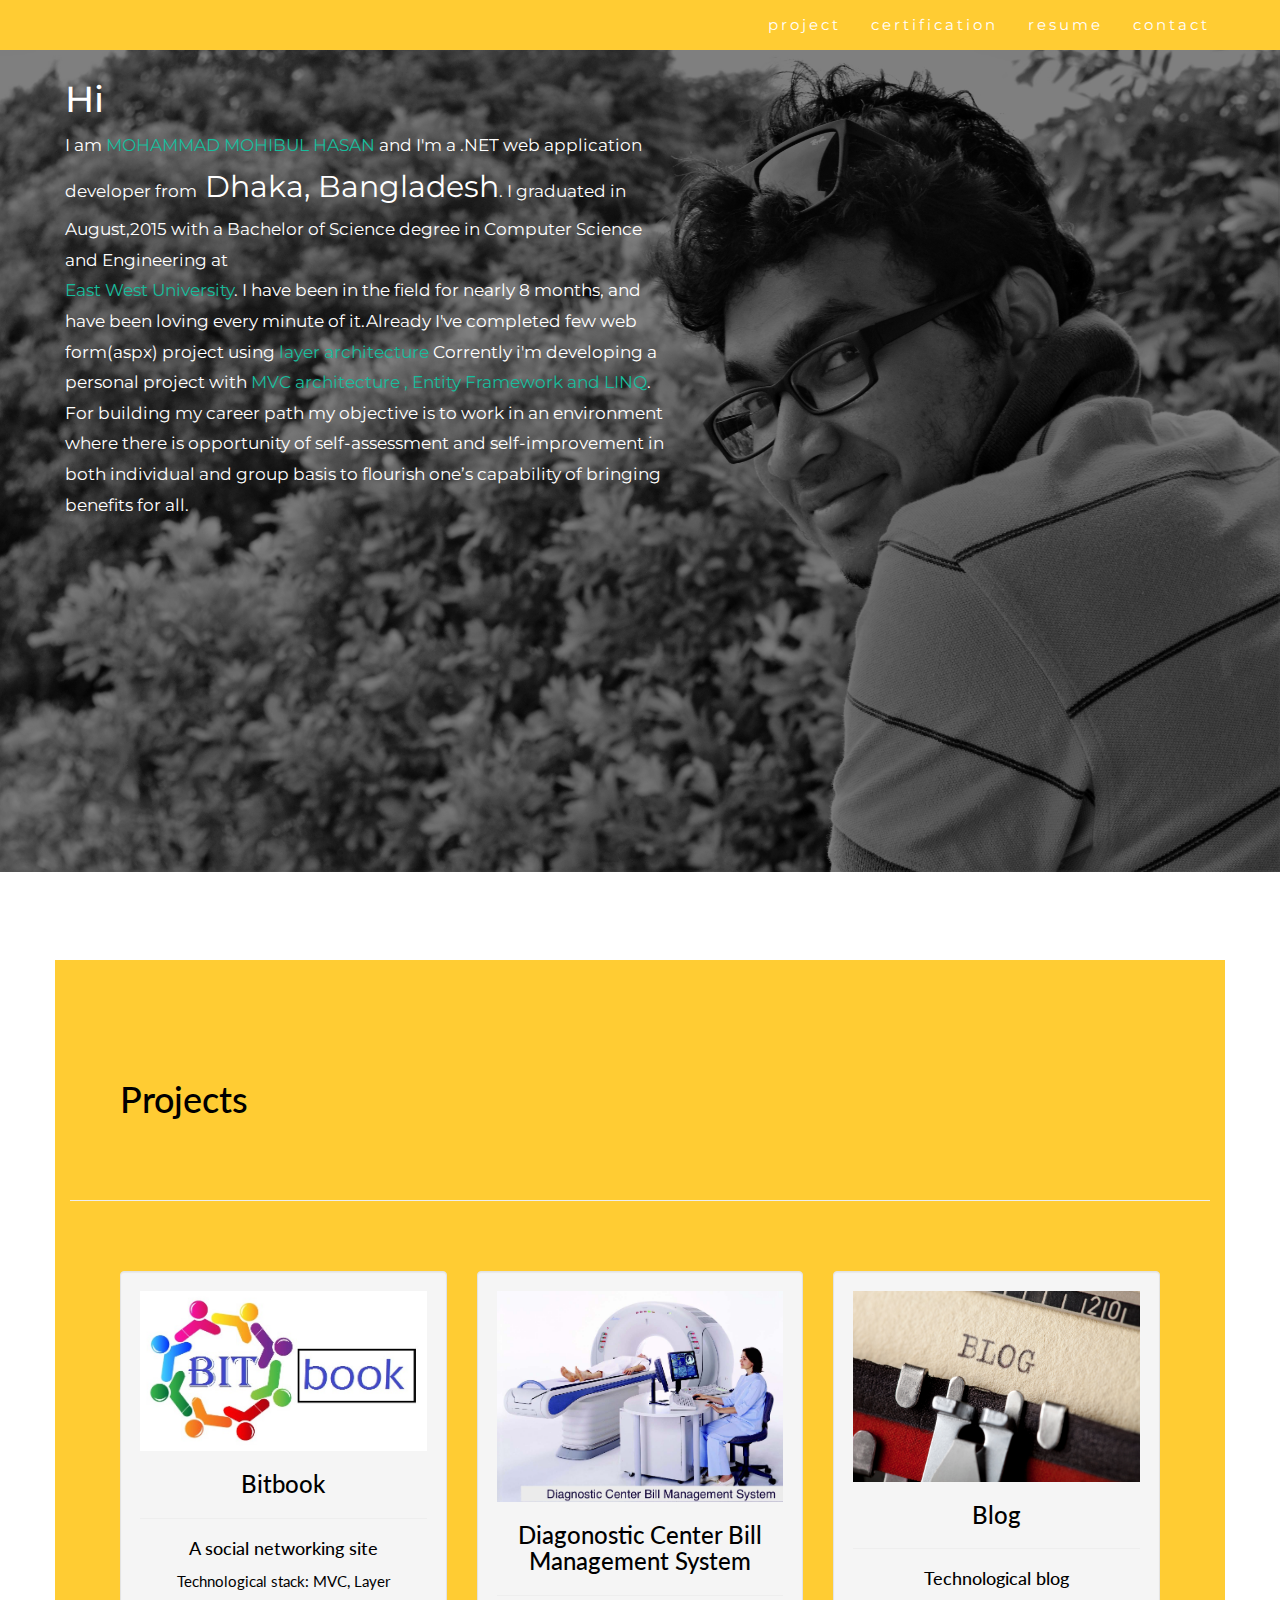
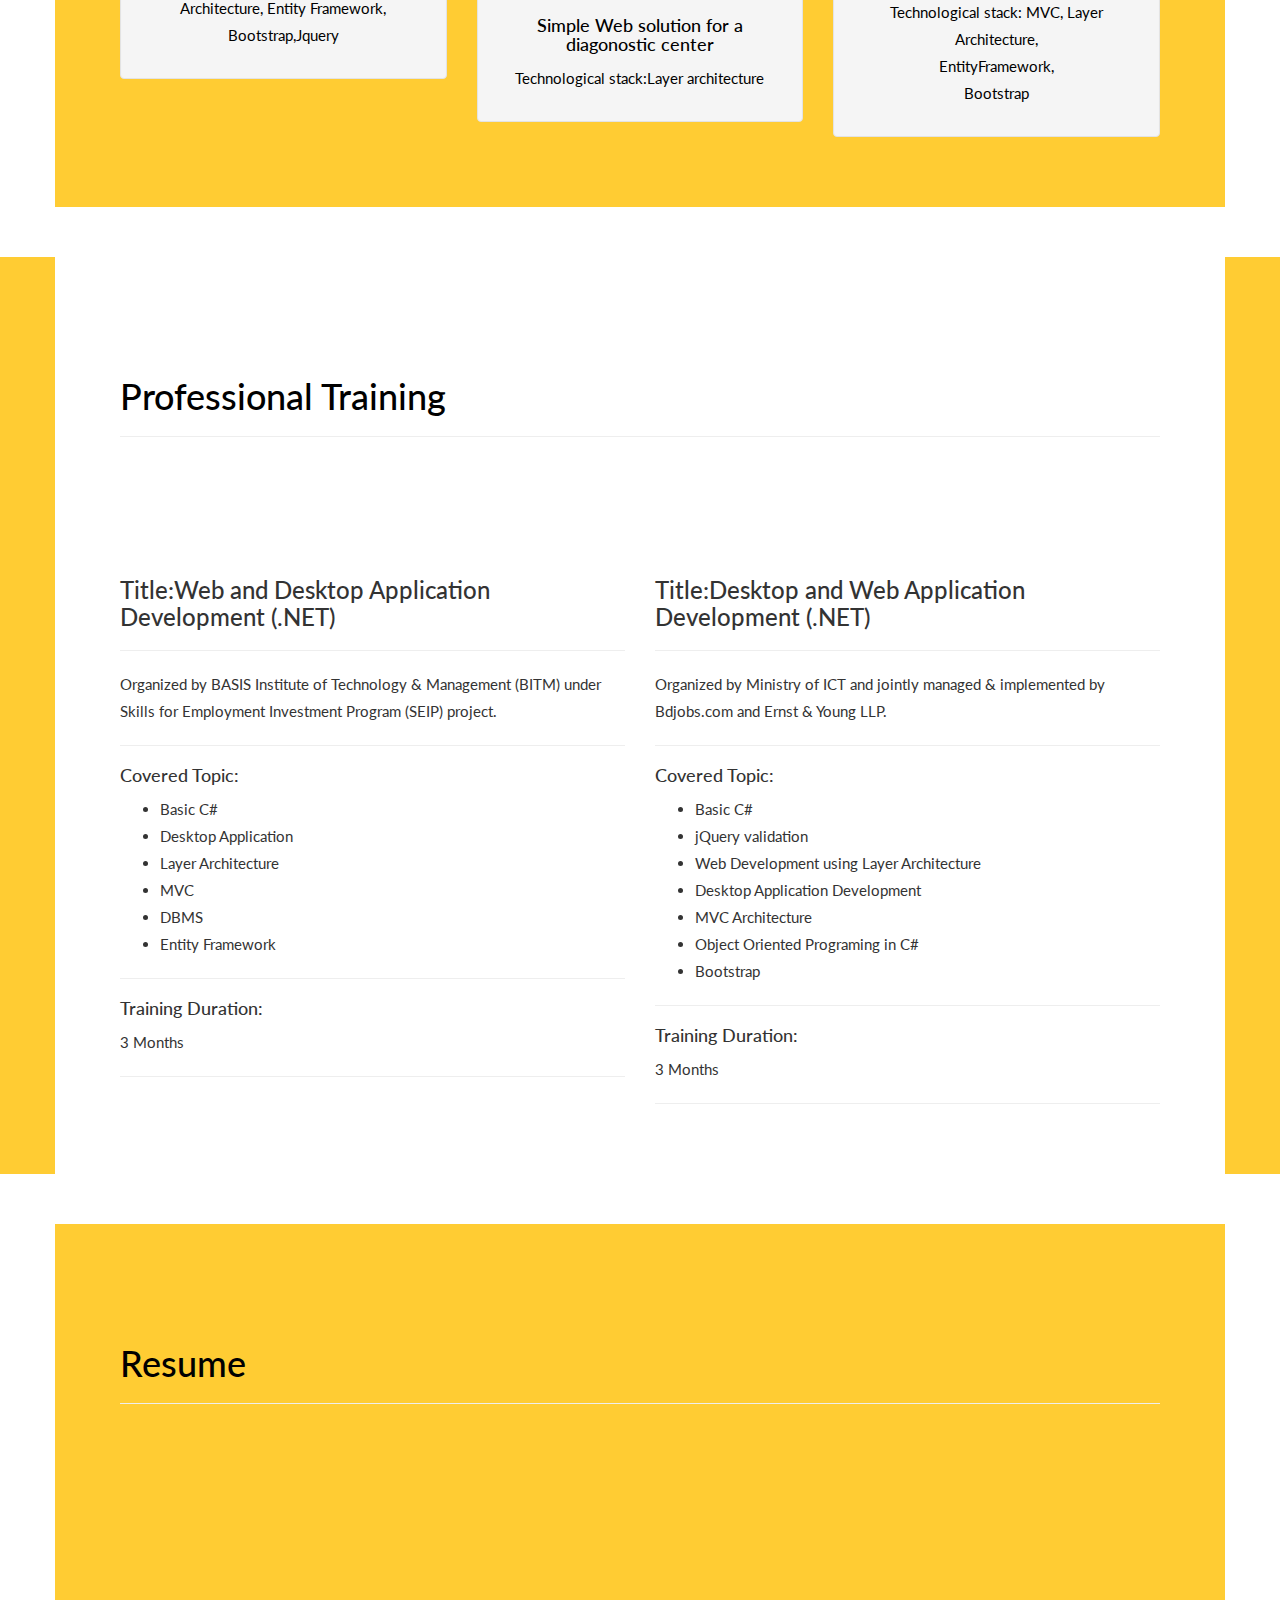
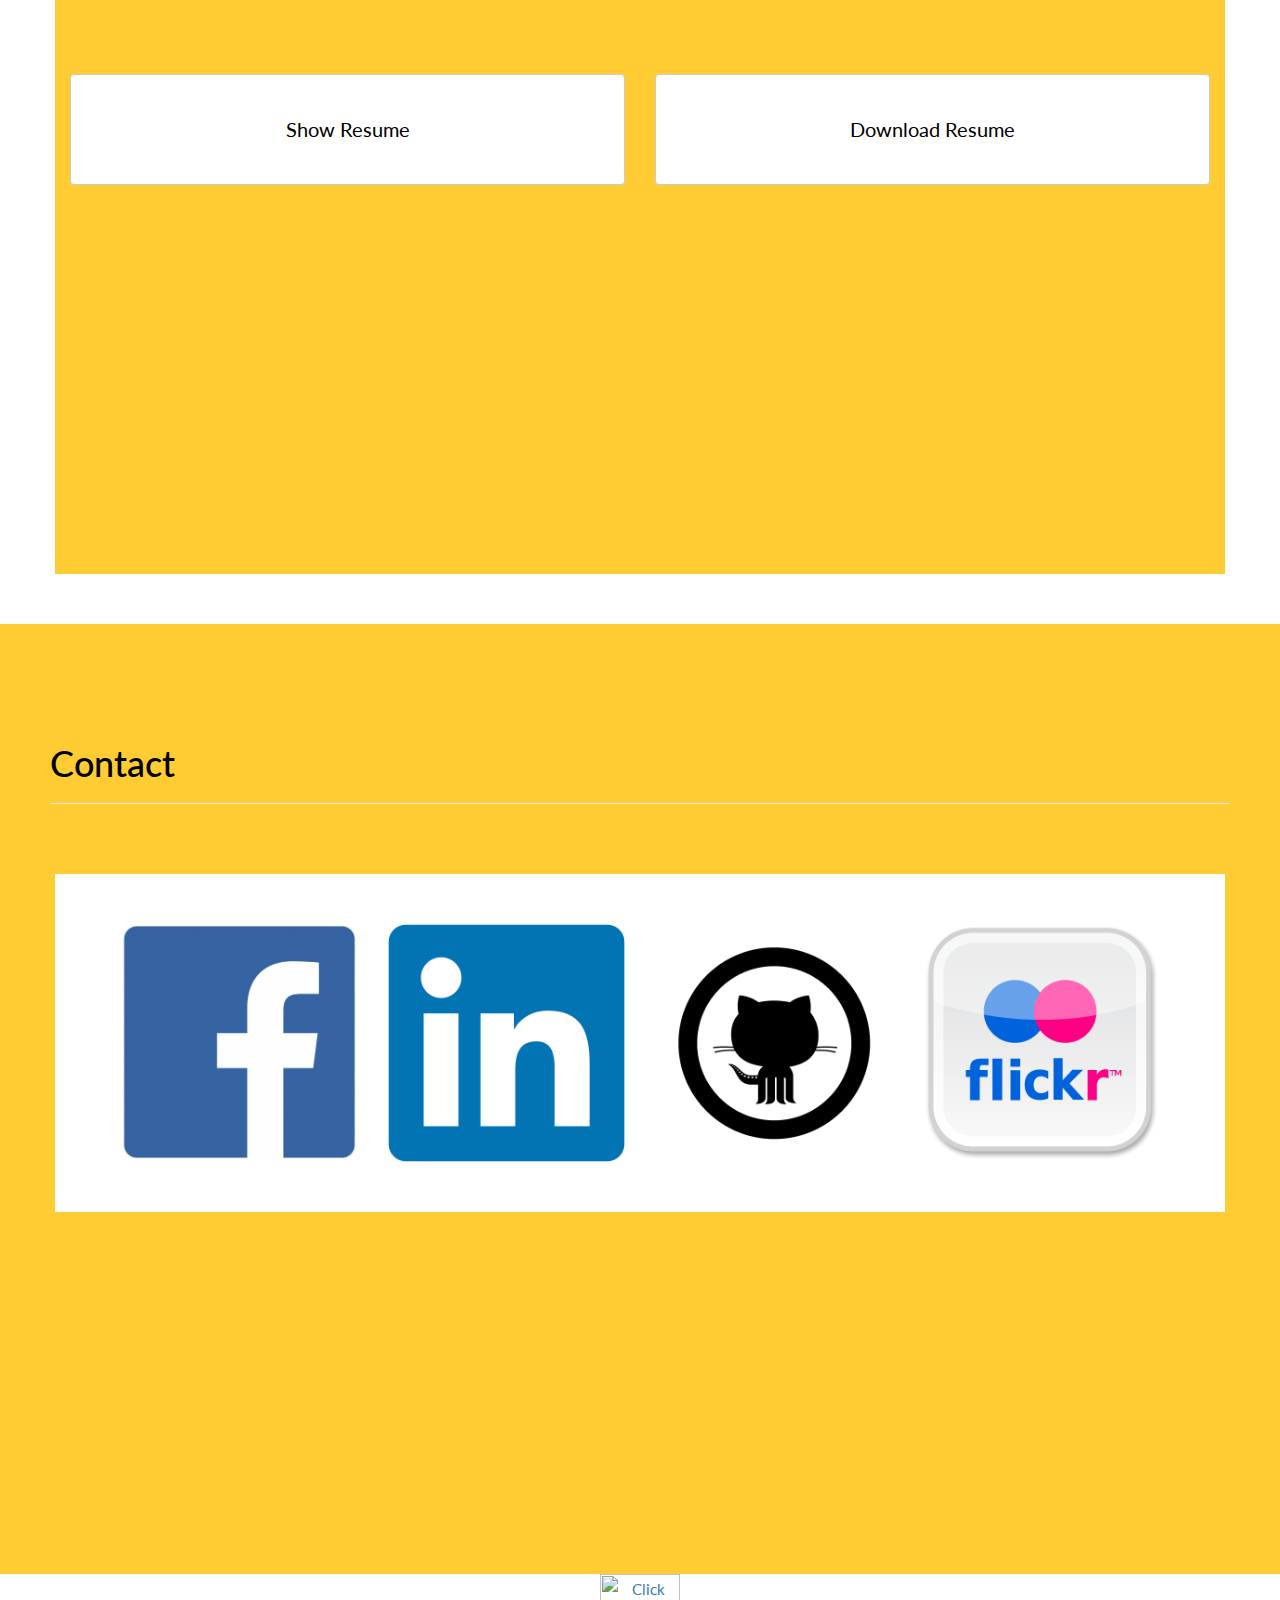
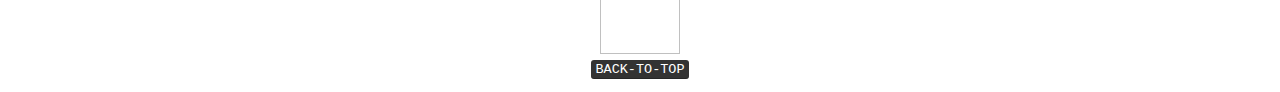
==== index.html @ 099cf095 "chnge well class for screen" ====
<!DOCTYPE html>
<html lang="en">
<head>

<title>mhpeash-Portfolio</title>
<meta charset="utf-8">
<meta name="description" content="I'm Mohammad Mohibul Hasan from Dhaka Bangladesh.This is my Portfolio">
<meta name="words" content="mhpeash,mhpeash portfolio,portfolio,Portfolio,my portfolio">
<meta name="viewport" content="width=device-width, initial-scale=1">
<link rel="stylesheet" href="bootstrap.min.css">
<link href="http://fonts.googleapis.com/css?family=Montserrat" rel="stylesheet" type="text/css">
<link href="http://fonts.googleapis.com/css?family=Lato" rel="stylesheet" type="text/css">
<link href="https://fonts.googleapis.com/css?family=Anton" rel="stylesheet">
<script type="text/javascript" src="jquery-1.12.4.min.js"></script>
<script type="text/javascript" src="bootstrap.min.js"></script>

<style >

  body
  {
      font: 400 15px Lato, sans-serif;
      line-height: 1.8;

  }

  #bg1
  {
    background-image: url("p1.1.jpg");
    background-size:100% 80%;
    background-repeat: no-repeat;
    padding: 0px;
    margin-top:0px;
  }
  #rowbg
  {
    background-color:rgba(0,0,0,0.5);
    height:872px;
    width:100%;
    margin:0px;
  }


.sectiontr
{
  background-color:rgb(255,204,51);
  margin-top:50px;
  margin-bottom:50px;
}
.sectionstruct
{
  //background-color: rgb(24,188,156);
//  background-color: black;
  height:950px;
}

.container-fluid
{
  padding: 0px;
}

  .navbar
  {
    margin-bottom:0px;
    background-color:rgb(255,204,51);
    z-index: 9999;
    border: 0;
    font-size: 15px !important;
    line-height: 1.42857143 !important;
    letter-spacing: 3px;
    border-radius: 0;
    font-family: Montserrat, sans-serif;
  }

  .navbar li a, .navbar .navbar-brand
  {
      color: #fff !important;
  }
  .navbar-nav li a:hover, .navbar-nav li.active a
   {
      color: black !important;
      background-color: #fff !important;
  }
  .navbar-default .navbar-toggle
   {
      border-color: transparent;
      color: #fff !important;
  }
  footer .glyphicon
   {
    font-size: 50px;
    margin-bottom: 20px;
    color:rgb(255,204,51);
  }
  .slideanim
  {
    visibility:hidden;
  }
  .slide
   {
    animation-name: slide;
    -webkit-animation-name: slide;
    animation-duration: 1s;
    -webkit-animation-duration: 1s;
    visibility: visible;
  }


#covertext
{
  color: #fff;
  font-size: 17px;
  font-family: Montserrat, sans-serif;
  margin: 60px 50px;
}

#textsection
{
  margin-top:50px;
  padding: 50px;
  color: black;
}

.grow:hover
{
    -webkit-transform: scale(1.3);
    -ms-transform: scale(1.3);
    transform: scale(1.3);
}

#Project .well a
{
  text-decoration: none;
  color: black;

}

/* Add shadows on hover */
#Project .well:hover
 {
    box-shadow: 0 8px 12px 0  black;
}

#resume .btn
{
  padding: 40px;
  color:black;
  font-size: 20px;
  margin-top: 200px;
}

#resume .btn:hover
{
  color:rgb(255,204,51);
  background-color: black;

}
#resume .btn a:hover
{
  text-decoration: none;
  //color:rgb(255,204,51);

  color: rgb(13,175,74);
}
.cvheader
{
background-color: rgba(149, 204, 46, 0.8);
 color:black;
 width: 100%;
 height: 70px;
 padding:20px;
 font-size:25px;

}

.cvinfo
{
	margin-top:40px;
	padding-bottom:20px;
	font-family:sans-serif,Verdana;
	font-size:20px;
	color:black;
}

#contact a:hover
{
  border: 1px solid black;
}


/* Change the width of the three columns to 100%
(to stack horizontally on small screens) */
@media only screen and (max-width: 600px)
 {
    .well
     {
        //width: 80%;
        //height: 50%;
    }
}

  @keyframes slide {
    0% {
      opacity: 0;
      transform: translateY(70%);
    }
    100% {
      opacity: 1;
      transform: translateY(0%);
    }
  }
  @-webkit-keyframes slide {
    0% {
      opacity: 0;
      -webkit-transform: translateY(70%);
    }
    100% {
      opacity: 1;
      -webkit-transform: translateY(0%);
    }
  }
  @media screen and (max-width: 768px) {
    .col-sm-4 {
      text-align: center;
      margin: 25px 0;
    }

  }
  @media screen and (max-width: 480px) {
    .logo {
        font-size: 150px;
    }

  }
  @media screen and (max-width:513px)
  {
    #covertext
    {
      font-size:15px;
    }
  }

  @media screen and (max-width:784px)
  {
    .img-responsive
    {
      width: 150px;
      height: 150px;
    }
  }

  @@media screen and (max-width:400px)
  {
    .well
    {
      font-size: 10px;
    }

  }
  @media screen and (max-width:380px)
  {
    #covertext
    {
      font-size:10px;
    }
  }

  @media screen and (min-width:1400px)
   {
    #bg1
    {
        background-size:100% 86%;
    }
    #rowbg
    {
      height: 935px;
    }
.sectiontr
    {
      margin-top: 110px;
      margin-bottom: 100px;
    }
  }


  @media screen and (max-width:1024px)
  {
    #bg1
    {
      //  background-size:100% 65%;
    }
    #rowbg
    {
    //  height: 710px;
    }

  }


</style>
</head>
<body id="myPage" data-spy="scroll" data-target=".navbar" data-offset="60">

<!--..............................navbar section............................................................................-->
<nav class="navbar navbar-default navbar-fixed-top" style="background-color:rgb(255,204,51)">
<div class="container">
  <button type="button" class="navbar-toggle" data-toggle="collapse" data-target="#myNavbar">
          <span class="icon-bar"></span>
          <span class="icon-bar"></span>
          <span class="icon-bar"></span>
        </button>
<div class="collapse navbar-collapse" id="myNavbar">

<ul class="nav navbar-nav navbar-right">
  <li><a href="#Project">project</a></li>
  <li><a href="#training">certification</a></li>
  <li><a href="#resume">resume</a></li>
  <li><a href="#contact">contact</a></li>
</ul>
</div>

</div> <!--end header container-->
</nav>
<!--end nav section-->


<!--.........................................................Intro section-->
<div class="container-fluid" id="bg1">
  <div class="container-fluid" style="height:1090px;width:100%;padding:0px">
      <div class="row" id="rowbg">

          <div class="col-sm-6" id="covertext">
								<h1>Hi</h1>
                <p> I am <span style="color:rgb(24,188,156)">
	              MOHAMMAD MOHIBUL HASAN</span> and I'm a .NET web application
                  developer from<span style="font-size:30px"> Dhaka, Bangladesh</span>. I graduated in August,2015 with a
                  Bachelor of Science degree in Computer Science and Engineering
                  at<br>
                  <a href="http://www.ewubd.edu"><span style="color:rgb(24,188,156);text-decoration:none">East West University</span></a>. I
                  have been in the field for nearly 8 months, and have been loving
                  every minute of it.Already I've completed few web form(aspx)
                  project using<span style="color:rgb(24,188,156)"> layer architecture</span> Corrently i'm developing a
                  personal project with<span style="color:rgb(24,188,156)"> MVC architecture , Entity Framework and LINQ</span>.
                  For building my career path my objective is to work in an
                  environment where there is opportunity of self-assessment and
                  self-improvement in both individual and group basis to flourish
                  one’s capability of bringing benefits for all.</p>
          </div>
          <div class="col-sm-6"></div>
      </div>
</div>
</div> <!--end info container section-->



<!--..........................................Project Section -->
<div id="Project" class="container" style="background-color:rgb(255,204,51);margin-top:-130px;color:black">
    <div id="textsection"><h1>Projects</h1></div><hr>

    <div class="row text-center" style="padding:50px">
        <div class="col-sm-4">
          <div class="well">
            <a href="https://github.com/mhpeash/Project-BitBook"><img src="BitBook.jpg" class="img-responsive">
              <h3>Bitbook</h3><hr>
              <h4>A social networking site</h4>
              <p>Technological stack: MVC, Layer Architecture, Entity Framework, <br>Bootstrap,Jquery</p>
            </a>
          </div>
        </div>

        <div class="col-sm-4">
          <div class="well">
            <a href="https://github.com/mhpeash/Diagnostic-Center-Bill-Management-System-">
              <img src="dsbms.jpg" class="img-responsive">
              <h3>Diagonostic Center Bill Management System</h3><hr>
              <h4>Simple Web solution for a diagonostic center</h4>
              <p>Technological stack:Layer architecture</p>
            </a>
          </div>
        </div>

        <div class="col-sm-4">
          <div class="well">
            <a href="https://github.com/mhpeash/Blog"><img src="blog.jpg" class="img-responsive">
              <h3>Blog</h3><hr>
              <h4>Technological blog</h4>
              <p>Technological stack: MVC, Layer Architecture, <br>EntityFramework, <br>Bootstrap</p>
            </a>
          </div>
        </div>
</div> <!-- end row-->
</div> <!--end project container-->


<!--........................................ Container (Training Section) -->
<div id="training" class="container-fluid sectiontr "  style="">

  <div class="container" style="background-color:white">
      <div id="textsection"><h1>Professional Training</h1><hr></div>

      <div class="row" style="padding:50px">
        <div class="col-sm-6">
              <h3>Title:Web and Desktop Application Development (.NET)</h3><hr>
              <p>
                Organized by <bold>BASIS</bold>  Institute of Technology & Management
                (BITM) under Skills for Employment Investment Program (SEIP) project.
              </p> <hr>
              <h4>Covered Topic:</h4>
              <ul>
                <li>Basic C#</li>
                <li>Desktop Application</li>
                <li>Layer Architecture</li>
                <li>MVC</li>
                <li>DBMS</li>
                <li>Entity Framework</li>
              </ul>
              <hr>
              <h4>Training Duration:</h4>3 Months <hr>
        </div>

        <div class="col-sm-6">

          <h3>Title:Desktop and Web Application Development (.NET)</h3><hr>
          <p>
            Organized by <bold>Ministry of ICT</bold>  and jointly managed & implemented by Bdjobs.com and Ernst & Young LLP.
          </p> <hr>
          <h4>Covered Topic:</h4>
          <ul>
            <li>Basic C#</li>
            <li>jQuery validation</li>
            <li>Web Development using Layer Architecture</li>
            <li>Desktop Application Development</li>
            <li>MVC Architecture</li>
            <li>Object Oriented Programing in C#</li>
            <li>Bootstrap</li>
          </ul>
          <hr>
          <h4>Training Duration:</h4>3 Months <hr>
        </div>
    </div>

  </div>

</div>
<!--..........end of training section-->







<!-- .......................................................Container (Resume Section) -->
<div id="resume" class="container sectionstruct" style="background-color:rgb(255,204,51);margin-top:50px">
  <div id="textsection"><h1>Resume</h1><hr></div>
  <div class="row" >
      <div class="col-sm-6">

        <button type="button" class="btn btn-default btn-block"data-toggle="modal" data-target="#myModal">Show Resume</button>

				<!--modal test-->
        <div class="modal fade" id="myModal" role="dialog">
					<div class="modal-dialog">

						<!-- Modal content-->
						<div class="modal-content">
							  <div class="modal-header">
								    <button type="button" class="close" data-dismiss="modal">&times;</button>
								  <!--  <h2 class="modal-title" style="background-color: rgba(149, 204, 46, 0.8);">Resume of Md. Mohibul Hasan</h2>-->
							  </div>

							  <div class="modal-body">

                  <div class="container-fluid">

                      <div class="row" id="cvupper">
                        <div class="col-sm-4"><img  class="img-thumbnail" src="https://github.com/mhpeash/oldPortfolio/blob/master/mhpeash.jpg?raw=true" width="280" height="200"></div>
                        <div class="col-sm-8" id="cvupperright">
                          <h1>MOHAMMAD MOHIBUL HASAN</h1><br>127/1 East Goran, Road No #08, Khilgaon, Dhaka-1219
                          <br> <kbd> Phone:</kbd>+88-01671498008 <br>
                         <kbd>E-mail:</kbd> mhpeash@gmail.com <br>
												 <kbd>Linkedin:</kbd> <a href="https://www.linkedin.com/in/mhpeash">https://www.linkedin.com/in/mhpeash</a>
                          <hr>


                        </div>
                      </div>


                      <div class="cvheader"><strong>Career Objective</strong></div>
                        <p class="cvinfo">
                          To work in an environment where there is opportunity of self-assessment and
                          self-improvement in both individual and group basis to flourish one's capability
                          of bringing benefits for all.
                        </p>
<!--
                        <div class="cvheader"><strong>Contemporary Status</strong></div>
                        <p class="cvinfo">
                          Fresh Graduate. Looking for a entry level job.
                        </p>


-->
                        <div class="cvheader"><strong>Certification</strong></div>
												<div class="cvinfo">
													<ul>
														<li>
															Desktop and Web Application Development (.NET)
														Organized by Ministry of ICT and jointly managed & implemented by Bdjobs.com and Ernst & Young LLP.
													</li>
														<li>
															Completed three months training on Web Application Development (.Net)
														organized by<strong> BASIS Institute of Technology & Management (BITM)</strong> under
														Skills for Employment Investment Program (SEIP) project.
														</li>
													</ul>

												</div>



		  <div class="cvheader"><strong>Skills and Competence</strong></div>
			<div class="cvinfo">
				<ul>
							<li><strong>Programming Language:</strong>C, C#, Prolog</li>
							<li><strong>Model Checking language:</strong>PROMEL</li>
							<li><strong>Web Design:</strong> HTML5 , CSS3, Bootstrap, JQuery</li>
							<li><strong>Framework:</strong> Entity framework with MVC Architecture</li>
							<li><strong>Database:</strong>Microsoft SQL Server 2013</li>
							<li><strong>Project Management Tool:</strong> Trello</li>
							<li><strong>Operating System:</strong>Windows ,Linux(Ubuntu)</li>
							<li><strong>Tools:</strong>Microsoft Visual Studio 2013, Microsoft SQL Server 2012 ,
																												Pspice, Spin Model Checker, UML, Adobe Photoshop, Adobe Light Room, Movie Maker,
																												Wondershare, AVS Video Editor</li>
							<li>Have practical experience on multi-layer architecture through a project</li>
							<li> Sound knowledge on object oriented programming</li>
							<li>Networking Tools: Wireshark, Fing, TeamViewer</li>
							<li>Ability to convey technical solutions in a clear and concise manner.</li>
							<li>Have basic concepts about IP configuration</li>
							<li>Practical experience about LAN through connecting multiple machine</li>
							<li>Capable of configuring networking devices like router and switch</li>
							<li>Capable of installing computer hardware like motherboard, processor RAM etc.</li>


				</ul>
			</div>



<div class="cvheader"><strong>Projects</strong></div>
  <div class="cvinfo">
														<p>
															<strong>(I) Title:Diagnostic Center Bill Management System</strong> <br>
															This web application will manage billing activities for a small diagnostic center. Followings are the features of the mentioned application
<ul>
	<li>Test Type Setup</li>
	<li>Test Set-Up</li>
	<li>Test Request Entry</li>
	<li>Date Wise Dew Bill</li>
	<li>Date Wise Total Bill</li>
	<li>Search Bill by Name</li>


</ul>
<strong>Technology Stack:</strong> Three Layer Architecture
<strong>	Contribution:</strong>
Basically, I have implemented the Test Type Setup, Test Set-up, Test Request Entry and search bill by Patient Name.
<br>
<strong>Project URL:</strong><a href="https://github.com/mhpeash/DCBMS">https://github.com/mhpeash/DCBMS</a>

													</p>
													 <hr>
<p>
<strong>	(II) Title: Hekkur Diary (Technological Blog )</strong> <br>
	Currently I’m working with this project. This blog is consist with few features like
<ul>
	<li>Blog’s post authentication by admin </li>
	<li> Searching Post</li>
	<li> Create account </li>
	<li>Edit user all information</li>
	<li>Posting in blog</li>
	<li>Commenting</li>
	<li>Deleting Post</li>
	<li>Reset Password</li>


</ul>

<strong>	Technology Stack: </strong>MVC, Entity framework, Layer Architecture, Lambda Expression, LINQ, Bootstrap
	<strong>Tools used in the project: </strong>Microsoft Visual Studio 13, Microsoft SQL Server 12, Resharper
	<br>
	<strong>Project URL:</strong> <a href="https://github.com/mhpeash/Blog">https://github.com/mhpeash/Blog</a>
</p>
      <hr>
			<p>


																<strong>(III) Title: BitBook (A Social Networking Site)</strong>

																	This web application provides below features like
																<ul>
																	<li>Create account</li>
																	<li>	update status
																	</li>
																	<li>	remove status</li>
																	<li>	change cover photo</li>
																		 <li>change profile photo</li>
																		 <li>search friend</li>
																		 <li>reset password</li>
																		 <li>add friend request</li>
																		 <li>logout.</li>
																		 All description are shown in project URL
																</ul>


															<strong>Project URL: </strong> <a href="https://github.com/mhpeash/Project-BitBook">https://github.com/mhpeash/Project-BitBook</a>




			</p>
<hr>
<p>
			         <strong> (IV)Project Title:</strong> Verification of Web Service Composition Using SPIN.
							 <br><strong>Tools used in the project:</strong> Active TCL, Cygwin, Graphviz-2.34, GsView.
							 <br><strong>Project Description:</strong> In web service there are huge business transaction
							 occurs and sometimes it needs to deal with faults that can arise in any stage of transaction, while roll
							  back mechanism is not possible. In order to achieve a common business goal, the protocol of interaction
								 must be correct. In our project we have established a Buyer-Broker model and encode this overall model
								  into PROMELA (Model checking Language). If any oversight happened then a compensation mechanism has been
									 used to handle the situation. We have used linear temporal logic for verifying the model accuracy
							 <br><strong>Contribution:</strong> Basically, I have implemented the compensation mechanism part and also tested
							 the overall model by using temporal logic.

</p>

                            </div>



                          <div class="cvheader"><strong>Academic Qualification</strong></div>
                          <div class="cvinfo text-center">
                            <table border="1px">
                              <tr>
                                <th>Year</th>
                                <th>Examination</th>
                                <th>Institute</th>
                                <th>Result (GPA)</th>
                              </tr>
                              <tr>
                                <td>2011-2015</td>
                                <td>BSc In Computer Science and Engineering</td>
                                <td>Department of Computer Science and Engineering, East West University, Dhaka</td>
                                <td>2.54(Out of 4)<br>(Self-administered CGPA Scale)</td>
                              </tr>

                              <tr>
                                <td>2009</td>
                                <td>Higher Secondary Certificate</td>
                                <td>Bir Shrestha Noor Mohammad Rifles Public School and College</td>
                                <td>4.10 (Out Of 5)</td>
                              </tr>

                              <tr>
                                <td>2007</td>
                                <td>Secondary School Certificate</td>
                                <td>Khilgaon Government High School and College</td>
                                <td>5.00 (Out Of 5)</td>
                              </tr>
                            </table>
                          </div>

                          <div class="cvheader"><strong>Extra-Curricular Activities</strong></div>
                          <div class="cvinfo">
														<ul>
															<li>Microsoft Student Partner from January to August, 2014.</li>
															<li>  Data Accumulator, which was relevant with a Research that linked with idea
		                            about Disaster and management System on school going children funded by Department of Sociology, East West University.</li>
																<li> Have some experience with video editing through my departmental rag program.</li>
														</ul>


                          </div>


                          <div class="cvheader"><strong>Strengths</strong></div>
                          <div class="cvinfo">
                            # A team player
                            <br># Analytical Skills
                            <br># Innovative in solving problems
                            <br># Evaluate options before making decisions
                            <br># Quick Learner
                            <br># Energetic Mentality for solving problem
                          </div>

                          <div class="cvheader"><strong>Language Skills</strong></div>
                          <div class="cvinfo">
														<ul>
															<li>Bangla: Native Language</li>
															<li>English:Can speak and write</li>
															<li>Hindi: Can speak and understand</li>
														</ul>
                          </div>

                            <div class="cvheader"><strong>Personal Information</strong></div>
                            <div class="cvinfo">

                              <strong>Father's Name: </strong>Mohammad Musharraf Hossain<br>
                              <strong>Mother's name: </strong>Rokeya Begum<br>
                              <strong>Date of Birth:</strong> August 28, 1992<br>
                              <strong>Nationality: </strong>Bangladeshi<br>
                              <strong>Religion: </strong>Islam, Sunni<br>
                              <strong>Marital Status: </strong>Single<br>
                              <strong>Permanent Address:</strong> 127/1 East Goran, Road No #08, Khilgaon, Dhaka-1219<br>
                              <strong>Present Address:</strong> 127/1 East Goran, Road No #08, Khilgaon, Dhaka-1219
                            </div>


                            <div class="cvheader"><strong>References</strong></div>
                            <div class="cvinfo">
                              # <strong>Dr. Shamim Hasnat Ripon</strong>, Chairperson and Associate Professor, Department of Computer Science and Engineering, East West University Dhaka. Email:ndshr@ewubd.edu
                              Tel: 09666775577, Ext. 221 <br>
                              # <strong>Dr. Md. Nawab Yousuf Ali</strong> Associate Professor, Department of Computer Science and Engineering, East West University, Dhaka.
                              Phone: 09666775577, Ext: 107 Email: nawab@ewubd.edu
                          </div>


                        </div>


							  </div> <!--end modal body section-->

							  <div class="modal-footer">
								<button type="button" class="btn btn-warning" data-dismiss="modal">Close</button>
							  </div>

						</div> <!--end modal content-->

					</div>
				</div>

      </div>


      <div class="col-sm-6">
          <button type="button" class="btn btn-default btn-block" onClick="location.href='https://raw.githubusercontent.com/mhpeash/Portfolio/master/Resume%20Of%20Mohammad%20Mohibul%20Hasan.pdf'" value='Download Resume'>

					Download Resume
          </button>
    </div>
</div>
</div><!--end of resume section-->



<!--............................................. Container (Contact Section) -->



<div id="contact" class="container-fluid sectionstruct" style="background-color:rgb(255,204,51);margin-top:50px">

  <div id="textsection"><h1>Contact</h1><hr></div>
  <div class="container" style="background-color:white">
    <div class="row" style="padding:50px">

      <div class="col-sm-3">
        <a href="https://facebook.com/mmhpeash">
            <img src="facebook.jpg" class="img-responsive" title="Follow me on facebook">
        </a>

      </div>

      <div class="col-sm-3">
        <a href="https://bd.linkedin.com/in/mhpeash">
          <img src="linkedin.png" class="img-responsive " title="Follow me on Linkedin">
        </a>

      </div>

      <div class="col-sm-3">
        <a href="https://github.com/mhpeash"><img src="git.png" class="img-responsive " title="Follow me on Github"></a>

      </div>

      <div class="col-sm-3">
            <a href="https://www.flickr.com/photos/mhpeash/">
            <img src="flickr.png" class="img-responsive " title="Follow me on Flickr">
            </a>

      </div>

    </div>

  </div>

</div>


<!--..............................................................footer section -->
<footer class="container-fluid text-center">

  <a href="#myPage"title="To Top">
    <!--<span class="glyphicon glyphicon-arrow-up">-->
    		<img src="http://www.bme.psu.ac.th/img/5743aa706e5a9dd67c646efd_back_to_top_icon_regular.png" width="80" height="80" title="Click">
    </span>

  </a>
  <p><kbd>BACK-TO-TOP</kbd></p>

</footer>
<!--........................end footer here.........................-->



<script>
$(document).ready(function(){
  // Add smooth scrolling to all links in navbar + footer link
  $(".navbar a, footer a[href='#myPage']").on('click', function(event) {
    // Make sure this.hash has a value before overriding default behavior
    if (this.hash !== "") {
      // Prevent default anchor click behavior
      event.preventDefault();

      // Store hash
      var hash = this.hash;

      // Using jQuery's animate() method to add smooth page scroll
      // The optional number (900) specifies the number of milliseconds it takes to scroll to the specified area
      $('html, body').animate({
        scrollTop: $(hash).offset().top
      }, 900, function(){

        // Add hash (#) to URL when done scrolling (default click behavior)
        window.location.hash = hash;
      });
    } // End if
  });

  $(window).scroll(function() {
    $(".slideanim").each(function(){
      var pos = $(this).offset().top;

      var winTop = $(window).scrollTop();
        if (pos < winTop + 600) {
          $(this).addClass("slide");
        }
    });
  });
})
</script>
</body>
</html>
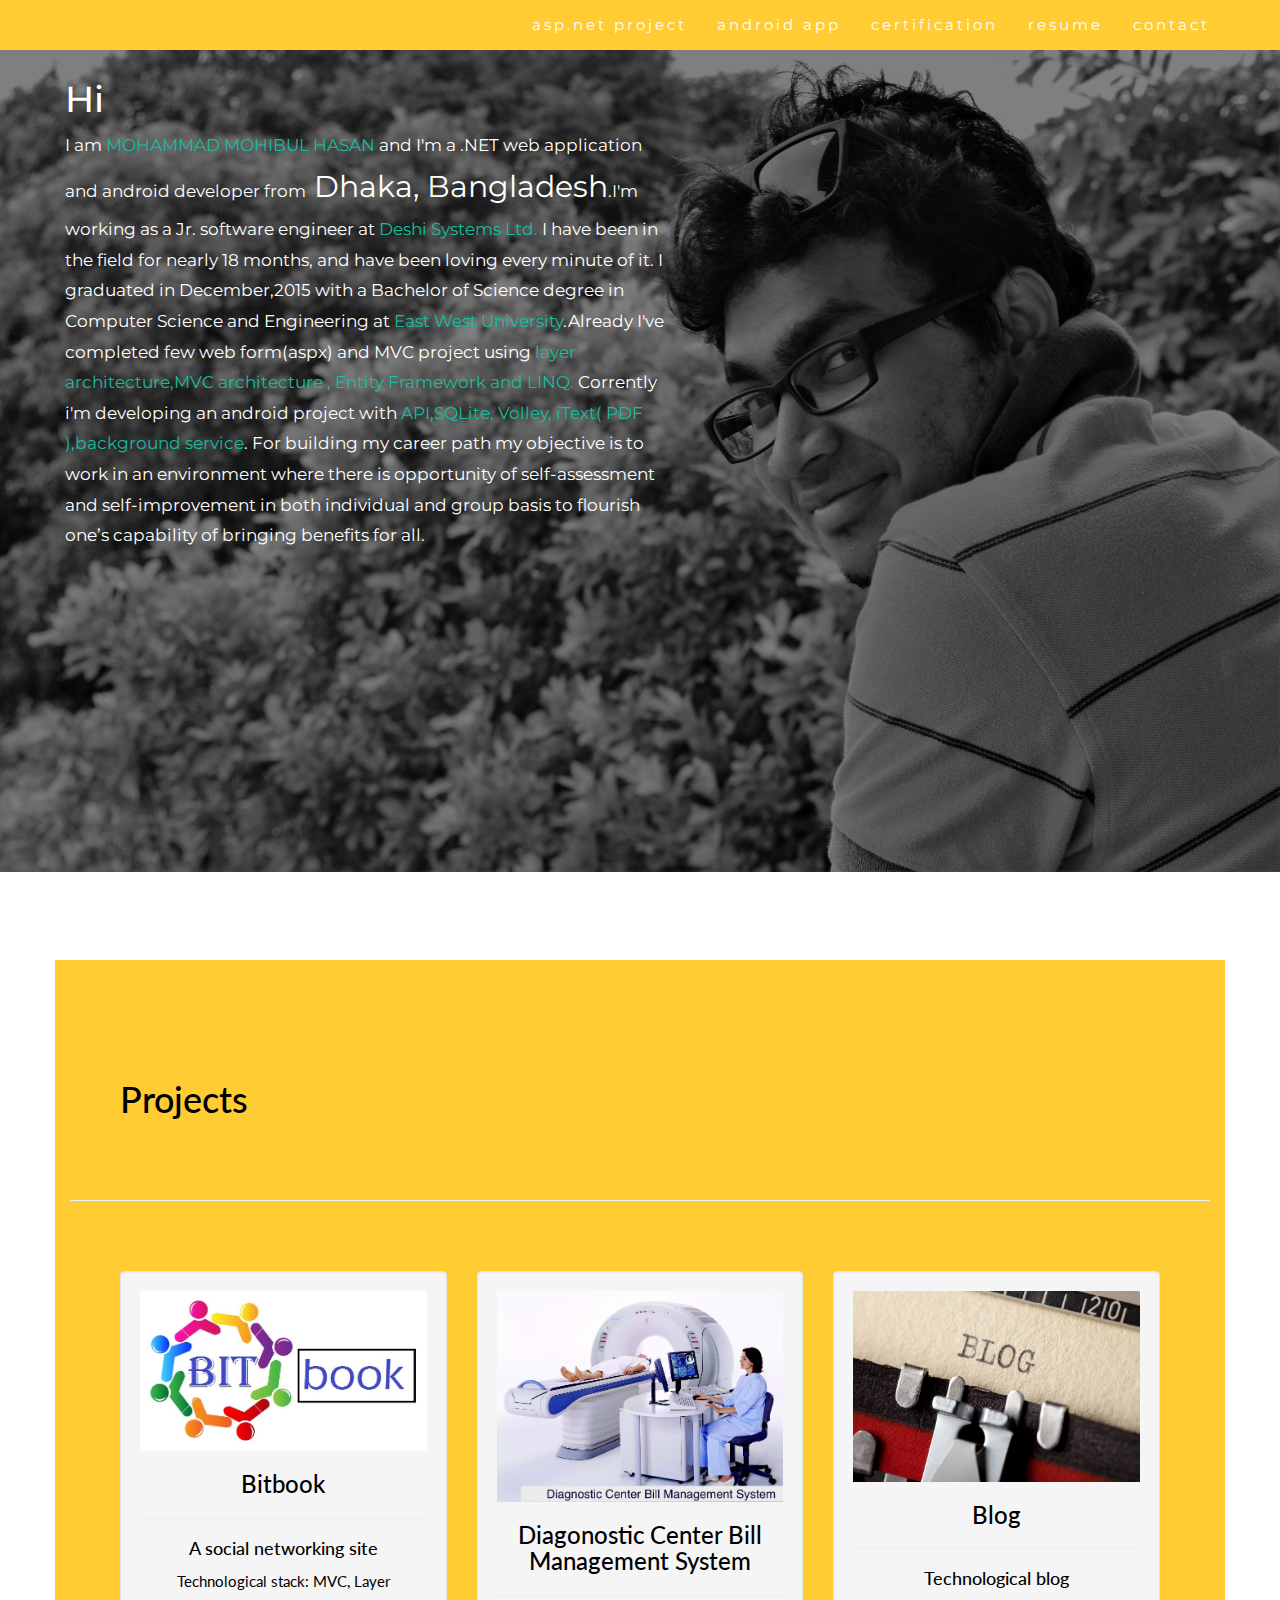
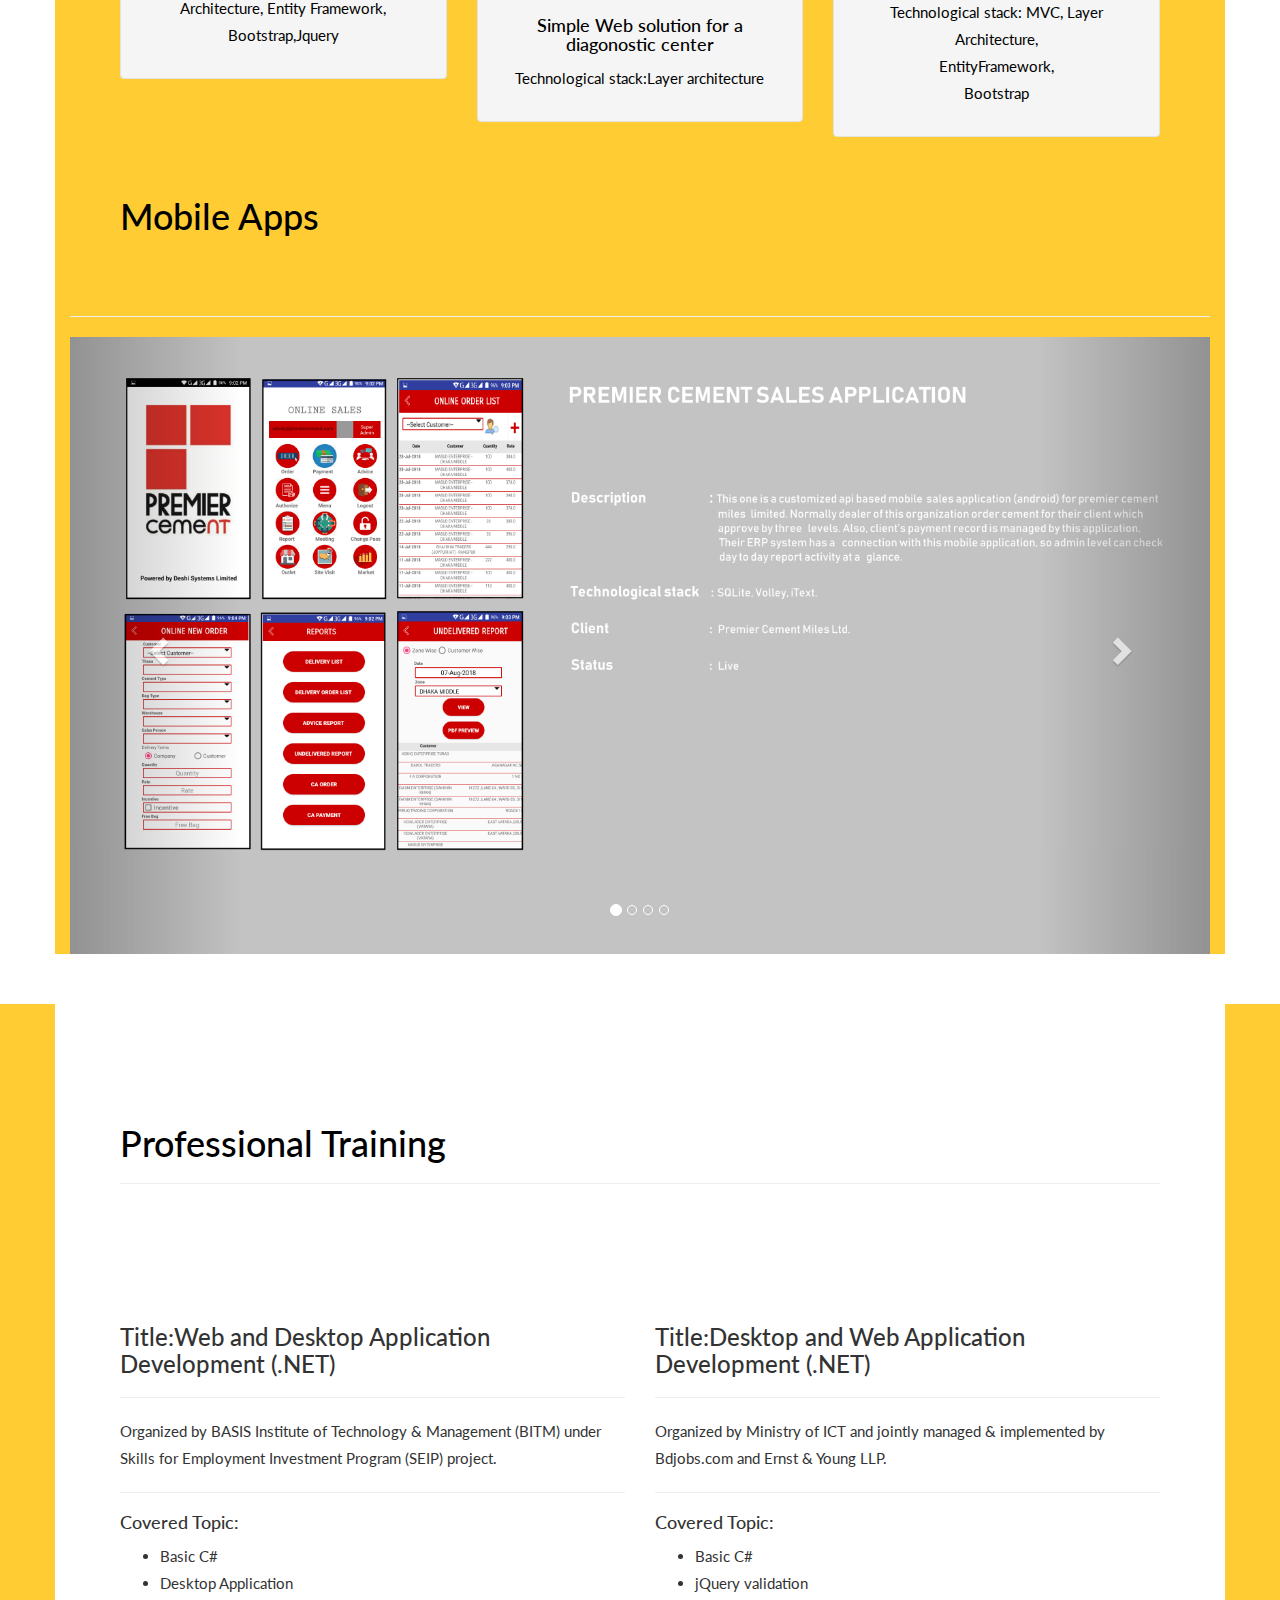
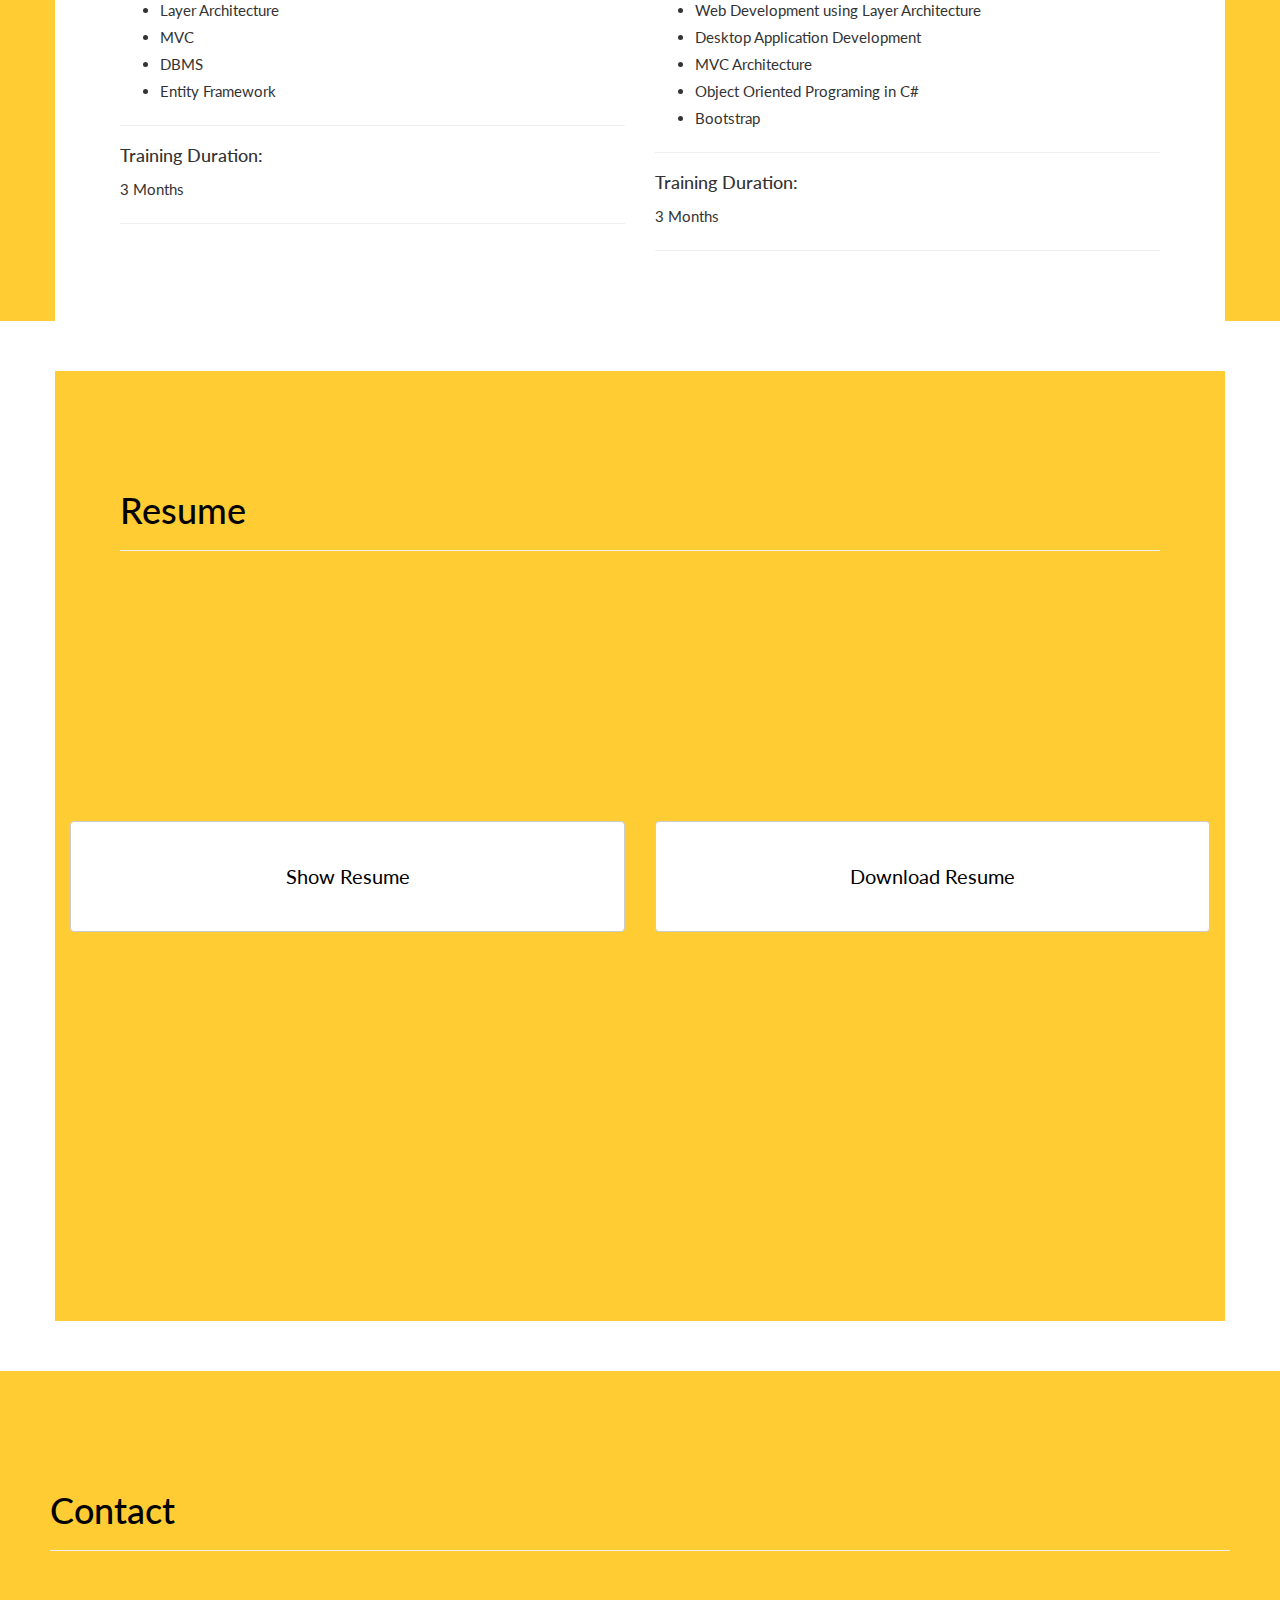
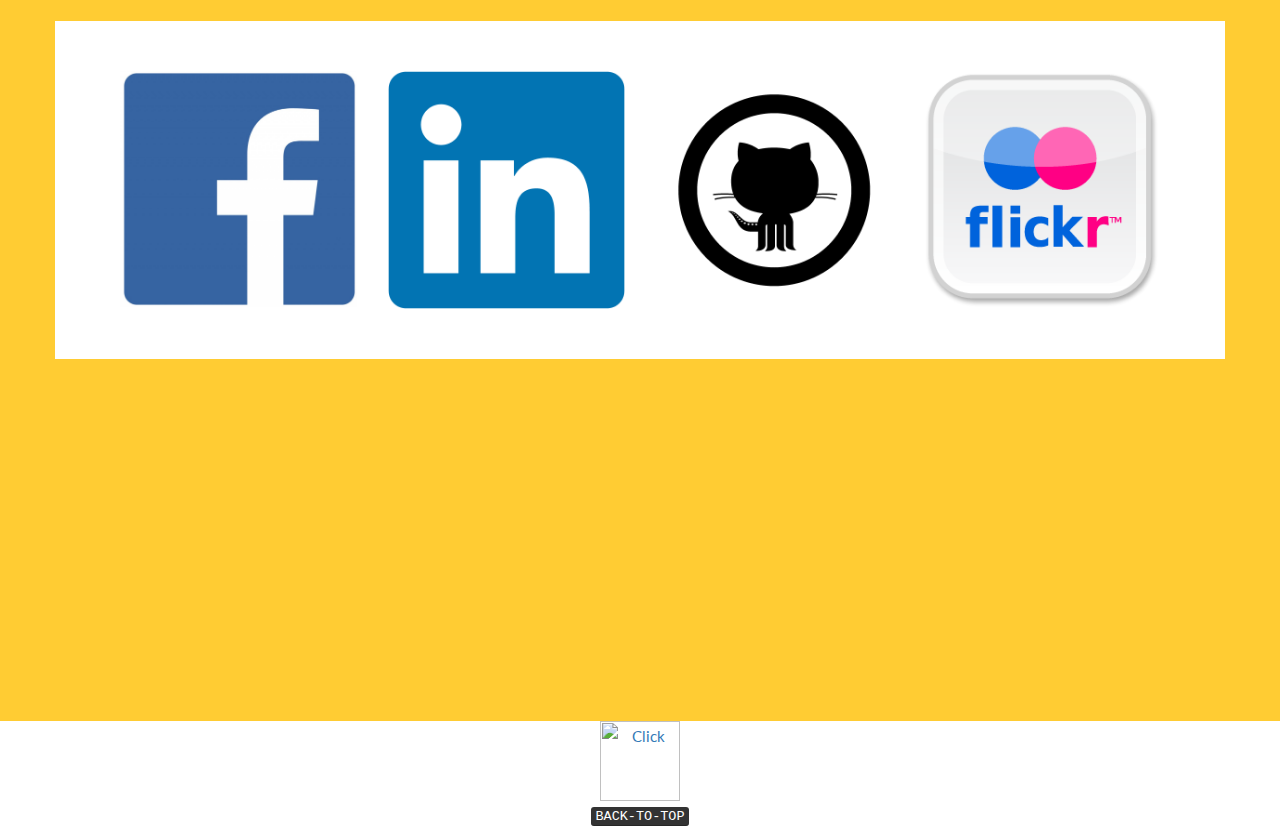
==== commit 9a51c481: "add android project" ====
--- a/index.html
+++ b/index.html
@@ -5,14 +5,17 @@
 <title>mhpeash-Portfolio</title>
 <meta charset="utf-8">
 <meta name="description" content="I'm Mohammad Mohibul Hasan from Dhaka Bangladesh.This is my Portfolio">
-<meta name="words" content="mhpeash,mhpeash portfolio,portfolio,Portfolio,my portfolio">
+<meta name="keywords" content="mhpeash,mhpeash portfolio,portfolio,Portfolio,my portfolio">
 <meta name="viewport" content="width=device-width, initial-scale=1">
 <link rel="stylesheet" href="bootstrap.min.css">
 <link href="http://fonts.googleapis.com/css?family=Montserrat" rel="stylesheet" type="text/css">
 <link href="http://fonts.googleapis.com/css?family=Lato" rel="stylesheet" type="text/css">
 <link href="https://fonts.googleapis.com/css?family=Anton" rel="stylesheet">
+ <link rel="stylesheet" href="https://maxcdn.bootstrapcdn.com/bootstrap/3.3.7/css/bootstrap.min.css">
 <script type="text/javascript" src="jquery-1.12.4.min.js"></script>
 <script type="text/javascript" src="bootstrap.min.js"></script>
+<script src="https://ajax.googleapis.com/ajax/libs/jquery/3.3.1/jquery.min.js"></script>
+  <script src="https://maxcdn.bootstrapcdn.com/bootstrap/3.3.7/js/bootstrap.min.js"></script>
 
 <style >
 
@@ -297,6 +300,7 @@
 
 
 </style>
+
 </head>
 <body id="myPage" data-spy="scroll" data-target=".navbar" data-offset="60">
 
@@ -311,7 +315,8 @@
 <div class="collapse navbar-collapse" id="myNavbar">
 
 <ul class="nav navbar-nav navbar-right">
-  <li><a href="#Project">project</a></li>
+  <li><a href="#Project">asp.net project</a></li>
+  <li><a href="#Android">android app</a></li>
   <li><a href="#training">certification</a></li>
   <li><a href="#resume">resume</a></li>
   <li><a href="#contact">contact</a></li>
@@ -331,15 +336,15 @@
           <div class="col-sm-6" id="covertext">
 								<h1>Hi</h1>
                 <p> I am <span style="color:rgb(24,188,156)">
-	              MOHAMMAD MOHIBUL HASAN</span> and I'm a .NET web application
-                  developer from<span style="font-size:30px"> Dhaka, Bangladesh</span>. I graduated in August,2015 with a
+	              MOHAMMAD MOHIBUL HASAN</span> and I'm a .NET web application and android 
+                  developer from<span style="font-size:30px"> Dhaka, Bangladesh</span>.I'm working as a Jr. software engineer at  <a href="http://www.deshisysltd.com"><span style="color:rgb(24,188,156);text-decoration:none">Deshi Systems Ltd.</span></a>
+				  I have been in the field for nearly 18 months, and have been loving every minute of it.
+				  I graduated in December,2015 with a
                   Bachelor of Science degree in Computer Science and Engineering
-                  at<br>
-                  <a href="http://www.ewubd.edu"><span style="color:rgb(24,188,156);text-decoration:none">East West University</span></a>. I
-                  have been in the field for nearly 8 months, and have been loving
-                  every minute of it.Already I've completed few web form(aspx)
-                  project using<span style="color:rgb(24,188,156)"> layer architecture</span> Corrently i'm developing a
-                  personal project with<span style="color:rgb(24,188,156)"> MVC architecture , Entity Framework and LINQ</span>.
+                  at
+                  <a href="http://www.ewubd.edu"><span style="color:rgb(24,188,156);text-decoration:none">East West University</span></a>.Already I've completed few web form(aspx) and MVC
+                  project using<span style="color:rgb(24,188,156)"> layer architecture,MVC architecture , Entity Framework and LINQ.</span> Corrently i'm developing an android 
+                  project with<span style="color:rgb(24,188,156)"> API,SQLite, Volley, iText( PDF ),background service</span>.
                   For building my career path my objective is to work in an
                   environment where there is opportunity of self-assessment and
                   self-improvement in both individual and group basis to flourish
@@ -389,6 +394,79 @@
         </div>
 </div> <!-- end row-->
 </div> <!--end project container-->
+
+
+<!--..........................................android Project Section -->
+<div id="Android" class="container" style="background-color:rgb(255,204,51);margin-top:-130px;color:black">
+    <div id="textsection"><h1>Mobile Apps</h1></div><hr>
+
+    <!-- <div class="row text-center" style="padding:50px">
+	</div> -->
+	<div id="myCarousel" class="carousel slide" data-ride="carousel">
+    <!-- Indicators -->
+    <ol class="carousel-indicators">
+      <li data-target="#myCarousel" data-slide-to="0" class="active"></li>
+      <li data-target="#myCarousel" data-slide-to="1"></li>
+      <li data-target="#myCarousel" data-slide-to="2"></li>
+      <li data-target="#myCarousel" data-slide-to="3"></li>
+    </ol>
+
+    <!-- Wrapper for slides -->
+    <div class="carousel-inner" role="listbox">
+
+      <div class="item active">
+        <img src="pcml.png" alt="Chania" style="width:100%;">
+       <!--  <div class="carousel-caption">
+          <h3>Chania</h3>
+          <p>The atmosphere in Chania has a touch of Florence and Venice.</p>
+        </div> -->
+      </div>
+
+      <div class="item">
+        <img src="map.png" alt="Chania" style="width:100%;">
+       <!--  <div class="carousel-caption">
+          <h3>Chania</h3>
+          <p>The atmosphere in Chania has a touch of Florence and Venice.</p>
+        </div> -->
+      </div>
+    
+      <div class="item">
+        <img src="teachers.png" alt="Flower" style="width:100%;">
+       <!--  <div class="carousel-caption">
+          <h3>Flowers</h3>
+          <p>Beautiful flowers in Kolymbari, Crete.</p>
+        </div> -->
+      </div>
+
+      <div class="item">
+        <img src="pti.png" alt="Flower" style="width:100%;">
+       <!--  <div class="carousel-caption">
+          <h3>Flowers</h3>
+          <p>Beautiful flowers in Kolymbari, Crete.</p>
+        </div> -->
+      </div>
+  
+    </div>
+
+    <!-- Left and right controls -->
+    <a class="left carousel-control" href="#myCarousel" role="button" data-slide="prev">
+      <span class="glyphicon glyphicon-chevron-left" aria-hidden="true"></span>
+      <span class="sr-only">Previous</span>
+    </a>
+    <a class="right carousel-control" href="#myCarousel" role="button" data-slide="next">
+      <span class="glyphicon glyphicon-chevron-right" aria-hidden="true"></span>
+      <span class="sr-only">Next</span>
+    </a>
+  </div>
+	
+       
+</div> <!-- end row-->
+</div> <!--end android project container-->
+
+
+
+
+
 
 
 <!--........................................ Container (Training Section) -->
@@ -742,7 +820,7 @@
 
 
       <div class="col-sm-6">
-          <button type="button" class="btn btn-default btn-block" onClick="location.href='https://raw.githubusercontent.com/mhpeash/Portfolio/master/Resume%20Of%20Mohammad%20Mohibul%20Hasan.pdf'" value='Download Resume'>
+          <button type="button" class="btn btn-default btn-block" onClick="location.href='https://github.com/mhpeash/mhpeash.github.io/raw/master/Resume%20of%20Md.%20Mohibul%20Hasan.pdf'" value='Download Resume'>
 
 					Download Resume
           </button>
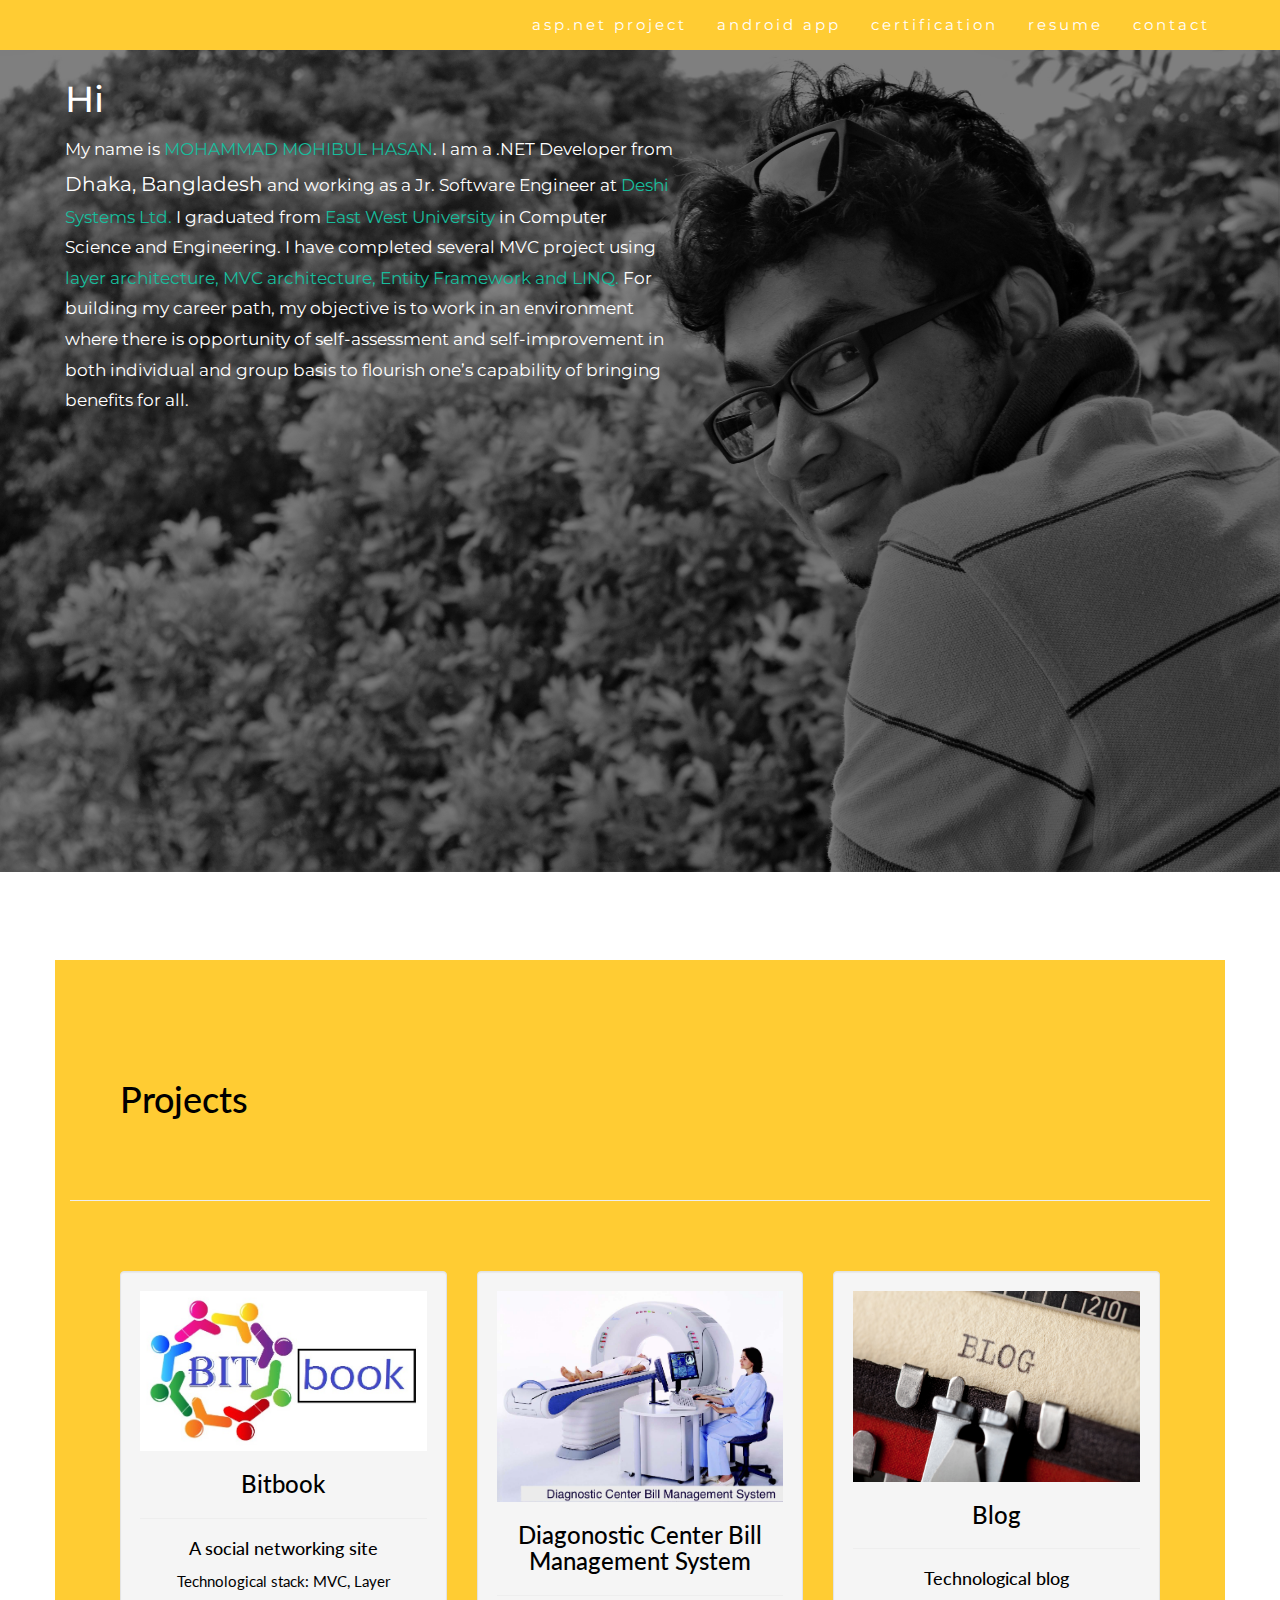
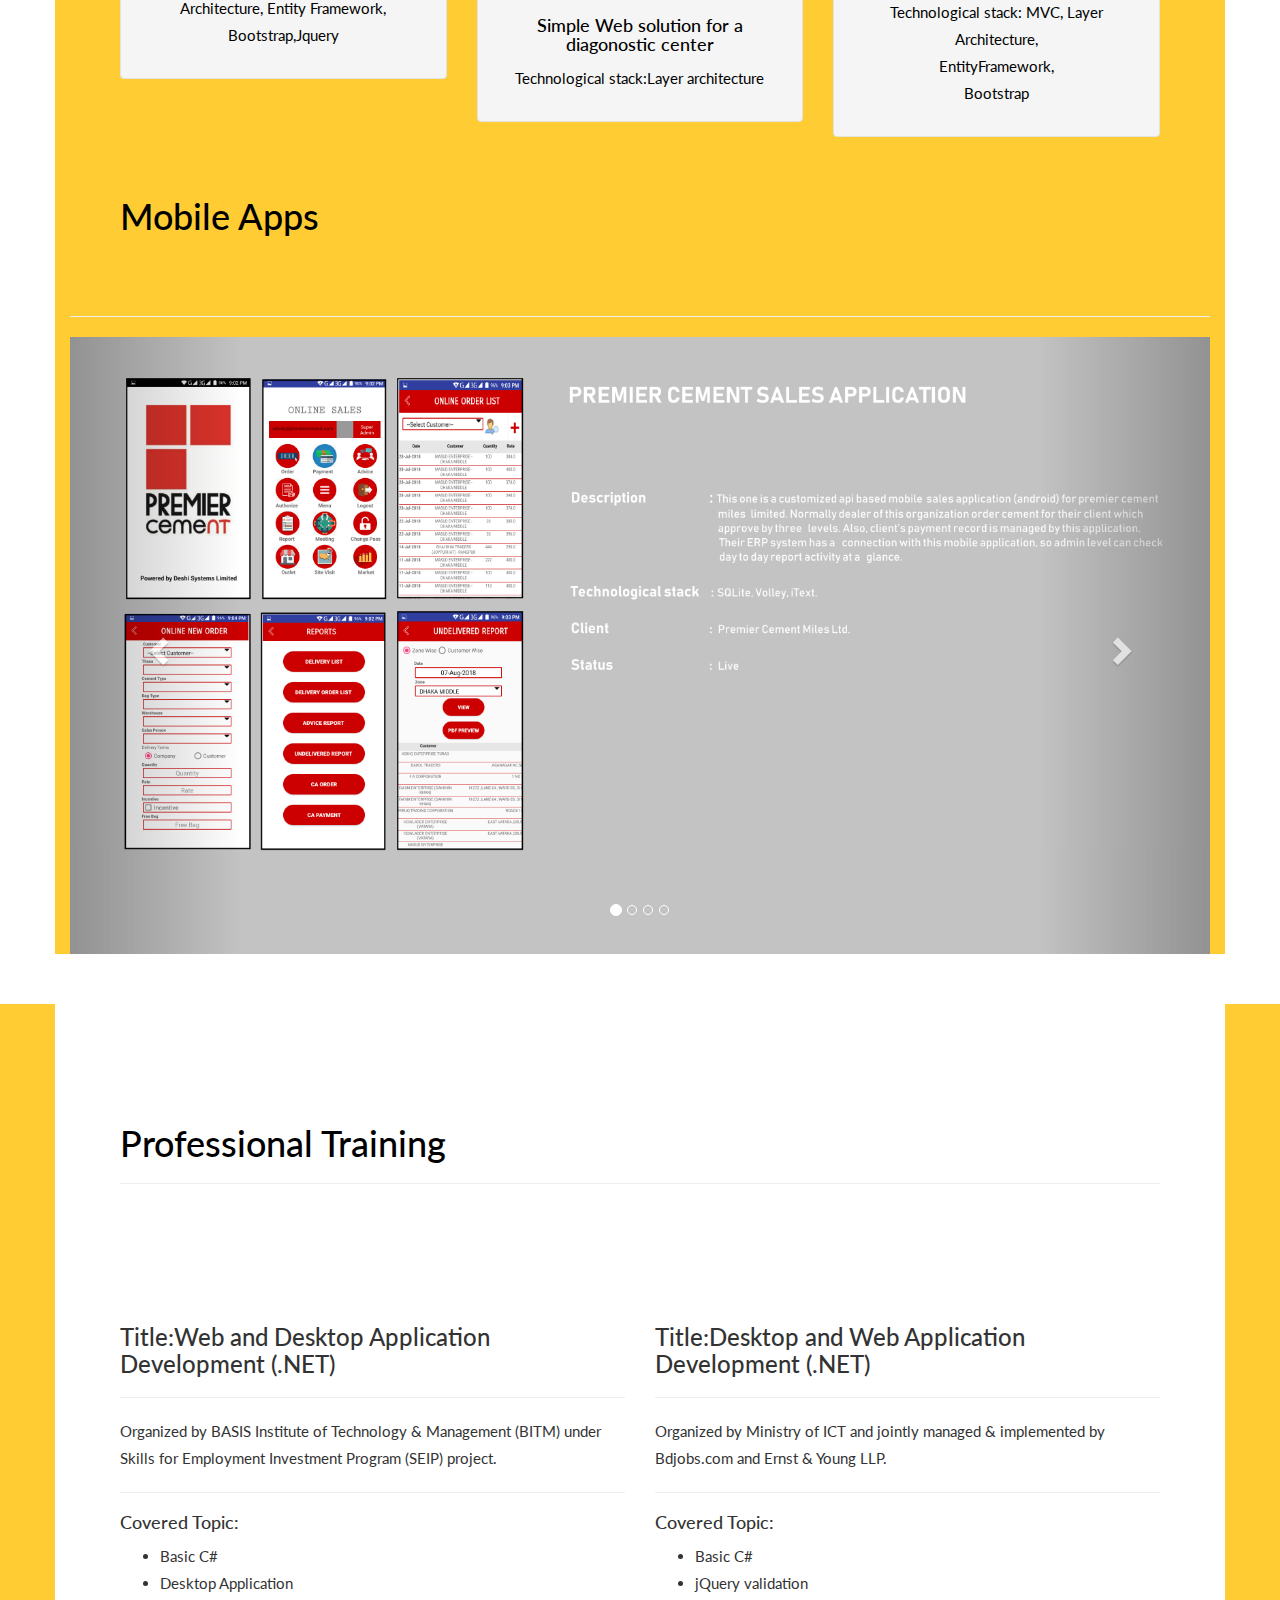
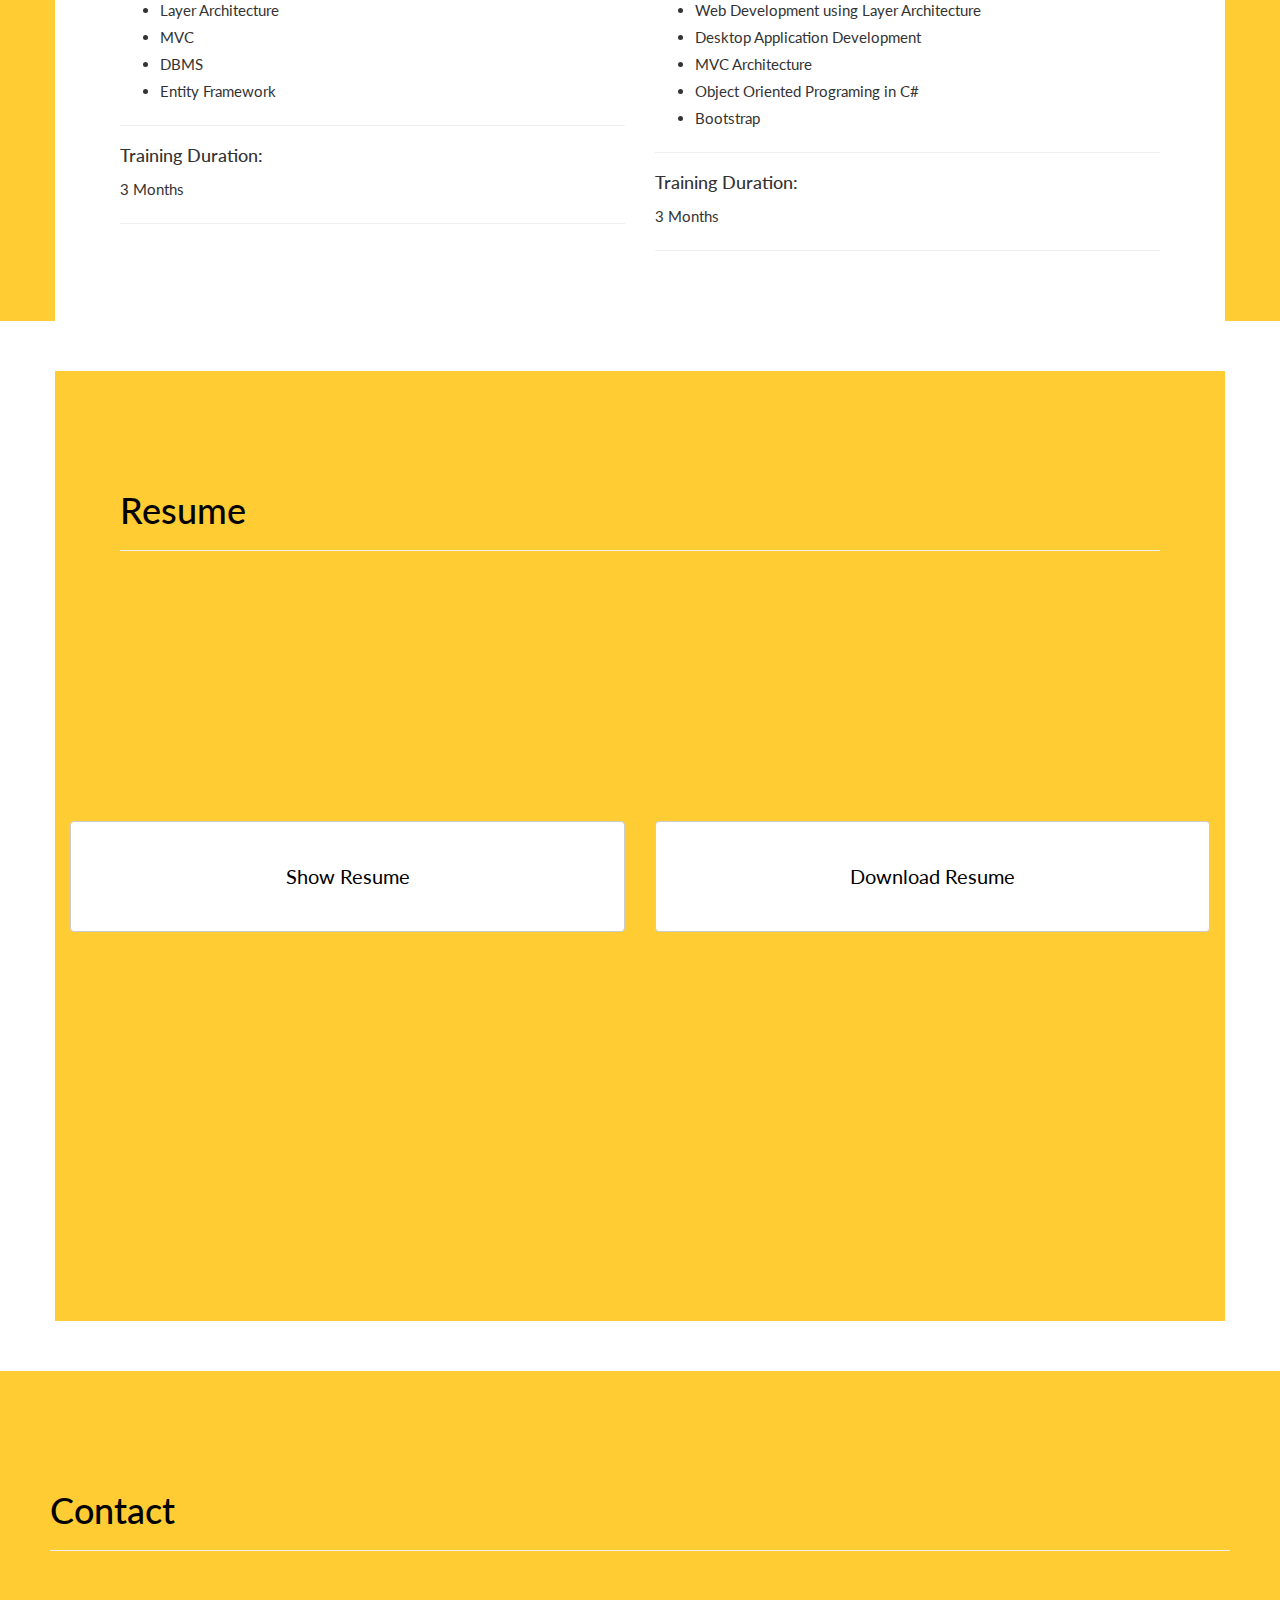
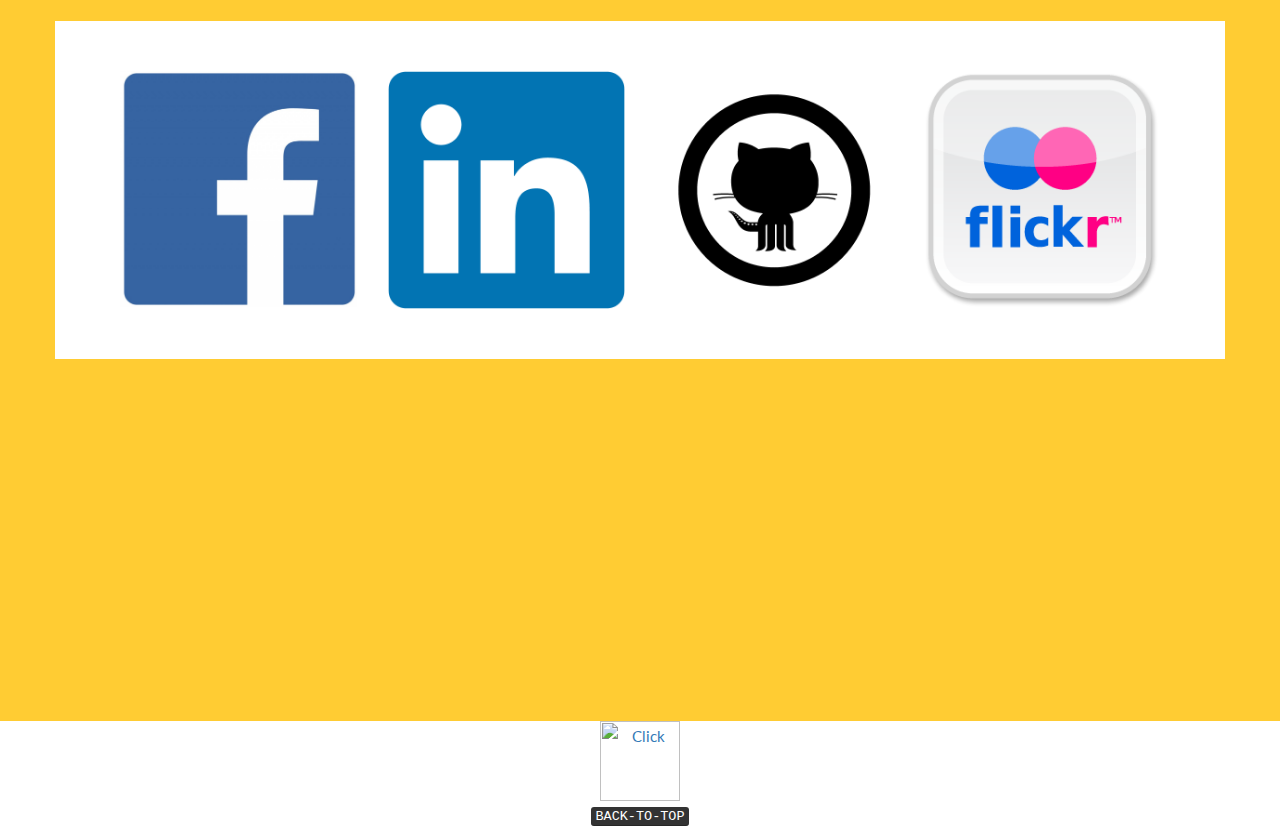
==== commit f8ba6a1e: "basic info update" ====
--- a/index.html
+++ b/index.html
@@ -335,20 +335,12 @@
 
           <div class="col-sm-6" id="covertext">
 								<h1>Hi</h1>
-                <p> I am <span style="color:rgb(24,188,156)">
-	              MOHAMMAD MOHIBUL HASAN</span> and I'm a .NET web application and android 
-                  developer from<span style="font-size:30px"> Dhaka, Bangladesh</span>.I'm working as a Jr. software engineer at  <a href="http://www.deshisysltd.com"><span style="color:rgb(24,188,156);text-decoration:none">Deshi Systems Ltd.</span></a>
-				  I have been in the field for nearly 18 months, and have been loving every minute of it.
-				  I graduated in December,2015 with a
-                  Bachelor of Science degree in Computer Science and Engineering
-                  at
-                  <a href="http://www.ewubd.edu"><span style="color:rgb(24,188,156);text-decoration:none">East West University</span></a>.Already I've completed few web form(aspx) and MVC
-                  project using<span style="color:rgb(24,188,156)"> layer architecture,MVC architecture , Entity Framework and LINQ.</span> Corrently i'm developing an android 
-                  project with<span style="color:rgb(24,188,156)"> API,SQLite, Volley, iText( PDF ),background service</span>.
-                  For building my career path my objective is to work in an
-                  environment where there is opportunity of self-assessment and
-                  self-improvement in both individual and group basis to flourish
-                  one’s capability of bringing benefits for all.</p>
+                <p> My name is <span style="color:rgb(24,188,156)">MOHAMMAD MOHIBUL HASAN</span>.
+                    I am a .NET Developer from<span style="font-size:20px"> Dhaka, Bangladesh</span> and working as a Jr. Software Engineer at  <a href="http://www.deshisysltd.com"><span style="color:rgb(24,188,156);text-decoration:none">Deshi Systems Ltd.</span></a>
+				            I graduated from <a href="http://www.ewubd.edu"><span style="color:rgb(24,188,156);text-decoration:none">East West University</span></a> in Computer Science and Engineering.
+                    I have completed several MVC project using<span style="color:rgb(24,188,156)"> layer architecture, MVC architecture, Entity Framework and LINQ.</span>
+                    For building my career path, my objective is to work in an environment where there is opportunity of self-assessment and
+                    self-improvement in both individual and group basis to flourish one’s capability of bringing benefits for all.</p>
           </div>
           <div class="col-sm-6"></div>
       </div>
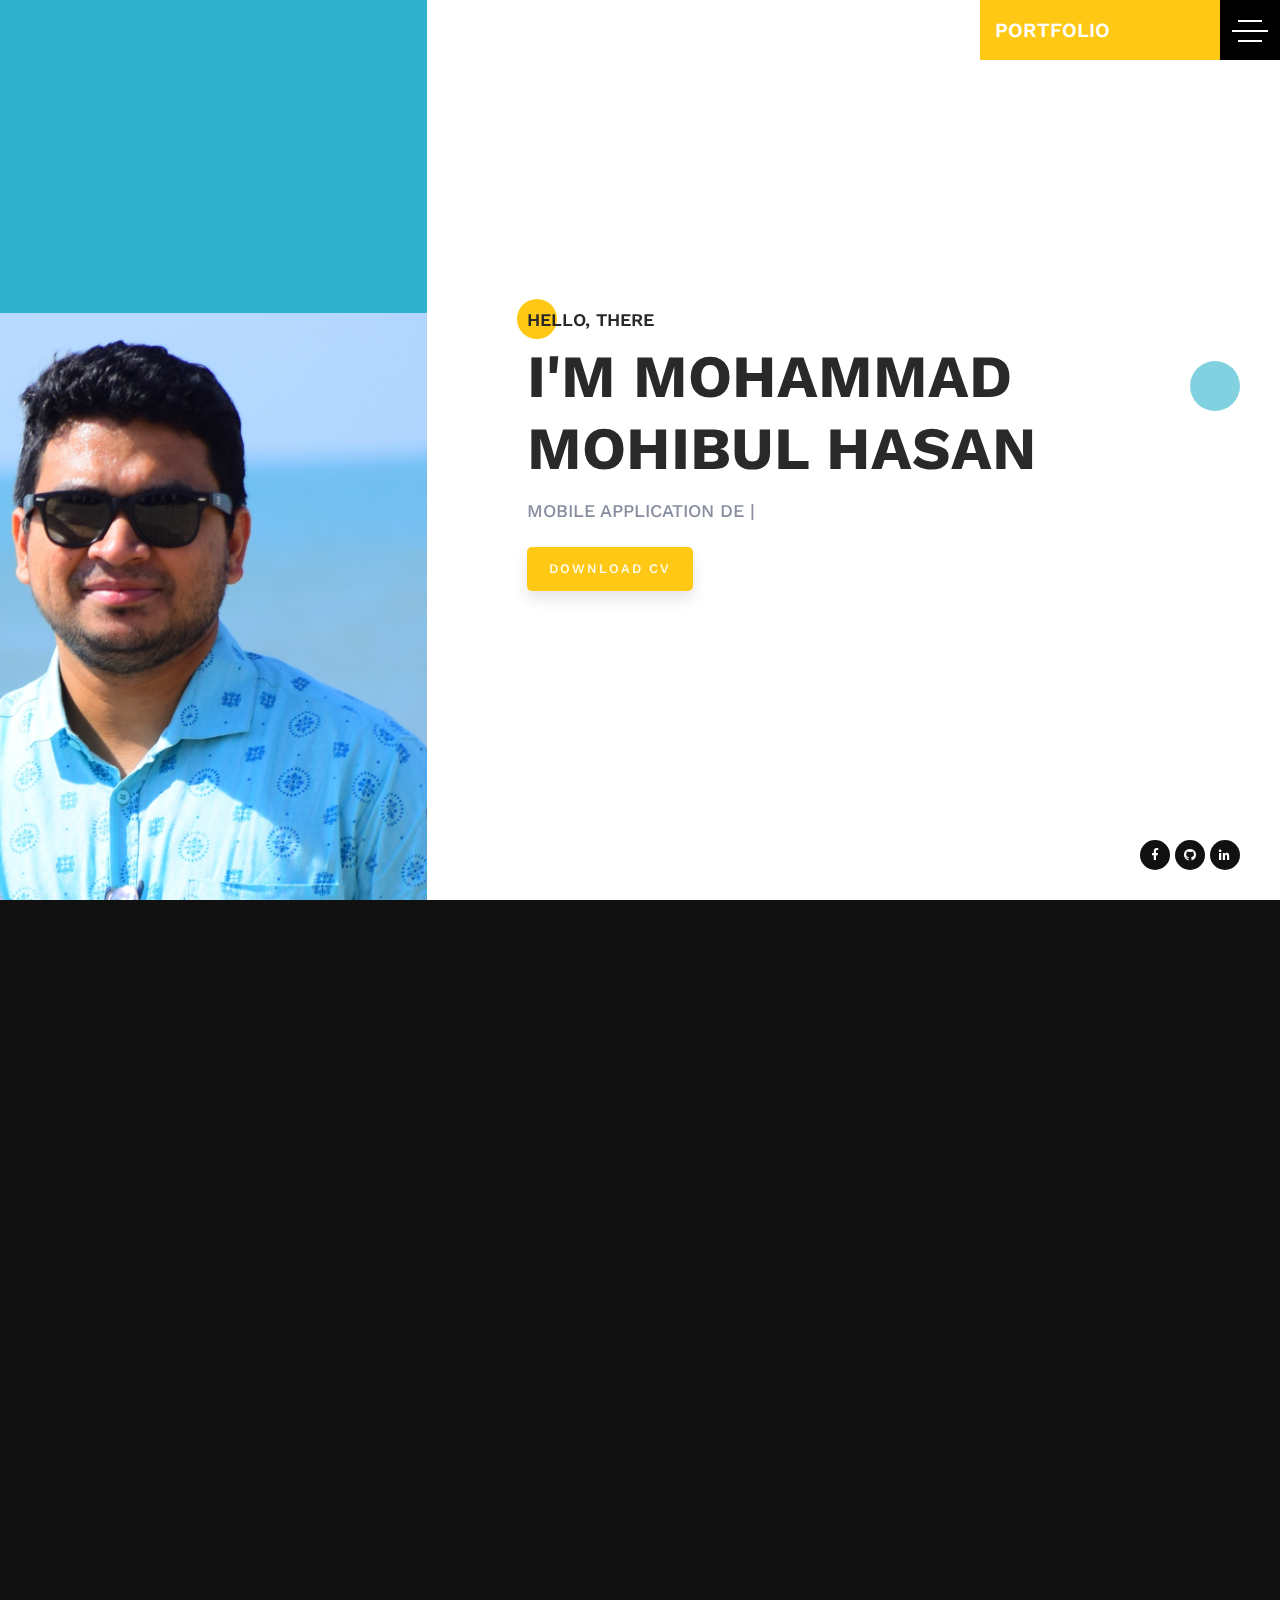
==== commit a2aa7312: "new site launch" ====
--- a/index.html
+++ b/index.html
@@ -1,921 +1,966 @@
 <!DOCTYPE html>
-<html lang="en">
+<html lang="zxx" class="no-js">
+<meta http-equiv="content-type" content="text/html;charset=UTF-8" />
 <head>
-
-<title>mhpeash-Portfolio</title>
-<meta charset="utf-8">
-<meta name="description" content="I'm Mohammad Mohibul Hasan from Dhaka Bangladesh.This is my Portfolio">
-<meta name="keywords" content="mhpeash,mhpeash portfolio,portfolio,Portfolio,my portfolio">
-<meta name="viewport" content="width=device-width, initial-scale=1">
-<link rel="stylesheet" href="bootstrap.min.css">
-<link href="http://fonts.googleapis.com/css?family=Montserrat" rel="stylesheet" type="text/css">
-<link href="http://fonts.googleapis.com/css?family=Lato" rel="stylesheet" type="text/css">
-<link href="https://fonts.googleapis.com/css?family=Anton" rel="stylesheet">
- <link rel="stylesheet" href="https://maxcdn.bootstrapcdn.com/bootstrap/3.3.7/css/bootstrap.min.css">
-<script type="text/javascript" src="jquery-1.12.4.min.js"></script>
-<script type="text/javascript" src="bootstrap.min.js"></script>
-<script src="https://ajax.googleapis.com/ajax/libs/jquery/3.3.1/jquery.min.js"></script>
-  <script src="https://maxcdn.bootstrapcdn.com/bootstrap/3.3.7/js/bootstrap.min.js"></script>
-
-<style >
-
-  body
-  {
-      font: 400 15px Lato, sans-serif;
-      line-height: 1.8;
-
-  }
-
-  #bg1
-  {
-    background-image: url("p1.1.jpg");
-    background-size:100% 80%;
-    background-repeat: no-repeat;
-    padding: 0px;
-    margin-top:0px;
-  }
-  #rowbg
-  {
-    background-color:rgba(0,0,0,0.5);
-    height:872px;
-    width:100%;
-    margin:0px;
-  }
-
-
-.sectiontr
-{
-  background-color:rgb(255,204,51);
-  margin-top:50px;
-  margin-bottom:50px;
-}
-.sectionstruct
-{
-  //background-color: rgb(24,188,156);
-//  background-color: black;
-  height:950px;
-}
-
-.container-fluid
-{
-  padding: 0px;
-}
-
-  .navbar
-  {
-    margin-bottom:0px;
-    background-color:rgb(255,204,51);
-    z-index: 9999;
-    border: 0;
-    font-size: 15px !important;
-    line-height: 1.42857143 !important;
-    letter-spacing: 3px;
-    border-radius: 0;
-    font-family: Montserrat, sans-serif;
-  }
-
-  .navbar li a, .navbar .navbar-brand
-  {
-      color: #fff !important;
-  }
-  .navbar-nav li a:hover, .navbar-nav li.active a
-   {
-      color: black !important;
-      background-color: #fff !important;
-  }
-  .navbar-default .navbar-toggle
-   {
-      border-color: transparent;
-      color: #fff !important;
-  }
-  footer .glyphicon
-   {
-    font-size: 50px;
-    margin-bottom: 20px;
-    color:rgb(255,204,51);
-  }
-  .slideanim
-  {
-    visibility:hidden;
-  }
-  .slide
-   {
-    animation-name: slide;
-    -webkit-animation-name: slide;
-    animation-duration: 1s;
-    -webkit-animation-duration: 1s;
-    visibility: visible;
-  }
-
-
-#covertext
-{
-  color: #fff;
-  font-size: 17px;
-  font-family: Montserrat, sans-serif;
-  margin: 60px 50px;
-}
-
-#textsection
-{
-  margin-top:50px;
-  padding: 50px;
-  color: black;
-}
-
-.grow:hover
-{
-    -webkit-transform: scale(1.3);
-    -ms-transform: scale(1.3);
-    transform: scale(1.3);
-}
-
-#Project .well a
-{
-  text-decoration: none;
-  color: black;
-
-}
-
-/* Add shadows on hover */
-#Project .well:hover
- {
-    box-shadow: 0 8px 12px 0  black;
-}
-
-#resume .btn
-{
-  padding: 40px;
-  color:black;
-  font-size: 20px;
-  margin-top: 200px;
-}
-
-#resume .btn:hover
-{
-  color:rgb(255,204,51);
-  background-color: black;
-
-}
-#resume .btn a:hover
-{
-  text-decoration: none;
-  //color:rgb(255,204,51);
-
-  color: rgb(13,175,74);
-}
-.cvheader
-{
-background-color: rgba(149, 204, 46, 0.8);
- color:black;
- width: 100%;
- height: 70px;
- padding:20px;
- font-size:25px;
-
-}
-
-.cvinfo
-{
-	margin-top:40px;
-	padding-bottom:20px;
-	font-family:sans-serif,Verdana;
-	font-size:20px;
-	color:black;
-}
-
-#contact a:hover
-{
-  border: 1px solid black;
-}
-
-
-/* Change the width of the three columns to 100%
-(to stack horizontally on small screens) */
-@media only screen and (max-width: 600px)
- {
-    .well
-     {
-        //width: 80%;
-        //height: 50%;
-    }
-}
-
-  @keyframes slide {
-    0% {
-      opacity: 0;
-      transform: translateY(70%);
-    }
-    100% {
-      opacity: 1;
-      transform: translateY(0%);
-    }
-  }
-  @-webkit-keyframes slide {
-    0% {
-      opacity: 0;
-      -webkit-transform: translateY(70%);
-    }
-    100% {
-      opacity: 1;
-      -webkit-transform: translateY(0%);
-    }
-  }
-  @media screen and (max-width: 768px) {
-    .col-sm-4 {
-      text-align: center;
-      margin: 25px 0;
-    }
-
-  }
-  @media screen and (max-width: 480px) {
-    .logo {
-        font-size: 150px;
-    }
-
-  }
-  @media screen and (max-width:513px)
-  {
-    #covertext
-    {
-      font-size:15px;
-    }
-  }
-
-  @media screen and (max-width:784px)
-  {
-    .img-responsive
-    {
-      width: 150px;
-      height: 150px;
-    }
-  }
-
-  @@media screen and (max-width:400px)
-  {
-    .well
-    {
-      font-size: 10px;
-    }
-
-  }
-  @media screen and (max-width:380px)
-  {
-    #covertext
-    {
-      font-size:10px;
-    }
-  }
-
-  @media screen and (min-width:1400px)
-   {
-    #bg1
-    {
-        background-size:100% 86%;
-    }
-    #rowbg
-    {
-      height: 935px;
-    }
-.sectiontr
-    {
-      margin-top: 110px;
-      margin-bottom: 100px;
-    }
-  }
-
-
-  @media screen and (max-width:1024px)
-  {
-    #bg1
-    {
-      //  background-size:100% 65%;
-    }
-    #rowbg
-    {
-    //  height: 710px;
-    }
-
-  }
-
-
-</style>
+  <meta charset="utf-8">
+  <meta http-equiv="X-UA-Compatible" content="IE=edge">
+  <meta name="viewport" content="width=device-width, initial-scale=1, shrink-to-fit=no">
+  <!--
+  <!-- Page Title -->
+  <title>Peash - Personal Portfolio</title>
+  <!-- / -->
+
+  <!---Font Icon-->
+  <link href="static/plugin/font-awesome/css/fontawesome-all.min.css" rel="stylesheet">
+  <link href="static/plugin/themify-icons/themify-icons.css" rel="stylesheet">
+  <!-- / -->
+
+  <!-- Plugin CSS -->
+  <link href="static/plugin/bootstrap/css/bootstrap.min.css" rel="stylesheet">
+  <link href="static/plugin/owl-carousel/css/owl.carousel.min.css" rel="stylesheet">
+  <link href="static/plugin/magnific/magnific-popup.css" rel="stylesheet">
+  <link href="static/plugin/nav/css/component.css" rel="stylesheet" />
+  <!-- / -->
+
+  <!-- Theme Style -->
+
+  <link href="static/css/styles.css" rel="stylesheet">
+  <link href="static/css/color/default.css" rel="stylesheet">
+
+  <script src="static/plugin/nav/js/modernizr-custom.js"></script>
+  <!-- / -->
+
+  <!-- Favicon -->
+  <link rel="icon" href="favicon.ico" />
+  <!-- / -->
+
 
 </head>
-<body id="myPage" data-spy="scroll" data-target=".navbar" data-offset="60">
-
-<!--..............................navbar section............................................................................-->
-<nav class="navbar navbar-default navbar-fixed-top" style="background-color:rgb(255,204,51)">
-<div class="container">
-  <button type="button" class="navbar-toggle" data-toggle="collapse" data-target="#myNavbar">
-          <span class="icon-bar"></span>
-          <span class="icon-bar"></span>
-          <span class="icon-bar"></span>
-        </button>
-<div class="collapse navbar-collapse" id="myNavbar">
-
-<ul class="nav navbar-nav navbar-right">
-  <li><a href="#Project">asp.net project</a></li>
-  <li><a href="#Android">android app</a></li>
-  <li><a href="#training">certification</a></li>
-  <li><a href="#resume">resume</a></li>
-  <li><a href="#contact">contact</a></li>
-</ul>
-</div>
-
-</div> <!--end header container-->
-</nav>
-<!--end nav section-->
-
-
-<!--.........................................................Intro section-->
-<div class="container-fluid" id="bg1">
-  <div class="container-fluid" style="height:1090px;width:100%;padding:0px">
-      <div class="row" id="rowbg">
-
-          <div class="col-sm-6" id="covertext">
-								<h1>Hi</h1>
-                <p> My name is <span style="color:rgb(24,188,156)">MOHAMMAD MOHIBUL HASAN</span>.
-                    I am a .NET Developer from<span style="font-size:20px"> Dhaka, Bangladesh</span> and working as a Jr. Software Engineer at  <a href="http://www.deshisysltd.com"><span style="color:rgb(24,188,156);text-decoration:none">Deshi Systems Ltd.</span></a>
-				            I graduated from <a href="http://www.ewubd.edu"><span style="color:rgb(24,188,156);text-decoration:none">East West University</span></a> in Computer Science and Engineering.
-                    I have completed several MVC project using<span style="color:rgb(24,188,156)"> layer architecture, MVC architecture, Entity Framework and LINQ.</span>
-                    For building my career path, my objective is to work in an environment where there is opportunity of self-assessment and
-                    self-improvement in both individual and group basis to flourish one’s capability of bringing benefits for all.</p>
+
+<!-- Body Start -->
+<body class="dark-body">
+   <!-- Loading -->
+  <div id="loading">
+    <div class="load-circle"><span class="one"></span></div>
+  </div>
+  <!-- / -->
+
+
+  <!-- navigation -->
+  <nav class="pages-nav">
+    <div class="pages-nav__item"><a class="link link--page" href="#home">Home</a></div>
+    <div class="pages-nav__item"><a class="link link--page" href="#about">About Me</a></div>
+    <div class="pages-nav__item"><a class="link link--page" href="#resume">Resume</a></div>
+    <div class="pages-nav__item"><a class="link link--page" href="#portfolio">Portfolio</a></div>
+    <div class="pages-nav__item"><a class="link link--page" href="#contact">Contact Me</a></div>
+  </nav>
+  <!-- /navigation-->
+
+  <div class="pages-stack">
+
+    <!-- 
+    ====================
+    Home Banner
+    ====================
+     -->
+    <div class="page home-banner white-bg" id="home">
+      <div class="container-fluid p-0">
+        <div class="row no-gutters full-screen">
+          <div class="col-lg-3 col-xl-4 blue-bg">
+            <div class="d-flex align-items-end home-user-avtar v-center-box">
+              <img src="static/img/unnamed.jpg" title="" alt="">
+            </div>
           </div>
-          <div class="col-sm-6"></div>
-      </div>
-</div>
-</div> <!--end info container section-->
-
-
-
-<!--..........................................Project Section -->
-<div id="Project" class="container" style="background-color:rgb(255,204,51);margin-top:-130px;color:black">
-    <div id="textsection"><h1>Projects</h1></div><hr>
-
-    <div class="row text-center" style="padding:50px">
-        <div class="col-sm-4">
-          <div class="well">
-            <a href="https://github.com/mhpeash/Project-BitBook"><img src="BitBook.jpg" class="img-responsive">
-              <h3>Bitbook</h3><hr>
-              <h4>A social networking site</h4>
-              <p>Technological stack: MVC, Layer Architecture, Entity Framework, <br>Bootstrap,Jquery</p>
-            </a>
+          <div class="col-lg-9 col-xl-8">
+            <div class="page-scroll">
+              <div class="page-content">
+                <div class="v-center-box d-flex align-items-center">
+                  <div class="home-text">
+                    <h6 class="dark-color theme-after">Hello, There</h6>
+                    <h1 class="dark-color blue-after">I'm Mohammad Mohibul Hasan</h1>
+                    <p>Mobile Application <span id="type-it"></span></p>
+                    <div class="btn-bar">
+                      <a href="#" class="btn btn-theme" onClick="location.href='https://github.com/mhpeash/mhpeash.github.io/raw/master/Resume%20of%20Md.%20Mohibul%20Hasan.pdf'">Download CV</a>
+                    </div>
+                  </div>
+                  <ul class="social-icons">
+                    <li><a class="facebook" href="https://www.facebook.com/mmhpeash/"><i class="fab fa-facebook-f"></i></a></li>
+                <!--     <li><a class="twitter" href="#"><i class="fab fa-twitter"></i></a></li> -->
+                    <li><a class="github" href="https://github.com/mhpeash"><i class="fab  fa-github"></i></a></li>
+                    <li><a class="linkedin" href="https://www.linkedin.com/in/mhpeash/"><i class="fab fa-linkedin-in"></i></a></li>
+                  </ul>
+                </div>
+               </div> 
+             </div>
           </div>
         </div>
-
-        <div class="col-sm-4">
-          <div class="well">
-            <a href="https://github.com/mhpeash/Diagnostic-Center-Bill-Management-System-">
-              <img src="dsbms.jpg" class="img-responsive">
-              <h3>Diagonostic Center Bill Management System</h3><hr>
-              <h4>Simple Web solution for a diagonostic center</h4>
-              <p>Technological stack:Layer architecture</p>
-            </a>
+      </div>
+    </div>
+
+    <!-- 
+    ====================
+    About Us
+    ====================
+     -->
+    <div class="page about-section white-bg" id="about">
+      <div class="container-fluid p-0">
+        <div class="row no-gutters">
+          <div class="col-lg-3 col-xl-4 page-title" style="background-image: url(static/img/title-1.jpg); ">
+            <div class="v-center-box d-flex align-items-end">
+              <h2>About Me</h2>
+            </div>
           </div>
-        </div>
-
-        <div class="col-sm-4">
-          <div class="well">
-            <a href="https://github.com/mhpeash/Blog"><img src="blog.jpg" class="img-responsive">
-              <h3>Blog</h3><hr>
-              <h4>Technological blog</h4>
-              <p>Technological stack: MVC, Layer Architecture, <br>EntityFramework, <br>Bootstrap</p>
-            </a>
+          <div class="col-lg-9 col-xl-8">
+            <div class="page-scroll">
+              <div class="page-content">
+
+                <!-- 
+                ==========================
+                  Page Titel
+                ==========================
+                -->
+                <div class="section-titel">
+                  <h6 class="theme-after dark-color">WHO I AM</h6>
+                  <div class="st-title">
+                    <h2 class="theme-after dark-color">ABOUT</h2>
+                  </div>
+                </div>
+
+                <!-- 
+                ==========================
+                  About Us
+                ==========================
+                -->
+                <div class="row">
+                  <div class="col-md-4  effect">
+                    <img src="static/img/my-pic.jpg" title="" alt="">
+                  </div>
+                  <div class="col-md-8 md-m-30px-t">
+                    <div class="about-text">
+                      <h3 class="dark-color">I'm Mohammad Mohibul Hasan </h3>
+                      <p class="m-0px">I am a native android application developer from Dhaka,
+					  Bangladesh, and working as an android app developer (equivalent to executive grade) at Crown Cement PLC . Previously I was involved with the app development in agro business and fintech company etc. For the last 6 years, I’m developing native android applications that deliver companies desired products and make business operation smoother. Relevant keywords that cover technical specifications of my application are given below .</p>
+             <br><br>  <span class="kbdd">     
+              <kbd>Sales force location tracking</kbd>
+              <kbd>RXjave</kbd>     <kbd>MVVM</kbd>     <kbd>LiveData</kbd>
+	<kbd>Foreground services</kbd>   <kbd> Payment Gateway</kbd>  <br> 
+	<kbd>  Firebase - Cloud Messaging Service</kbd> <kbd>Push notification</kbd>  <br>	
+	<kbd>Firebase Crashlytics</kbd>		<kbd>Location tracking</kbd> <br>
+	<kbd>Geo Location</kbd>  <kbd>Background services</kbd>		<br>
+	<kbd>SDK integration</kbd> <kbd>Alerm Manager</kbd> <br> <kbd>API integration</kbd>
+				</span>
+
+				   </div> <!-- about-text -->
+
+                   <!--  <div class="row m-30px-t">
+                      <div class="col-md-6 col-sm-6 m-30px-b">
+                        <div class="feature-box">
+                          <i class="icon dark-color theme-after ti-ruler-pencil"></i>
+                          <div class="feature-content">
+                            <h5 class="dark-color">Development</h5>
+                            <p>Lorem ipsum dolor sit amet, consectetur adipisicing elit, sed do eiusmod tempor incididunt.</p>
+                          </div>
+                        </div>
+                      </div> <!-- col -->
+
+                    <!--   <div class="col-md-6 col-sm-6 m-30px-b">
+                        <div class="feature-box">
+                          <i class="icon dark-color theme-after ti-image"></i>
+                          <div class="feature-content">
+                            <h5 class="dark-color">Graphic</h5>
+                            <p>Lorem ipsum dolor sit amet, consectetur adipisicing elit, sed do eiusmod tempor incididunt.</p>
+                          </div>
+                        </div>
+                      </div>  --><!-- col -->
+
+                     <!--  <div class="col-md-6 col-sm-6 m-30px-b">
+                        <div class="feature-box">
+                          <i class="icon dark-color theme-after ti-brush-alt"></i>
+                          <div class="feature-content">
+                            <h5 class="dark-color">Web design</h5>
+                            <p>Lorem ipsum dolor sit amet, consectetur adipisicing elit, sed do eiusmod tempor incididunt.</p>
+                          </div>
+                        </div>
+                      </div> --> <!-- col -->
+
+                      <!-- <div class="col-md-6 col-sm-6 m-30px-b">
+                        <div class="feature-box">
+                          <i class="icon dark-color theme-after ti-mobile"></i>
+                          <div class="feature-content">
+                            <h5 class="dark-color">Mobile apps</h5>
+                            <p>Lorem ipsum dolor sit amet, consectetur adipisicing elit, sed do eiusmod tempor incididunt.</p>
+                          </div>
+                        </div>
+                      </div> <!-- col -->
+                    <!-- </div>  --><!-- row -->
+
+                   <!--  <div class="btn-bar">
+                      <a href="#" class="btn btn-theme">Download CV</a>
+                    </div> -->
+
+                  </div>
+                </div> <!-- row -->
+
+                <!-- 
+                ==========================
+                  Counter
+                ==========================
+                -->
+               <!--  <div class="counter-row m-50px-t p-40px-t lg-m-35px-t lg-p-25px-t sm-p-15px-t">
+                  <div class="row">
+                    <div class="col-md-3 col-sm-6 md-m-15px-tb">
+                      <div class="counter-col counter-box">
+                        <div class="counter-data" data-count="375">
+                            <i class="theme-color ti-face-smile"></i>
+                            <div class="count dark-color">375</div>
+                            <h6>Happy Clients</h6>
+                        </div>
+                      </div>
+                    </div> --> <!-- col -->
+<!-- 
+                    <div class="col-md-3 col-sm-6 md-m-15px-tb">
+                      <div class="counter-col counter-box">
+                        <div class="counter-data" data-count="375">
+                            <i class="theme-color ti-headphone"></i>
+                            <div class="count dark-color">375</div>
+                            <h6>Telephonic Talk</h6>
+                        </div>
+                      </div>
+                    </div> --> <!-- col -->
+
+                   <!--  <div class="col-md-3 col-sm-6 md-m-15px-tb">
+                      <div class="counter-col counter-box">
+                        <div class="counter-data" data-count="375">
+                            <i class="theme-color ti-camera"></i>
+                            <div class="count dark-color">375</div>
+                            <h6>Photo Capture</h6>
+                        </div>
+                      </div>
+                    </div>  --><!-- col -->
+
+                   <!--  <div class="col-md-3 col-sm-6 md-m-15px-tb">
+                      <div class="counter-col counter-box">
+                        <div class="counter-data" data-count="375">
+                            <i class="theme-color ti-thumb-up"></i>
+                            <div class="count dark-color">375</div>
+                            <h6>Projects</h6>
+                        </div>
+                      </div>
+                    </div> --> <!-- col -->
+
+                <!--   </div> <!-- row -->
+               <!--  </div>  -->
+
+              </div> <!-- page-content -->
+            </div> <!-- page-scroll  -->
           </div>
-        </div>
-</div> <!-- end row-->
-</div> <!--end project container-->
-
-
-<!--..........................................android Project Section -->
-<div id="Android" class="container" style="background-color:rgb(255,204,51);margin-top:-130px;color:black">
-    <div id="textsection"><h1>Mobile Apps</h1></div><hr>
-
-    <!-- <div class="row text-center" style="padding:50px">
-	</div> -->
-	<div id="myCarousel" class="carousel slide" data-ride="carousel">
-    <!-- Indicators -->
-    <ol class="carousel-indicators">
-      <li data-target="#myCarousel" data-slide-to="0" class="active"></li>
-      <li data-target="#myCarousel" data-slide-to="1"></li>
-      <li data-target="#myCarousel" data-slide-to="2"></li>
-      <li data-target="#myCarousel" data-slide-to="3"></li>
-    </ol>
-
-    <!-- Wrapper for slides -->
-    <div class="carousel-inner" role="listbox">
-
-      <div class="item active">
-        <img src="pcml.png" alt="Chania" style="width:100%;">
-       <!--  <div class="carousel-caption">
-          <h3>Chania</h3>
-          <p>The atmosphere in Chania has a touch of Florence and Venice.</p>
-        </div> -->
+        </div> <!-- row -->
       </div>
-
-      <div class="item">
-        <img src="map.png" alt="Chania" style="width:100%;">
-       <!--  <div class="carousel-caption">
-          <h3>Chania</h3>
-          <p>The atmosphere in Chania has a touch of Florence and Venice.</p>
-        </div> -->
+    </div>
+
+    <!-- 
+    ====================
+    Services
+    ====================
+     -->
+    <div class="page resume-section white-bg" id="resume">
+      <div class="container-fluid p-0">
+        <div class="row no-gutters">
+          <div class="col-lg-3 col-xl-4 page-title" style="background-image: url(static/img/title-2.jpg); ">
+            <div class="v-center-box d-flex align-items-end">
+              <h2>My Resume</h2>
+            </div>
+          </div>
+          <div class="col-lg-9 col-xl-8">
+            <div class="page-scroll">
+              <div class="page-content">
+
+                <!-- 
+                ==========================
+                  Page Titel
+                ==========================
+                -->
+                <div class="section-titel">
+                  <h6 class="theme-after dark-color">History</h6>
+                  <div class="st-title">
+                    <h2 class="theme-after dark-color">My Resume</h2>
+                  </div>
+                </div>
+
+                <!-- 
+                ==========================
+                  Resume Box
+                ==========================
+                -->
+                <div class="row">
+                  <div class="col-md-6">
+                    <div class="resume-row">
+                      <h2 class="theme-after dark-color">Experience</h2>
+                      <ul>
+                        <li>
+                          <div class="r-name">
+                            <i class="theme-bg ti-briefcase"></i>
+                            <span class="dark-color">Mobile App Developer</span>
+                            <span>Crown Cement PLC. Level-6 Delta Life Tower, Gulshan Circle-2 Dhaka</span>
+                            <label>June 2022 - Present</label>
+                          </div>
+                          <div class="r-info">
+                            <p>Lorem ipsum dolor sit amet, consectetur adipisicing elit, sed do eiusmod tempor incididunt ut labore et dolore magna aliqua. Ut enim ad minim veniam, quis nostrud exercitation ullamco laboris nisi ut aliquip ex ea commodo</p>
+                          </div>
+                        </li>
+					            <li>
+                          <div class="r-name">
+                            <i class="theme-bg ti-briefcase"></i>
+                            <span class="dark-color">Android App Developer. </span>
+                            <span>Aftab Bahumukhi Farms Ltd. House:59/B, Laqman Center, Kamal ataturk avinue, Banani dhaka</span>
+                            <label>February 2020 - June 2022</label>
+                          </div>
+                          <div class="r-info">
+                            <p>Lorem ipsum dolor sit amet, consectetur adipisicing elit, sed do eiusmod tempor incididunt ut labore et dolore magna aliqua. Ut enim ad minim veniam, quis nostrud exercitation ullamco laboris nisi ut aliquip ex ea commodo</p>
+                          </div>
+                        </li>
+                        <li>
+                          <div class="r-name">
+                            <i class="theme-bg ti-briefcase"></i>
+                            <span class="dark-color">Jr. Mobile App Developer. </span>
+                            <span>shurjoMukhi Ltd. House:320,Road:21,Mohakhali DOHS </span>
+                            <label>April 2019 - Present</label>
+                          </div>
+                          <div class="r-info">
+                            <p>Lorem ipsum dolor sit amet, consectetur adipisicing elit, sed do eiusmod tempor incididunt ut labore et dolore magna aliqua. Ut enim ad minim veniam, quis nostrud exercitation ullamco laboris nisi ut aliquip ex ea commodo</p>
+                          </div>
+                        </li>
+                        <li>
+                          <div class="r-name">
+                            <i class="theme-bg ti-briefcase"></i>
+                            <span class="dark-color">Programmer</span>
+                            <span>Deshi Systems Ltd. House:08,Block:E,Rampura Banasree,Dhaka</span>
+                            <label>Sept 2017 - March 2019</label>
+                          </div>
+                          <div class="r-info">
+                            <p>Lorem ipsum dolor sit amet, consectetur adipisicing elit, sed do eiusmod tempor incididunt ut labore et dolore magna aliqua. Ut enim ad minim veniam, quis nostrud exercitation ullamco laboris nisi ut aliquip ex ea commodo</p>
+                          </div>
+                        </li>
+                      </ul>
+                    </div>
+                  </div> <!-- col -->
+                  <div class="col-md-6">
+                    <div class="resume-row">
+                      <h2 class="theme-after dark-color">Education</h2>
+                      <ul>
+                        <li>
+                          <div class="r-name">
+                            <i class="theme-bg fas fa-graduation-cap"></i>
+                            <span class="dark-color">Bsc in CSE | East West University</span>
+                            <label>Jan 2011 - Dec 2015</label>
+                          </div>
+                        </li>
+                      <li>
+                          <div class="r-name">
+                            <i class="theme-bg fas fa-graduation-cap"></i>
+                            <span class="dark-color">HSC | Rifles School & College</span>
+                            <label>2009</label>
+                          </div>
+                        </li>
+                      <li>
+                          <div class="r-name">
+                            <i class="theme-bg fas fa-graduation-cap"></i>
+                            <span class="dark-color">SSC | Khilgaon Govt.High School & College</span>
+                            <label>2007</label>
+                          </div>
+                        </li>
+                      </ul>
+                    </div>
+
+<!-- Certificate -->
+<div class="resume-row">
+  <h2 class="theme-after dark-color">Certification</h2>
+  <ul>
+    <li>
+      <div class="r-name">
+        <i class="theme-bg ti-ruler-pencil"></i>
+        <span class="dark-color">Web Application Development </span>
+        <span>Organizer:Jointly ministry of ICT, bdjobs and Ernst & Young LLP</span>
+        <label>Duration: 4 Months</label>
       </div>
-    
-      <div class="item">
-        <img src="teachers.png" alt="Flower" style="width:100%;">
-       <!--  <div class="carousel-caption">
-          <h3>Flowers</h3>
-          <p>Beautiful flowers in Kolymbari, Crete.</p>
-        </div> -->
+
+    </li>
+    <li>
+      <div class="r-name">
+        <i class="theme-bg ti-ruler-pencil"></i>
+        <span class="dark-color">Desktop & Web Application Development</span>
+        <span>Organizer:BITM,SEIP Project</span>
+        <label>Duration :3 Months</label>
       </div>
-
-      <div class="item">
-        <img src="pti.png" alt="Flower" style="width:100%;">
-       <!--  <div class="carousel-caption">
-          <h3>Flowers</h3>
-          <p>Beautiful flowers in Kolymbari, Crete.</p>
-        </div> -->
+    </li>
+  </ul>
+</div>
+
+<!-- Certificate ends -->
+
+                  </div> <!-- col -->
+                </div> <!-- row -->
+
+                <div class="skill-row m-30px-t sm-m-20px-t">
+                    <div class="sub-title m-30px-b">
+                      <h2 class="dark-color theme-after">My Skills</h2>
+                    </div>
+
+                    
+                </div>
+
+              </div> <!-- page-content -->
+            </div> <!-- page-scroll  -->
+          </div>
+        </div> <!-- row -->
       </div>
+    </div>
+
+    <!-- 
+    ====================
+    Portfolio
+    ====================
+     -->
+    <div class="page white-bg" id="portfolio">
+      <div class="container-fluid p-0">
+        <div class="row no-gutters">
+          <div class="col-lg-3 col-xl-4 page-title" style="background-image: url(static/img/title-3.jpg); ">
+            <div class="v-center-box d-flex align-items-end">
+              <h2>My Projects</h2>
+            </div>
+          </div>
+          <div class="col-lg-9 col-xl-8">
+            <div class="page-scroll">
+              <div class="page-content">
+
+                <!-- 
+                ==========================
+                  Page Titel
+                ==========================
+                -->
+                <div class="section-titel">
+                  <h6 class="theme-after dark-color">Recent Tasks</h6>
+                  <div class="st-title">
+                    <h2 class="theme-after dark-color">My Projects</h2>
+                  </div>
+                </div>
+
+                <!-- 
+                ==========================
+                  Portfolio
+                ==========================
+                -->
+                <div class="portfolio-section">
+                  <div class="portfolio-filter m-10px-b">
+                    <ul class="filter text-left text-md-center">
+                      <li class="active theme-after" data-filter="*">All</li>
+                      <li class="theme-after" data-filter=".photoshop">Sales</li>
+                      <li class="theme-after" data-filter=".website">Tools</li>
+                      <li class="theme-after" data-filter=".apps">Calling</li>
+                    </ul>
+                  </div> <!-- Portfolio Filter -->
+
+                  <div class="portfolio-content">
+                    <ul class="portfolio-cols portfolio-cols-3">
+                      <li class="portfolio-item website">
+                        <div class="portfolio-col portfolio-hover-01">
+                          <div class="portfolio-img">
+                            <a href="#">
+                              <img src="static/img/portfolio-1.gif" title="" alt="">
+                            </a>
+                            <div class="hover">
+                                <div class="action-btn">
+                                  <!-- <a href="http://www.youtube.com/watch?v=0O2aH4XLbto" class="popup-video theme-color"><i class="fa fa-play"></i></a> -->
+                                  <a class="lightbox-gallery theme-color" href="static/img/portfolio-1.jpg" title="Lightbox gallery image title...">
+                                    <i class="fas fa-expand"></i>
+                                  </a>
+                                  <a href="#" class="theme-color">
+                                    <i class="fa fa-link"></i>
+                                  </a>
+                                </div> <!-- Video Btn -->
+                            </div> <!-- Hover -->
+                          </div>
+
+                          <div class="portfolio-info">
+                            <h5>Crown Feat</h5>
+                            <span>Sales force automation | Sales App</span>
+                          </div>
+                        </div> <!-- Portfolio -->
+                      </li> <!-- col -->
+                      <li class="portfolio-item photoshop website">
+                        <div class="portfolio-col portfolio-hover-01">
+                          <div class="portfolio-img">
+                            <a href="#">
+                              <img src="static/img/abfl_preview.gif" title="" alt="">
+                            </a>
+                            <div class="hover">
+                                <div class="action-btn">
+                                <!--   <a href="http://www.youtube.com/watch?v=0O2aH4XLbto" class="popup-video theme-color"><i class="fa fa-play"></i></a> -->
+                                  <a class="lightbox-gallery theme-color" href="static/img/portfolio-4.jpg" title="Lightbox gallery image title...">
+                                    <i class="fas fa-expand"></i>
+                                  </a>
+                                  <a href="https://play.google.com/store/apps/details?id=com.mhpeash.scantoconnectwifi" class="theme-color">
+                                    <i class="fa fa-link"></i>
+                                  </a>
+                                </div> <!-- Video Btn -->
+                            </div> <!-- Hover -->
+                          </div>
+
+                          <div class="portfolio-info">
+                            <h5>ABFL Sales</h5>
+                            <span>Sales force automation | Sales App</span>
+                          </div>
+                        </div> <!-- Portfolio -->
+                      </li> <!-- col -->
+
+                      <li class="portfolio-item photoshop apps">
+                        <div class="portfolio-col portfolio-hover-01">
+                          <div class="portfolio-img">
+                            <a href="#">
+                              <img src="static/img/sofol_songi_preview.gif" title="" alt="">
+                            </a>
+                            <div class="hover">
+                                <div class="action-btn">
+                                 <!--  <a href="http://www.youtube.com/watch?v=0O2aH4XLbto" class="popup-video theme-color"><i class="fa fa-play"></i></a> -->
+                                  <a class="lightbox-gallery theme-color" href="static/img/portfolio-7.jpg" title="Lightbox gallery image title...">
+                                    <i class="fas fa-expand"></i>
+                                  </a>
+                                  <a href="https://play.google.com/store/apps/details?id=com.mhpeash.copytextlive" class="theme-color">
+                                    <i class="fa fa-link"></i>
+                                  </a>
+                                </div> <!-- Video Btn -->
+                            </div> <!-- Hover -->
+                          </div>
+
+                          <div class="portfolio-info">
+                            <h5>Aftab Shofol Songi</h5>
+                            <span>Dealer/Retailer sales portal</span>
+                          </div>
+                        </div> <!-- Portfolio -->
+                      </li> <!-- col -->
+
+
+
+                      <li class="portfolio-item apps">
+                        <div class="portfolio-col portfolio-hover-01">
+                          <div class="portfolio-img">
+                            <a href="#">
+                              <img src="static/img/copy_preview.gif" title="" alt="">
+                            </a>
+                            <div class="hover">
+                                <div class="action-btn">
+                                <!--   <a href="http://www.youtube.com/watch?v=0O2aH4XLbto" class="popup-video theme-color"><i class="fa fa-play"></i></a> -->
+                                  <a class="lightbox-gallery theme-color" href="static/img/portfolio-2.jpg" title="Lightbox gallery image title...">
+                                    <i class="fas fa-expand"></i>
+                                  </a>
+                                  <a href="" class="theme-color">
+                                    <i class="fa fa-link"></i>
+                                  </a>
+                                </div> <!-- Video Btn -->
+                            </div> <!-- Hover -->
+                          </div>
+
+                          <div class="portfolio-info">
+                            <h5>Copy text live</h5>
+                            <span>Google ML-KIT based app </span>
+                          </div>
+                        </div> <!-- Portfolio -->
+                      </li> <!-- col -->
+
+                      <li class="portfolio-item photoshop apps">
+                        <div class="portfolio-col portfolio-hover-01">
+                          <div class="portfolio-img">
+                            <a href="#">
+                              <img src="static/img/dpdc_preview.gif" title="" alt="">
+                            </a>
+                            <div class="hover">
+                                <div class="action-btn">
+                                <!--   <a href="http://www.youtube.com/watch?v=0O2aH4XLbto" class="popup-video theme-color"><i class="fa fa-play"></i></a> -->
+                                  <a class="lightbox-gallery theme-color" href="static/img/portfolio-3.jpg" title="Lightbox gallery image title...">
+                                    <i class="fas fa-expand"></i>
+                                  </a>
+                                  <a href="#" class="theme-color">
+                                    <i class="fa fa-link"></i>
+                                  </a>
+                                </div> <!-- Video Btn -->
+                            </div> <!-- Hover -->
+                          </div>
+
+                          <div class="portfolio-info">
+                            <h5>EBillDPDC</h5>
+                            <span>Webview based mobile app</span>
+                          </div>
+                        </div> <!-- Portfolio -->
+                      </li> <!-- col -->
+
+                      
+
+                      <li class="portfolio-item photoshop apps">
+                        <div class="portfolio-col portfolio-hover-01">
+                          <div class="portfolio-img">
+                            <a href="#">
+                              <img src="static/img/parking_preview.gif" title="" alt="">
+                            </a>
+                            <div class="hover">
+                                <div class="action-btn">
+                                 <!--  <a href="http://www.youtube.com/watch?v=0O2aH4XLbto" class="popup-video theme-color"><i class="fa fa-play"></i></a> -->
+                                  <a class="lightbox-gallery theme-color" href="static/img/portfolio-5.jpg" title="Lightbox gallery image title...">
+                                    <i class="fas fa-expand"></i>
+                                  </a>
+                                  <a href="#" class="theme-color">
+                                    <i class="fa fa-link"></i>
+                                  </a>
+                                </div> <!-- Video Btn -->
+                            </div> <!-- Hover -->
+                          </div>
+
+                          <div class="portfolio-info">
+                            <h5>Parking</h5>
+                            <span>Offline parking solution</span>
+                          </div>
+                        </div> <!-- Portfolio -->
+                      </li> <!-- col -->
+
+                      <li class="portfolio-item app website">
+                        <div class="portfolio-col portfolio-hover-01">
+                          <div class="portfolio-img">
+                            <a href="#">
+                              <img src="static/img/retail_preview.gif" title="" alt="">
+                            </a>
+                            <div class="hover">
+                                <div class="action-btn">
+                         <!--          <a href="http://www.youtube.com/watch?v=0O2aH4XLbto" class="popup-video theme-color"><i class="fa fa-play"></i></a> -->
+                                  <a class="lightbox-gallery theme-color" href="static/img/portfolio-6.jpg" title="Lightbox gallery image title...">
+                                    <i class="fas fa-expand"></i>
+                                  </a>
+                                  <a href="#" class="theme-color">
+                                    <i class="fa fa-link"></i>
+                                  </a>
+                                </div> <!-- Video Btn -->
+                            </div> <!-- Hover -->
+                          </div>
+
+                          <div class="portfolio-info">
+                            <h5>Moblie Recharge App</h5>
+                            <span>Mobile recharge app for retailer</span>
+                          </div>
+                        </div> <!-- Portfolio -->
+                      </li> <!-- col -->
+					  
+					  
+					   <li class="portfolio-item photoshop apps">
+                        <div class="portfolio-col portfolio-hover-01">
+                          <div class="portfolio-img">
+                            <a href="#">
+                              <img src="static/img/oak_preview.gif" title="" alt="">
+                            </a>
+                            <div class="hover">
+                                <div class="action-btn">
+                                 <!--  <a href="http://www.youtube.com/watch?v=0O2aH4XLbto" class="popup-video theme-color"><i class="fa fa-play"></i></a> -->
+                                  <a class="lightbox-gallery theme-color" href="static/img/portfolio-8.jpg" title="Lightbox gallery image title...">
+                                    <i class="fas fa-expand"></i>
+                                  </a>
+                                  <a href="#" class="theme-color">
+                                    <i class="fa fa-link"></i>
+                                  </a>
+                                </div> <!-- Video Btn -->
+                            </div> <!-- Hover -->
+                          </div>
+
+                          <div class="portfolio-info">
+                            <h5>1OAK Food & Beverage</h5>
+                            <span>Drinking water delivery system</span>
+                          </div>
+                        </div> <!-- Portfolio -->
+                      </li> <!-- col -->
+
+					   <li class="portfolio-item photoshop apps">
+                        <div class="portfolio-col portfolio-hover-01">
+                          <div class="portfolio-img">
+                            <a href="#">
+                              <img src="static/img/scan_preview.gif" title="" alt="">
+                            </a>
+                            <div class="hover">
+                                <div class="action-btn">
+                                 <!--  <a href="http://www.youtube.com/watch?v=0O2aH4XLbto" class="popup-video theme-color"><i class="fa fa-play"></i></a> -->
+                                  <a class="lightbox-gallery theme-color" href="static/img/portfolio-9.jpg" title="Lightbox gallery image title...">
+                                    <i class="fas fa-expand"></i>
+                                  </a>
+                                  <a href="#" class="theme-color">
+                                    <i class="fa fa-link"></i>
+                                  </a>
+                                </div> <!-- Video Btn -->
+                            </div> <!-- Hover -->
+                          </div>
+
+                          <div class="portfolio-info">
+                            <h5>Scan & Connect</h5>
+                            <span>Network tool for password encrypt </span>
+                          </div>
+                        </div> <!-- Portfolio -->
+                      </li> <!-- col -->
+
+                      <li class="portfolio-item photoshop apps">
+                        <div class="portfolio-col portfolio-hover-01">
+                          <div class="portfolio-img">
+                            <a href="#">
+                              <img src="static/img/calling_preview.gif" title="" alt="">
+                            </a>
+                            <div class="hover">
+                                <div class="action-btn">
+                                 <!--  <a href="http://www.youtube.com/watch?v=0O2aH4XLbto" class="popup-video theme-color"><i class="fa fa-play"></i></a> -->
+                                  <a class="lightbox-gallery theme-color" href="static/img/portfolio-10.jpg" title="Lightbox gallery image title...">
+                                    <i class="fas fa-expand"></i>
+                                  </a>
+                                  <a href="#" class="theme-color">
+                                    <i class="fa fa-link"></i>
+                                  </a>
+                                </div> <!-- Video Btn -->
+                            </div> <!-- Hover -->
+                          </div>
+
+                          <div class="portfolio-info">
+                            <h5>BCS calling app</h5>
+                            <span>Sinch service based audio/video calling app</span>
+                          </div>
+                        </div> <!-- Portfolio -->
+                      </li> <!-- col -->
+
+                      <li class="portfolio-item photoshop apps">
+                        <div class="portfolio-col portfolio-hover-01">
+                          <div class="portfolio-img">
+                            <a href="#">
+                              <img src="static/img/video_preview.png" title="" alt="">
+                            </a>
+                            <div class="hover">
+                                <div class="action-btn">
+                                 <!--  <a href="http://www.youtube.com/watch?v=0O2aH4XLbto" class="popup-video theme-color"><i class="fa fa-play"></i></a> -->
+                                  <a class="lightbox-gallery theme-color" href="static/img/portfolio-11.jpg" title="Lightbox gallery image title...">
+                                    <i class="fas fa-expand"></i>
+                                  </a>
+                                  <a href="#" class="theme-color">
+                                    <i class="fa fa-link"></i>
+                                  </a>
+                                </div> <!-- Video Btn -->
+                            </div> <!-- Hover -->
+                          </div>
+
+                          <div class="portfolio-info">
+                            <h5>Simple video player</h5>
+                            <span>Pet-project for video player</span>
+                          </div>
+                        </div> <!-- Portfolio -->
+                      </li> <!-- col -->
+
+
+                    </ul> <!-- row -->
+                  </div> <!-- portfolio content -->
+                </div>
+
+                <!-- 
+                ==========================
+                  Testimonials
+                ==========================
+                -->
+                <!-- <div class="testimonial-section m-30px-t sm-m-20px-t">
+                  <div class="sub-title m-30px-b">
+                      <h2 class="dark-color theme-after">What People Say?</h2>
+                  </div>
+
+                  <div id="client-slider-single" class="owl-carousel">
+                    <div class="testimonial-col">
+                        <div class="say">
+                          <p>Lorem Ipsum is simply dummy text of the printing and typesetting industry. Lorem Ipsum has been the industry's standard dummy text ever since the 1500s.</p>
+                        </div>
+                        <div class="user">
+                          <div class="img">
+                            <img src="static/img/avtar1.jpg" alt="" title="">
+                          </div>
+                          <div class="name">
+                            <span>Jennifer Lutheran</span>
+                            <label>CEO</label>
+                          </div>
+                        </div>
+                    </div>
+
+                    <div class="testimonial-col">
+                        <div class="say">
+                          <p>Lorem Ipsum is simply dummy text of the printing and typesetting industry. Lorem Ipsum has been the industry's standard dummy text ever since the 1500s.</p>
+                        </div>
+                        <div class="user">
+                          <div class="img">
+                            <img src="static/img/avtar1.jpg" alt="" title="">
+                          </div>
+                          <div class="name">
+                            <span>Salma Hayek</span>
+                            <label>CEO</label>
+                          </div>
+                        </div>
+                    </div>
+
+                    <div class="testimonial-col">
+                        <div class="say">
+                          <p>Lorem Ipsum is simply dummy text of the printing and typesetting industry. Lorem Ipsum has been the industry's standard dummy text ever since the 1500s.</p>
+                        </div>
+                        <div class="user">
+                          <div class="img">
+                            <img src="static/img/avtar1.jpg" alt="" title="">
+                          </div>
+                          <div class="name">
+                            <span>Martin Lutheran</span>
+                            <label>CEO</label>
+                          </div>
+                        </div>
+                    </div>
+                  </div> <!-- owl -->
+            F  <!-- </div> -->
+
+              </div> <!-- page-content -->
+            </div> <!-- page-scroll  -->
+          </div>
+        </div> <!-- row -->
+      </div>
+    </div>
+
+    <!-- 
+    ====================
+    Contact us
+    ====================
+     -->
+    <div class="page white-bg" id="contact">
+      <div class="container-fluid p-0">
+        <div class="row no-gutters">
+          <div class="col-lg-3 col-xl-4 page-title" style="background-image: url(static/img/title-4.jpg); ">
+            <div class="v-center-box d-flex align-items-end">
+              <h2>Contact Me</h2>
+            </div>
+          </div>
+          <div class="col-lg-9 col-xl-8">
+            <div class="page-scroll">
+              <div class="page-content">
+
+                <!-- 
+                ==========================
+                  Page Titel
+                ==========================
+                -->
+                <div class="section-titel">
+                  <h6 class="theme-after dark-color">Get In Touch</h6>
+                  <div class="st-title">
+                    <h2 class="theme-after dark-color">Contact Me</h2>
+                  </div>
+                </div>
+
+                <!-- 
+                ==========================
+                  Contact Us
+                ==========================
+                -->
+                <div class="row">
+                  <div class="col-lg-12 m-30px-b sm-m-15px-b">
+                    <div class="contact-form">
+                        <h4 class="dark-color font-alt m-20px-b">Say Something</h4>
+                        <form class="contactform" method="post">
+                            <div class="row">
+                              <div class="col-md-6">
+                                <div class="form-group">
+                                  <input id="name" name="name" type="text" placeholder="Name" class="validate form-control" required="">
+                                  <span class="input-focus-effect theme-bg"></span>
+                                </div>
+                                </div>
+                                <div class="col-md-6">
+                                <div class="form-group">
+                                  <input id="email" type="email" placeholder="Email" name="email" class="validate form-control" required="">
+                                  <span class="input-focus-effect theme-bg"></span>
+                                </div>
+                                </div>
+                                <div class="col-md-12">
+                                <div class="form-group">
+                                  <textarea id="message" placeholder="Your Comment" name="message" class="form-control" required=""></textarea>
+                                  <span class="input-focus-effect theme-bg"></span>
+                                </div>
+                               </div>
+                                <div class="col-md-12">
+                                  <div class="send">
+                                     <button class="btn btn-theme" type="submit" name="send"> send message</button>
+                                  </div>
+                                  <span class="output_message"></span>
+                                </div>
+                              </div>
+                        </form>
+                    </div>
+                  </div> <!-- col -->
+                </div>
+
+                <div class="row">
+                  <div class="col-md-4 m-15px-tb">
+                    <div class="contact-info">
+                        <i class="theme-color ti-location-pin"></i>
+                        <h6 class="dark-color font-alt">Our Address</h6>
+                        <p>123 Stree New York City , USA 750065.</p>
+                    </div>
+                  </div>
+                  <div class="col-md-4 m-15px-tb">
+                    <div class="contact-info">
+                      <i class="theme-color ti-mobile"></i>
+                      <h6 class="dark-color font-alt">Our Phone</h6>
+                      <p>Office: +004 444 444<br>
+                        Office: +004 444 444<br></p>
+                    </div>
+                  </div>
+                  <div class="col-md-4 m-15px-tb sm-m-0px-b">
+                    <div class="contact-info">
+                        <i class="theme-color ti-email"></i>
+                        <h6 class="dark-color font-alt">Our Email</h6>
+                        <p>info@domain.com<br>contact@domain.com</p>
+                    </div>
+                  </div>
+                </div>
+
+              </div> <!-- page-content -->
+            </div> <!-- page-scroll  -->
+          </div>
+        </div> <!-- row -->
+      </div>  
+    </div>
+
   
+  </div>
+
+  <!-- 
+    ====================
+    Header
+    ====================
+  -->
+  <header class="header theme-bg">
+    <div class="logo">Portfolio</div>
+    <div class="menu-toggle">
+        <button class="menu-button"><span>Menu</span></button>
     </div>
-
-    <!-- Left and right controls -->
-    <a class="left carousel-control" href="#myCarousel" role="button" data-slide="prev">
-      <span class="glyphicon glyphicon-chevron-left" aria-hidden="true"></span>
-      <span class="sr-only">Previous</span>
-    </a>
-    <a class="right carousel-control" href="#myCarousel" role="button" data-slide="next">
-      <span class="glyphicon glyphicon-chevron-right" aria-hidden="true"></span>
-      <span class="sr-only">Next</span>
-    </a>
-  </div>
-	
-       
-</div> <!-- end row-->
-</div> <!--end android project container-->
-
-
-
-
-
-
-
-<!--........................................ Container (Training Section) -->
-<div id="training" class="container-fluid sectiontr "  style="">
-
-  <div class="container" style="background-color:white">
-      <div id="textsection"><h1>Professional Training</h1><hr></div>
-
-      <div class="row" style="padding:50px">
-        <div class="col-sm-6">
-              <h3>Title:Web and Desktop Application Development (.NET)</h3><hr>
-              <p>
-                Organized by <bold>BASIS</bold>  Institute of Technology & Management
-                (BITM) under Skills for Employment Investment Program (SEIP) project.
-              </p> <hr>
-              <h4>Covered Topic:</h4>
-              <ul>
-                <li>Basic C#</li>
-                <li>Desktop Application</li>
-                <li>Layer Architecture</li>
-                <li>MVC</li>
-                <li>DBMS</li>
-                <li>Entity Framework</li>
-              </ul>
-              <hr>
-              <h4>Training Duration:</h4>3 Months <hr>
-        </div>
-
-        <div class="col-sm-6">
-
-          <h3>Title:Desktop and Web Application Development (.NET)</h3><hr>
-          <p>
-            Organized by <bold>Ministry of ICT</bold>  and jointly managed & implemented by Bdjobs.com and Ernst & Young LLP.
-          </p> <hr>
-          <h4>Covered Topic:</h4>
-          <ul>
-            <li>Basic C#</li>
-            <li>jQuery validation</li>
-            <li>Web Development using Layer Architecture</li>
-            <li>Desktop Application Development</li>
-            <li>MVC Architecture</li>
-            <li>Object Oriented Programing in C#</li>
-            <li>Bootstrap</li>
-          </ul>
-          <hr>
-          <h4>Training Duration:</h4>3 Months <hr>
-        </div>
-    </div>
-
-  </div>
-
-</div>
-<!--..........end of training section-->
-
-
-
-
-
-
-
-<!-- .......................................................Container (Resume Section) -->
-<div id="resume" class="container sectionstruct" style="background-color:rgb(255,204,51);margin-top:50px">
-  <div id="textsection"><h1>Resume</h1><hr></div>
-  <div class="row" >
-      <div class="col-sm-6">
-
-        <button type="button" class="btn btn-default btn-block"data-toggle="modal" data-target="#myModal">Show Resume</button>
-
-				<!--modal test-->
-        <div class="modal fade" id="myModal" role="dialog">
-					<div class="modal-dialog">
-
-						<!-- Modal content-->
-						<div class="modal-content">
-							  <div class="modal-header">
-								    <button type="button" class="close" data-dismiss="modal">&times;</button>
-								  <!--  <h2 class="modal-title" style="background-color: rgba(149, 204, 46, 0.8);">Resume of Md. Mohibul Hasan</h2>-->
-							  </div>
-
-							  <div class="modal-body">
-
-                  <div class="container-fluid">
-
-                      <div class="row" id="cvupper">
-                        <div class="col-sm-4"><img  class="img-thumbnail" src="https://github.com/mhpeash/oldPortfolio/blob/master/mhpeash.jpg?raw=true" width="280" height="200"></div>
-                        <div class="col-sm-8" id="cvupperright">
-                          <h1>MOHAMMAD MOHIBUL HASAN</h1><br>127/1 East Goran, Road No #08, Khilgaon, Dhaka-1219
-                          <br> <kbd> Phone:</kbd>+88-01671498008 <br>
-                         <kbd>E-mail:</kbd> mhpeash@gmail.com <br>
-												 <kbd>Linkedin:</kbd> <a href="https://www.linkedin.com/in/mhpeash">https://www.linkedin.com/in/mhpeash</a>
-                          <hr>
-
-
-                        </div>
-                      </div>
-
-
-                      <div class="cvheader"><strong>Career Objective</strong></div>
-                        <p class="cvinfo">
-                          To work in an environment where there is opportunity of self-assessment and
-                          self-improvement in both individual and group basis to flourish one's capability
-                          of bringing benefits for all.
-                        </p>
-<!--
-                        <div class="cvheader"><strong>Contemporary Status</strong></div>
-                        <p class="cvinfo">
-                          Fresh Graduate. Looking for a entry level job.
-                        </p>
-
-
--->
-                        <div class="cvheader"><strong>Certification</strong></div>
-												<div class="cvinfo">
-													<ul>
-														<li>
-															Desktop and Web Application Development (.NET)
-														Organized by Ministry of ICT and jointly managed & implemented by Bdjobs.com and Ernst & Young LLP.
-													</li>
-														<li>
-															Completed three months training on Web Application Development (.Net)
-														organized by<strong> BASIS Institute of Technology & Management (BITM)</strong> under
-														Skills for Employment Investment Program (SEIP) project.
-														</li>
-													</ul>
-
-												</div>
-
-
-
-		  <div class="cvheader"><strong>Skills and Competence</strong></div>
-			<div class="cvinfo">
-				<ul>
-							<li><strong>Programming Language:</strong>C, C#, Prolog</li>
-							<li><strong>Model Checking language:</strong>PROMEL</li>
-							<li><strong>Web Design:</strong> HTML5 , CSS3, Bootstrap, JQuery</li>
-							<li><strong>Framework:</strong> Entity framework with MVC Architecture</li>
-							<li><strong>Database:</strong>Microsoft SQL Server 2013</li>
-							<li><strong>Project Management Tool:</strong> Trello</li>
-							<li><strong>Operating System:</strong>Windows ,Linux(Ubuntu)</li>
-							<li><strong>Tools:</strong>Microsoft Visual Studio 2013, Microsoft SQL Server 2012 ,
-																												Pspice, Spin Model Checker, UML, Adobe Photoshop, Adobe Light Room, Movie Maker,
-																												Wondershare, AVS Video Editor</li>
-							<li>Have practical experience on multi-layer architecture through a project</li>
-							<li> Sound knowledge on object oriented programming</li>
-							<li>Networking Tools: Wireshark, Fing, TeamViewer</li>
-							<li>Ability to convey technical solutions in a clear and concise manner.</li>
-							<li>Have basic concepts about IP configuration</li>
-							<li>Practical experience about LAN through connecting multiple machine</li>
-							<li>Capable of configuring networking devices like router and switch</li>
-							<li>Capable of installing computer hardware like motherboard, processor RAM etc.</li>
-
-
-				</ul>
-			</div>
-
-
-
-<div class="cvheader"><strong>Projects</strong></div>
-  <div class="cvinfo">
-														<p>
-															<strong>(I) Title:Diagnostic Center Bill Management System</strong> <br>
-															This web application will manage billing activities for a small diagnostic center. Followings are the features of the mentioned application
-<ul>
-	<li>Test Type Setup</li>
-	<li>Test Set-Up</li>
-	<li>Test Request Entry</li>
-	<li>Date Wise Dew Bill</li>
-	<li>Date Wise Total Bill</li>
-	<li>Search Bill by Name</li>
-
-
-</ul>
-<strong>Technology Stack:</strong> Three Layer Architecture
-<strong>	Contribution:</strong>
-Basically, I have implemented the Test Type Setup, Test Set-up, Test Request Entry and search bill by Patient Name.
-<br>
-<strong>Project URL:</strong><a href="https://github.com/mhpeash/DCBMS">https://github.com/mhpeash/DCBMS</a>
-
-													</p>
-													 <hr>
-<p>
-<strong>	(II) Title: Hekkur Diary (Technological Blog )</strong> <br>
-	Currently I’m working with this project. This blog is consist with few features like
-<ul>
-	<li>Blog’s post authentication by admin </li>
-	<li> Searching Post</li>
-	<li> Create account </li>
-	<li>Edit user all information</li>
-	<li>Posting in blog</li>
-	<li>Commenting</li>
-	<li>Deleting Post</li>
-	<li>Reset Password</li>
-
-
-</ul>
-
-<strong>	Technology Stack: </strong>MVC, Entity framework, Layer Architecture, Lambda Expression, LINQ, Bootstrap
-	<strong>Tools used in the project: </strong>Microsoft Visual Studio 13, Microsoft SQL Server 12, Resharper
-	<br>
-	<strong>Project URL:</strong> <a href="https://github.com/mhpeash/Blog">https://github.com/mhpeash/Blog</a>
-</p>
-      <hr>
-			<p>
-
-
-																<strong>(III) Title: BitBook (A Social Networking Site)</strong>
-
-																	This web application provides below features like
-																<ul>
-																	<li>Create account</li>
-																	<li>	update status
-																	</li>
-																	<li>	remove status</li>
-																	<li>	change cover photo</li>
-																		 <li>change profile photo</li>
-																		 <li>search friend</li>
-																		 <li>reset password</li>
-																		 <li>add friend request</li>
-																		 <li>logout.</li>
-																		 All description are shown in project URL
-																</ul>
-
-
-															<strong>Project URL: </strong> <a href="https://github.com/mhpeash/Project-BitBook">https://github.com/mhpeash/Project-BitBook</a>
-
-
-
-
-			</p>
-<hr>
-<p>
-			         <strong> (IV)Project Title:</strong> Verification of Web Service Composition Using SPIN.
-							 <br><strong>Tools used in the project:</strong> Active TCL, Cygwin, Graphviz-2.34, GsView.
-							 <br><strong>Project Description:</strong> In web service there are huge business transaction
-							 occurs and sometimes it needs to deal with faults that can arise in any stage of transaction, while roll
-							  back mechanism is not possible. In order to achieve a common business goal, the protocol of interaction
-								 must be correct. In our project we have established a Buyer-Broker model and encode this overall model
-								  into PROMELA (Model checking Language). If any oversight happened then a compensation mechanism has been
-									 used to handle the situation. We have used linear temporal logic for verifying the model accuracy
-							 <br><strong>Contribution:</strong> Basically, I have implemented the compensation mechanism part and also tested
-							 the overall model by using temporal logic.
-
-</p>
-
-                            </div>
-
-
-
-                          <div class="cvheader"><strong>Academic Qualification</strong></div>
-                          <div class="cvinfo text-center">
-                            <table border="1px">
-                              <tr>
-                                <th>Year</th>
-                                <th>Examination</th>
-                                <th>Institute</th>
-                                <th>Result (GPA)</th>
-                              </tr>
-                              <tr>
-                                <td>2011-2015</td>
-                                <td>BSc In Computer Science and Engineering</td>
-                                <td>Department of Computer Science and Engineering, East West University, Dhaka</td>
-                                <td>2.54(Out of 4)<br>(Self-administered CGPA Scale)</td>
-                              </tr>
-
-                              <tr>
-                                <td>2009</td>
-                                <td>Higher Secondary Certificate</td>
-                                <td>Bir Shrestha Noor Mohammad Rifles Public School and College</td>
-                                <td>4.10 (Out Of 5)</td>
-                              </tr>
-
-                              <tr>
-                                <td>2007</td>
-                                <td>Secondary School Certificate</td>
-                                <td>Khilgaon Government High School and College</td>
-                                <td>5.00 (Out Of 5)</td>
-                              </tr>
-                            </table>
-                          </div>
-
-                          <div class="cvheader"><strong>Extra-Curricular Activities</strong></div>
-                          <div class="cvinfo">
-														<ul>
-															<li>Microsoft Student Partner from January to August, 2014.</li>
-															<li>  Data Accumulator, which was relevant with a Research that linked with idea
-		                            about Disaster and management System on school going children funded by Department of Sociology, East West University.</li>
-																<li> Have some experience with video editing through my departmental rag program.</li>
-														</ul>
-
-
-                          </div>
-
-
-                          <div class="cvheader"><strong>Strengths</strong></div>
-                          <div class="cvinfo">
-                            # A team player
-                            <br># Analytical Skills
-                            <br># Innovative in solving problems
-                            <br># Evaluate options before making decisions
-                            <br># Quick Learner
-                            <br># Energetic Mentality for solving problem
-                          </div>
-
-                          <div class="cvheader"><strong>Language Skills</strong></div>
-                          <div class="cvinfo">
-														<ul>
-															<li>Bangla: Native Language</li>
-															<li>English:Can speak and write</li>
-															<li>Hindi: Can speak and understand</li>
-														</ul>
-                          </div>
-
-                            <div class="cvheader"><strong>Personal Information</strong></div>
-                            <div class="cvinfo">
-
-                              <strong>Father's Name: </strong>Mohammad Musharraf Hossain<br>
-                              <strong>Mother's name: </strong>Rokeya Begum<br>
-                              <strong>Date of Birth:</strong> August 28, 1992<br>
-                              <strong>Nationality: </strong>Bangladeshi<br>
-                              <strong>Religion: </strong>Islam, Sunni<br>
-                              <strong>Marital Status: </strong>Single<br>
-                              <strong>Permanent Address:</strong> 127/1 East Goran, Road No #08, Khilgaon, Dhaka-1219<br>
-                              <strong>Present Address:</strong> 127/1 East Goran, Road No #08, Khilgaon, Dhaka-1219
-                            </div>
-
-
-                            <div class="cvheader"><strong>References</strong></div>
-                            <div class="cvinfo">
-                              # <strong>Dr. Shamim Hasnat Ripon</strong>, Chairperson and Associate Professor, Department of Computer Science and Engineering, East West University Dhaka. Email:ndshr@ewubd.edu
-                              Tel: 09666775577, Ext. 221 <br>
-                              # <strong>Dr. Md. Nawab Yousuf Ali</strong> Associate Professor, Department of Computer Science and Engineering, East West University, Dhaka.
-                              Phone: 09666775577, Ext: 107 Email: nawab@ewubd.edu
-                          </div>
-
-
-                        </div>
-
-
-							  </div> <!--end modal body section-->
-
-							  <div class="modal-footer">
-								<button type="button" class="btn btn-warning" data-dismiss="modal">Close</button>
-							  </div>
-
-						</div> <!--end modal content-->
-
-					</div>
-				</div>
-
-      </div>
-
-
-      <div class="col-sm-6">
-          <button type="button" class="btn btn-default btn-block" onClick="location.href='https://github.com/mhpeash/mhpeash.github.io/raw/master/Resume%20of%20Md.%20Mohibul%20Hasan.pdf'" value='Download Resume'>
-
-					Download Resume
-          </button>
-    </div>
-</div>
-</div><!--end of resume section-->
-
-
-
-<!--............................................. Container (Contact Section) -->
-
-
-
-<div id="contact" class="container-fluid sectionstruct" style="background-color:rgb(255,204,51);margin-top:50px">
-
-  <div id="textsection"><h1>Contact</h1><hr></div>
-  <div class="container" style="background-color:white">
-    <div class="row" style="padding:50px">
-
-      <div class="col-sm-3">
-        <a href="https://facebook.com/mmhpeash">
-            <img src="facebook.jpg" class="img-responsive" title="Follow me on facebook">
-        </a>
-
-      </div>
-
-      <div class="col-sm-3">
-        <a href="https://bd.linkedin.com/in/mhpeash">
-          <img src="linkedin.png" class="img-responsive " title="Follow me on Linkedin">
-        </a>
-
-      </div>
-
-      <div class="col-sm-3">
-        <a href="https://github.com/mhpeash"><img src="git.png" class="img-responsive " title="Follow me on Github"></a>
-
-      </div>
-
-      <div class="col-sm-3">
-            <a href="https://www.flickr.com/photos/mhpeash/">
-            <img src="flickr.png" class="img-responsive " title="Follow me on Flickr">
-            </a>
-
-      </div>
-
-    </div>
-
-  </div>
-
-</div>
-
-
-<!--..............................................................footer section -->
-<footer class="container-fluid text-center">
-
-  <a href="#myPage"title="To Top">
-    <!--<span class="glyphicon glyphicon-arrow-up">-->
-    		<img src="http://www.bme.psu.ac.th/img/5743aa706e5a9dd67c646efd_back_to_top_icon_regular.png" width="80" height="80" title="Click">
-    </span>
-
-  </a>
-  <p><kbd>BACK-TO-TOP</kbd></p>
-
-</footer>
-<!--........................end footer here.........................-->
-
-
-
-<script>
-$(document).ready(function(){
-  // Add smooth scrolling to all links in navbar + footer link
-  $(".navbar a, footer a[href='#myPage']").on('click', function(event) {
-    // Make sure this.hash has a value before overriding default behavior
-    if (this.hash !== "") {
-      // Prevent default anchor click behavior
-      event.preventDefault();
-
-      // Store hash
-      var hash = this.hash;
-
-      // Using jQuery's animate() method to add smooth page scroll
-      // The optional number (900) specifies the number of milliseconds it takes to scroll to the specified area
-      $('html, body').animate({
-        scrollTop: $(hash).offset().top
-      }, 900, function(){
-
-        // Add hash (#) to URL when done scrolling (default click behavior)
-        window.location.hash = hash;
-      });
-    } // End if
-  });
-
-  $(window).scroll(function() {
-    $(".slideanim").each(function(){
-      var pos = $(this).offset().top;
-
-      var winTop = $(window).scrollTop();
-        if (pos < winTop + 600) {
-          $(this).addClass("slide");
-        }
-    });
-  });
-})
-</script>
+  </header>
+
+  <!-- jQuery -->
+  <script src="static/js/jquery-3.3.1.slim.min.js"></script>
+
+  <!-- Plugins -->
+  <script src="static/plugin/bootstrap/js/popper.min.js"></script>
+  <script src="static/plugin/bootstrap/js/bootstrap.min.js"></script>
+  <script src="static/plugin/owl-carousel/js/owl.carousel.min.js"></script>
+  <script src="static/plugin/typeit-master/typeit.min.js"></script>
+  <script src="static/plugin/isotope/isotope.pkgd.min.js"></script>
+  <script src="static/plugin/magnific/jquery.magnific-popup.min.js"></script>
+
+  <script src="static/plugin/nav/js/classie.js"></script>
+  <script src="static/plugin/nav/js/main.js"></script>
+
+  
+
+  <!-- custom -->
+  <script src="static/js/custom.js"></script>
+
 </body>
+<!-- Body End -->
+
+
+<!-- Mirrored from inventheme.com/themeforest/alexio/ by HTTrack Website Copier/3.x [XR&CO'2014], Sun, 20 Oct 2019 08:34:40 GMT -->
 </html>
--- a/static/plugin/themify-icons/themify-icons.css
+++ b/static/plugin/themify-icons/themify-icons.css
@@ -0,0 +1,1081 @@
+@font-face {
+	font-family: 'themify';
+	src:url('fonts/themify9f24.eot?-fvbane');
+	src:url('fonts/themifyd41d.eot?#iefix-fvbane') format('embedded-opentype'),
+		url('fonts/themify9f24.woff?-fvbane') format('woff'),
+		url('fonts/themify9f24.ttf?-fvbane') format('truetype'),
+		url('fonts/themify9f24.svg?-fvbane#themify') format('svg');
+	font-weight: normal;
+	font-style: normal;
+}
+
+[class^="ti-"], [class*=" ti-"] {
+	font-family: 'themify';
+	speak: none;
+	font-style: normal;
+	font-weight: normal;
+	font-variant: normal;
+	text-transform: none;
+	line-height: 1;
+
+	/* Better Font Rendering =========== */
+	-webkit-font-smoothing: antialiased;
+	-moz-osx-font-smoothing: grayscale;
+}
+
+.ti-wand:before {
+	content: "\e600";
+}
+.ti-volume:before {
+	content: "\e601";
+}
+.ti-user:before {
+	content: "\e602";
+}
+.ti-unlock:before {
+	content: "\e603";
+}
+.ti-unlink:before {
+	content: "\e604";
+}
+.ti-trash:before {
+	content: "\e605";
+}
+.ti-thought:before {
+	content: "\e606";
+}
+.ti-target:before {
+	content: "\e607";
+}
+.ti-tag:before {
+	content: "\e608";
+}
+.ti-tablet:before {
+	content: "\e609";
+}
+.ti-star:before {
+	content: "\e60a";
+}
+.ti-spray:before {
+	content: "\e60b";
+}
+.ti-signal:before {
+	content: "\e60c";
+}
+.ti-shopping-cart:before {
+	content: "\e60d";
+}
+.ti-shopping-cart-full:before {
+	content: "\e60e";
+}
+.ti-settings:before {
+	content: "\e60f";
+}
+.ti-search:before {
+	content: "\e610";
+}
+.ti-zoom-in:before {
+	content: "\e611";
+}
+.ti-zoom-out:before {
+	content: "\e612";
+}
+.ti-cut:before {
+	content: "\e613";
+}
+.ti-ruler:before {
+	content: "\e614";
+}
+.ti-ruler-pencil:before {
+	content: "\e615";
+}
+.ti-ruler-alt:before {
+	content: "\e616";
+}
+.ti-bookmark:before {
+	content: "\e617";
+}
+.ti-bookmark-alt:before {
+	content: "\e618";
+}
+.ti-reload:before {
+	content: "\e619";
+}
+.ti-plus:before {
+	content: "\e61a";
+}
+.ti-pin:before {
+	content: "\e61b";
+}
+.ti-pencil:before {
+	content: "\e61c";
+}
+.ti-pencil-alt:before {
+	content: "\e61d";
+}
+.ti-paint-roller:before {
+	content: "\e61e";
+}
+.ti-paint-bucket:before {
+	content: "\e61f";
+}
+.ti-na:before {
+	content: "\e620";
+}
+.ti-mobile:before {
+	content: "\e621";
+}
+.ti-minus:before {
+	content: "\e622";
+}
+.ti-medall:before {
+	content: "\e623";
+}
+.ti-medall-alt:before {
+	content: "\e624";
+}
+.ti-marker:before {
+	content: "\e625";
+}
+.ti-marker-alt:before {
+	content: "\e626";
+}
+.ti-arrow-up:before {
+	content: "\e627";
+}
+.ti-arrow-right:before {
+	content: "\e628";
+}
+.ti-arrow-left:before {
+	content: "\e629";
+}
+.ti-arrow-down:before {
+	content: "\e62a";
+}
+.ti-lock:before {
+	content: "\e62b";
+}
+.ti-location-arrow:before {
+	content: "\e62c";
+}
+.ti-link:before {
+	content: "\e62d";
+}
+.ti-layout:before {
+	content: "\e62e";
+}
+.ti-layers:before {
+	content: "\e62f";
+}
+.ti-layers-alt:before {
+	content: "\e630";
+}
+.ti-key:before {
+	content: "\e631";
+}
+.ti-import:before {
+	content: "\e632";
+}
+.ti-image:before {
+	content: "\e633";
+}
+.ti-heart:before {
+	content: "\e634";
+}
+.ti-heart-broken:before {
+	content: "\e635";
+}
+.ti-hand-stop:before {
+	content: "\e636";
+}
+.ti-hand-open:before {
+	content: "\e637";
+}
+.ti-hand-drag:before {
+	content: "\e638";
+}
+.ti-folder:before {
+	content: "\e639";
+}
+.ti-flag:before {
+	content: "\e63a";
+}
+.ti-flag-alt:before {
+	content: "\e63b";
+}
+.ti-flag-alt-2:before {
+	content: "\e63c";
+}
+.ti-eye:before {
+	content: "\e63d";
+}
+.ti-export:before {
+	content: "\e63e";
+}
+.ti-exchange-vertical:before {
+	content: "\e63f";
+}
+.ti-desktop:before {
+	content: "\e640";
+}
+.ti-cup:before {
+	content: "\e641";
+}
+.ti-crown:before {
+	content: "\e642";
+}
+.ti-comments:before {
+	content: "\e643";
+}
+.ti-comment:before {
+	content: "\e644";
+}
+.ti-comment-alt:before {
+	content: "\e645";
+}
+.ti-close:before {
+	content: "\e646";
+}
+.ti-clip:before {
+	content: "\e647";
+}
+.ti-angle-up:before {
+	content: "\e648";
+}
+.ti-angle-right:before {
+	content: "\e649";
+}
+.ti-angle-left:before {
+	content: "\e64a";
+}
+.ti-angle-down:before {
+	content: "\e64b";
+}
+.ti-check:before {
+	content: "\e64c";
+}
+.ti-check-box:before {
+	content: "\e64d";
+}
+.ti-camera:before {
+	content: "\e64e";
+}
+.ti-announcement:before {
+	content: "\e64f";
+}
+.ti-brush:before {
+	content: "\e650";
+}
+.ti-briefcase:before {
+	content: "\e651";
+}
+.ti-bolt:before {
+	content: "\e652";
+}
+.ti-bolt-alt:before {
+	content: "\e653";
+}
+.ti-blackboard:before {
+	content: "\e654";
+}
+.ti-bag:before {
+	content: "\e655";
+}
+.ti-move:before {
+	content: "\e656";
+}
+.ti-arrows-vertical:before {
+	content: "\e657";
+}
+.ti-arrows-horizontal:before {
+	content: "\e658";
+}
+.ti-fullscreen:before {
+	content: "\e659";
+}
+.ti-arrow-top-right:before {
+	content: "\e65a";
+}
+.ti-arrow-top-left:before {
+	content: "\e65b";
+}
+.ti-arrow-circle-up:before {
+	content: "\e65c";
+}
+.ti-arrow-circle-right:before {
+	content: "\e65d";
+}
+.ti-arrow-circle-left:before {
+	content: "\e65e";
+}
+.ti-arrow-circle-down:before {
+	content: "\e65f";
+}
+.ti-angle-double-up:before {
+	content: "\e660";
+}
+.ti-angle-double-right:before {
+	content: "\e661";
+}
+.ti-angle-double-left:before {
+	content: "\e662";
+}
+.ti-angle-double-down:before {
+	content: "\e663";
+}
+.ti-zip:before {
+	content: "\e664";
+}
+.ti-world:before {
+	content: "\e665";
+}
+.ti-wheelchair:before {
+	content: "\e666";
+}
+.ti-view-list:before {
+	content: "\e667";
+}
+.ti-view-list-alt:before {
+	content: "\e668";
+}
+.ti-view-grid:before {
+	content: "\e669";
+}
+.ti-uppercase:before {
+	content: "\e66a";
+}
+.ti-upload:before {
+	content: "\e66b";
+}
+.ti-underline:before {
+	content: "\e66c";
+}
+.ti-truck:before {
+	content: "\e66d";
+}
+.ti-timer:before {
+	content: "\e66e";
+}
+.ti-ticket:before {
+	content: "\e66f";
+}
+.ti-thumb-up:before {
+	content: "\e670";
+}
+.ti-thumb-down:before {
+	content: "\e671";
+}
+.ti-text:before {
+	content: "\e672";
+}
+.ti-stats-up:before {
+	content: "\e673";
+}
+.ti-stats-down:before {
+	content: "\e674";
+}
+.ti-split-v:before {
+	content: "\e675";
+}
+.ti-split-h:before {
+	content: "\e676";
+}
+.ti-smallcap:before {
+	content: "\e677";
+}
+.ti-shine:before {
+	content: "\e678";
+}
+.ti-shift-right:before {
+	content: "\e679";
+}
+.ti-shift-left:before {
+	content: "\e67a";
+}
+.ti-shield:before {
+	content: "\e67b";
+}
+.ti-notepad:before {
+	content: "\e67c";
+}
+.ti-server:before {
+	content: "\e67d";
+}
+.ti-quote-right:before {
+	content: "\e67e";
+}
+.ti-quote-left:before {
+	content: "\e67f";
+}
+.ti-pulse:before {
+	content: "\e680";
+}
+.ti-printer:before {
+	content: "\e681";
+}
+.ti-power-off:before {
+	content: "\e682";
+}
+.ti-plug:before {
+	content: "\e683";
+}
+.ti-pie-chart:before {
+	content: "\e684";
+}
+.ti-paragraph:before {
+	content: "\e685";
+}
+.ti-panel:before {
+	content: "\e686";
+}
+.ti-package:before {
+	content: "\e687";
+}
+.ti-music:before {
+	content: "\e688";
+}
+.ti-music-alt:before {
+	content: "\e689";
+}
+.ti-mouse:before {
+	content: "\e68a";
+}
+.ti-mouse-alt:before {
+	content: "\e68b";
+}
+.ti-money:before {
+	content: "\e68c";
+}
+.ti-microphone:before {
+	content: "\e68d";
+}
+.ti-menu:before {
+	content: "\e68e";
+}
+.ti-menu-alt:before {
+	content: "\e68f";
+}
+.ti-map:before {
+	content: "\e690";
+}
+.ti-map-alt:before {
+	content: "\e691";
+}
+.ti-loop:before {
+	content: "\e692";
+}
+.ti-location-pin:before {
+	content: "\e693";
+}
+.ti-list:before {
+	content: "\e694";
+}
+.ti-light-bulb:before {
+	content: "\e695";
+}
+.ti-Italic:before {
+	content: "\e696";
+}
+.ti-info:before {
+	content: "\e697";
+}
+.ti-infinite:before {
+	content: "\e698";
+}
+.ti-id-badge:before {
+	content: "\e699";
+}
+.ti-hummer:before {
+	content: "\e69a";
+}
+.ti-home:before {
+	content: "\e69b";
+}
+.ti-help:before {
+	content: "\e69c";
+}
+.ti-headphone:before {
+	content: "\e69d";
+}
+.ti-harddrives:before {
+	content: "\e69e";
+}
+.ti-harddrive:before {
+	content: "\e69f";
+}
+.ti-gift:before {
+	content: "\e6a0";
+}
+.ti-game:before {
+	content: "\e6a1";
+}
+.ti-filter:before {
+	content: "\e6a2";
+}
+.ti-files:before {
+	content: "\e6a3";
+}
+.ti-file:before {
+	content: "\e6a4";
+}
+.ti-eraser:before {
+	content: "\e6a5";
+}
+.ti-envelope:before {
+	content: "\e6a6";
+}
+.ti-download:before {
+	content: "\e6a7";
+}
+.ti-direction:before {
+	content: "\e6a8";
+}
+.ti-direction-alt:before {
+	content: "\e6a9";
+}
+.ti-dashboard:before {
+	content: "\e6aa";
+}
+.ti-control-stop:before {
+	content: "\e6ab";
+}
+.ti-control-shuffle:before {
+	content: "\e6ac";
+}
+.ti-control-play:before {
+	content: "\e6ad";
+}
+.ti-control-pause:before {
+	content: "\e6ae";
+}
+.ti-control-forward:before {
+	content: "\e6af";
+}
+.ti-control-backward:before {
+	content: "\e6b0";
+}
+.ti-cloud:before {
+	content: "\e6b1";
+}
+.ti-cloud-up:before {
+	content: "\e6b2";
+}
+.ti-cloud-down:before {
+	content: "\e6b3";
+}
+.ti-clipboard:before {
+	content: "\e6b4";
+}
+.ti-car:before {
+	content: "\e6b5";
+}
+.ti-calendar:before {
+	content: "\e6b6";
+}
+.ti-book:before {
+	content: "\e6b7";
+}
+.ti-bell:before {
+	content: "\e6b8";
+}
+.ti-basketball:before {
+	content: "\e6b9";
+}
+.ti-bar-chart:before {
+	content: "\e6ba";
+}
+.ti-bar-chart-alt:before {
+	content: "\e6bb";
+}
+.ti-back-right:before {
+	content: "\e6bc";
+}
+.ti-back-left:before {
+	content: "\e6bd";
+}
+.ti-arrows-corner:before {
+	content: "\e6be";
+}
+.ti-archive:before {
+	content: "\e6bf";
+}
+.ti-anchor:before {
+	content: "\e6c0";
+}
+.ti-align-right:before {
+	content: "\e6c1";
+}
+.ti-align-left:before {
+	content: "\e6c2";
+}
+.ti-align-justify:before {
+	content: "\e6c3";
+}
+.ti-align-center:before {
+	content: "\e6c4";
+}
+.ti-alert:before {
+	content: "\e6c5";
+}
+.ti-alarm-clock:before {
+	content: "\e6c6";
+}
+.ti-agenda:before {
+	content: "\e6c7";
+}
+.ti-write:before {
+	content: "\e6c8";
+}
+.ti-window:before {
+	content: "\e6c9";
+}
+.ti-widgetized:before {
+	content: "\e6ca";
+}
+.ti-widget:before {
+	content: "\e6cb";
+}
+.ti-widget-alt:before {
+	content: "\e6cc";
+}
+.ti-wallet:before {
+	content: "\e6cd";
+}
+.ti-video-clapper:before {
+	content: "\e6ce";
+}
+.ti-video-camera:before {
+	content: "\e6cf";
+}
+.ti-vector:before {
+	content: "\e6d0";
+}
+.ti-themify-logo:before {
+	content: "\e6d1";
+}
+.ti-themify-favicon:before {
+	content: "\e6d2";
+}
+.ti-themify-favicon-alt:before {
+	content: "\e6d3";
+}
+.ti-support:before {
+	content: "\e6d4";
+}
+.ti-stamp:before {
+	content: "\e6d5";
+}
+.ti-split-v-alt:before {
+	content: "\e6d6";
+}
+.ti-slice:before {
+	content: "\e6d7";
+}
+.ti-shortcode:before {
+	content: "\e6d8";
+}
+.ti-shift-right-alt:before {
+	content: "\e6d9";
+}
+.ti-shift-left-alt:before {
+	content: "\e6da";
+}
+.ti-ruler-alt-2:before {
+	content: "\e6db";
+}
+.ti-receipt:before {
+	content: "\e6dc";
+}
+.ti-pin2:before {
+	content: "\e6dd";
+}
+.ti-pin-alt:before {
+	content: "\e6de";
+}
+.ti-pencil-alt2:before {
+	content: "\e6df";
+}
+.ti-palette:before {
+	content: "\e6e0";
+}
+.ti-more:before {
+	content: "\e6e1";
+}
+.ti-more-alt:before {
+	content: "\e6e2";
+}
+.ti-microphone-alt:before {
+	content: "\e6e3";
+}
+.ti-magnet:before {
+	content: "\e6e4";
+}
+.ti-line-double:before {
+	content: "\e6e5";
+}
+.ti-line-dotted:before {
+	content: "\e6e6";
+}
+.ti-line-dashed:before {
+	content: "\e6e7";
+}
+.ti-layout-width-full:before {
+	content: "\e6e8";
+}
+.ti-layout-width-default:before {
+	content: "\e6e9";
+}
+.ti-layout-width-default-alt:before {
+	content: "\e6ea";
+}
+.ti-layout-tab:before {
+	content: "\e6eb";
+}
+.ti-layout-tab-window:before {
+	content: "\e6ec";
+}
+.ti-layout-tab-v:before {
+	content: "\e6ed";
+}
+.ti-layout-tab-min:before {
+	content: "\e6ee";
+}
+.ti-layout-slider:before {
+	content: "\e6ef";
+}
+.ti-layout-slider-alt:before {
+	content: "\e6f0";
+}
+.ti-layout-sidebar-right:before {
+	content: "\e6f1";
+}
+.ti-layout-sidebar-none:before {
+	content: "\e6f2";
+}
+.ti-layout-sidebar-left:before {
+	content: "\e6f3";
+}
+.ti-layout-placeholder:before {
+	content: "\e6f4";
+}
+.ti-layout-menu:before {
+	content: "\e6f5";
+}
+.ti-layout-menu-v:before {
+	content: "\e6f6";
+}
+.ti-layout-menu-separated:before {
+	content: "\e6f7";
+}
+.ti-layout-menu-full:before {
+	content: "\e6f8";
+}
+.ti-layout-media-right-alt:before {
+	content: "\e6f9";
+}
+.ti-layout-media-right:before {
+	content: "\e6fa";
+}
+.ti-layout-media-overlay:before {
+	content: "\e6fb";
+}
+.ti-layout-media-overlay-alt:before {
+	content: "\e6fc";
+}
+.ti-layout-media-overlay-alt-2:before {
+	content: "\e6fd";
+}
+.ti-layout-media-left-alt:before {
+	content: "\e6fe";
+}
+.ti-layout-media-left:before {
+	content: "\e6ff";
+}
+.ti-layout-media-center-alt:before {
+	content: "\e700";
+}
+.ti-layout-media-center:before {
+	content: "\e701";
+}
+.ti-layout-list-thumb:before {
+	content: "\e702";
+}
+.ti-layout-list-thumb-alt:before {
+	content: "\e703";
+}
+.ti-layout-list-post:before {
+	content: "\e704";
+}
+.ti-layout-list-large-image:before {
+	content: "\e705";
+}
+.ti-layout-line-solid:before {
+	content: "\e706";
+}
+.ti-layout-grid4:before {
+	content: "\e707";
+}
+.ti-layout-grid3:before {
+	content: "\e708";
+}
+.ti-layout-grid2:before {
+	content: "\e709";
+}
+.ti-layout-grid2-thumb:before {
+	content: "\e70a";
+}
+.ti-layout-cta-right:before {
+	content: "\e70b";
+}
+.ti-layout-cta-left:before {
+	content: "\e70c";
+}
+.ti-layout-cta-center:before {
+	content: "\e70d";
+}
+.ti-layout-cta-btn-right:before {
+	content: "\e70e";
+}
+.ti-layout-cta-btn-left:before {
+	content: "\e70f";
+}
+.ti-layout-column4:before {
+	content: "\e710";
+}
+.ti-layout-column3:before {
+	content: "\e711";
+}
+.ti-layout-column2:before {
+	content: "\e712";
+}
+.ti-layout-accordion-separated:before {
+	content: "\e713";
+}
+.ti-layout-accordion-merged:before {
+	content: "\e714";
+}
+.ti-layout-accordion-list:before {
+	content: "\e715";
+}
+.ti-ink-pen:before {
+	content: "\e716";
+}
+.ti-info-alt:before {
+	content: "\e717";
+}
+.ti-help-alt:before {
+	content: "\e718";
+}
+.ti-headphone-alt:before {
+	content: "\e719";
+}
+.ti-hand-point-up:before {
+	content: "\e71a";
+}
+.ti-hand-point-right:before {
+	content: "\e71b";
+}
+.ti-hand-point-left:before {
+	content: "\e71c";
+}
+.ti-hand-point-down:before {
+	content: "\e71d";
+}
+.ti-gallery:before {
+	content: "\e71e";
+}
+.ti-face-smile:before {
+	content: "\e71f";
+}
+.ti-face-sad:before {
+	content: "\e720";
+}
+.ti-credit-card:before {
+	content: "\e721";
+}
+.ti-control-skip-forward:before {
+	content: "\e722";
+}
+.ti-control-skip-backward:before {
+	content: "\e723";
+}
+.ti-control-record:before {
+	content: "\e724";
+}
+.ti-control-eject:before {
+	content: "\e725";
+}
+.ti-comments-smiley:before {
+	content: "\e726";
+}
+.ti-brush-alt:before {
+	content: "\e727";
+}
+.ti-youtube:before {
+	content: "\e728";
+}
+.ti-vimeo:before {
+	content: "\e729";
+}
+.ti-twitter:before {
+	content: "\e72a";
+}
+.ti-time:before {
+	content: "\e72b";
+}
+.ti-tumblr:before {
+	content: "\e72c";
+}
+.ti-skype:before {
+	content: "\e72d";
+}
+.ti-share:before {
+	content: "\e72e";
+}
+.ti-share-alt:before {
+	content: "\e72f";
+}
+.ti-rocket:before {
+	content: "\e730";
+}
+.ti-pinterest:before {
+	content: "\e731";
+}
+.ti-new-window:before {
+	content: "\e732";
+}
+.ti-microsoft:before {
+	content: "\e733";
+}
+.ti-list-ol:before {
+	content: "\e734";
+}
+.ti-linkedin:before {
+	content: "\e735";
+}
+.ti-layout-sidebar-2:before {
+	content: "\e736";
+}
+.ti-layout-grid4-alt:before {
+	content: "\e737";
+}
+.ti-layout-grid3-alt:before {
+	content: "\e738";
+}
+.ti-layout-grid2-alt:before {
+	content: "\e739";
+}
+.ti-layout-column4-alt:before {
+	content: "\e73a";
+}
+.ti-layout-column3-alt:before {
+	content: "\e73b";
+}
+.ti-layout-column2-alt:before {
+	content: "\e73c";
+}
+.ti-instagram:before {
+	content: "\e73d";
+}
+.ti-google:before {
+	content: "\e73e";
+}
+.ti-github:before {
+	content: "\e73f";
+}
+.ti-flickr:before {
+	content: "\e740";
+}
+.ti-facebook:before {
+	content: "\e741";
+}
+.ti-dropbox:before {
+	content: "\e742";
+}
+.ti-dribbble:before {
+	content: "\e743";
+}
+.ti-apple:before {
+	content: "\e744";
+}
+.ti-android:before {
+	content: "\e745";
+}
+.ti-save:before {
+	content: "\e746";
+}
+.ti-save-alt:before {
+	content: "\e747";
+}
+.ti-yahoo:before {
+	content: "\e748";
+}
+.ti-wordpress:before {
+	content: "\e749";
+}
+.ti-vimeo-alt:before {
+	content: "\e74a";
+}
+.ti-twitter-alt:before {
+	content: "\e74b";
+}
+.ti-tumblr-alt:before {
+	content: "\e74c";
+}
+.ti-trello:before {
+	content: "\e74d";
+}
+.ti-stack-overflow:before {
+	content: "\e74e";
+}
+.ti-soundcloud:before {
+	content: "\e74f";
+}
+.ti-sharethis:before {
+	content: "\e750";
+}
+.ti-sharethis-alt:before {
+	content: "\e751";
+}
+.ti-reddit:before {
+	content: "\e752";
+}
+.ti-pinterest-alt:before {
+	content: "\e753";
+}
+.ti-microsoft-alt:before {
+	content: "\e754";
+}
+.ti-linux:before {
+	content: "\e755";
+}
+.ti-jsfiddle:before {
+	content: "\e756";
+}
+.ti-joomla:before {
+	content: "\e757";
+}
+.ti-html5:before {
+	content: "\e758";
+}
+.ti-flickr-alt:before {
+	content: "\e759";
+}
+.ti-email:before {
+	content: "\e75a";
+}
+.ti-drupal:before {
+	content: "\e75b";
+}
+.ti-dropbox-alt:before {
+	content: "\e75c";
+}
+.ti-css3:before {
+	content: "\e75d";
+}
+.ti-rss:before {
+	content: "\e75e";
+}
+.ti-rss-alt:before {
+	content: "\e75f";
+}
--- a/static/plugin/nav/css/component.css
+++ b/static/plugin/nav/css/component.css
@@ -0,0 +1,189 @@
+html.js,
+.js body {
+	overflow: hidden;
+	height: 100vh;
+}
+
+/* Pages nav */
+
+.pages-nav {
+	display: -webkit-flex;
+	display: flex;
+	-webkit-flex-wrap: wrap;
+	flex-wrap: wrap;
+	-webkit-justify-content: center;
+	justify-content: center;
+	-webkit-align-items: center;
+	align-items: center;
+	padding: 20px;
+	text-align: center;
+	background: #0e0f0f;
+}
+
+.js .pages-nav {
+	position: absolute;
+	top: 0;
+	left: 0;
+	width: 100%;
+	height: 50vh;
+	padding: 30px;
+	pointer-events: none;
+	opacity: 0;
+	background: transparent;
+	-webkit-transition: -webkit-transform 1.2s, opacity 1.2s;
+	transition: transform 1.2s, opacity 1.2s;
+	-webkit-transition-timing-function: cubic-bezier(0.2, 1, 0.3, 1);
+	transition-timing-function: cubic-bezier(0.2, 1, 0.3, 1);
+	-webkit-transform: translate3d(0, 150px, 0);
+	transform: translate3d(0, 150px, 0);
+}
+
+.js .pages-nav--open {
+	pointer-events: auto;
+	opacity: 1;
+	-webkit-transform: translate3d(0, 0, 0);
+	transform: translate3d(0, 0, 0);
+}
+
+/* Pages stack */
+.js .pages-stack {
+	z-index: 100;
+	pointer-events: none;
+	-webkit-perspective: 1200px;
+	perspective: 1200px;
+	-webkit-perspective-origin: 50% -50%;
+	perspective-origin: 50% -50%;
+}
+
+.js .page {
+	position: relative;
+    z-index: 5;
+    width: 100%;
+    height: 100vh;
+    pointer-events: auto;
+    box-shadow: 0 -1px 10px rgba(0, 0, 0, 0.1);
+}
+
+.js .pages-stack--open .page {
+	cursor: pointer;
+	-webkit-transition: -webkit-transform 0.45s, opacity 0.45s;
+	transition: transform 0.45s, opacity 0.45s;
+	-webkit-transition-timing-function: cubic-bezier(0.6, 0, 0.4, 1);
+	transition-timing-function: cubic-bezier(0.6, 0, 0.4, 1);
+}
+
+.js .page--inactive {
+	position: absolute;
+	z-index: 0;
+	top: 0;
+	opacity: 0;
+}
+
+
+/* Menu button */
+.menu-button {
+	width: 60px;
+    height: 60px;
+	padding: 0;
+	cursor: pointer;
+	border: none;
+	outline: none;
+	background: transparent;
+}
+
+.no-js .menu-button {
+	display: none;
+}
+
+.menu-button::before,
+.menu-button::after,
+.menu-button span {
+	background: #fff;
+}
+
+.menu-button::before,
+.menu-button::after {
+	content: '';
+	position: absolute;
+	top: 50%;
+	left: 0;
+	right: 0;
+	margin: auto;
+	width: 50%;
+	height: 2px;
+	pointer-events: none;
+	-webkit-transition: -webkit-transform 0.25s;
+	transition: transform 0.25s;
+	-webkit-transform-origin: 50% 50%;
+	transform-origin: 50% 50%;
+}
+
+.menu-button span {
+	position: absolute;
+	left: 0;
+	right: 0;
+	margin: auto;
+	overflow: hidden;
+	width: 60%;
+	height: 2px;
+	text-indent: 200%;
+	-webkit-transition: opacity 0.25s;
+	transition: opacity 0.25s;
+}
+
+.menu-button::before {
+	-webkit-transform: translate3d(0, -10px, 0) scale3d(0.8, 1, 1);
+	transform: translate3d(0, -10px, 0) scale3d(0.8, 1, 1);
+}
+
+.menu-button::after {
+	-webkit-transform: translate3d(0, 10px, 0) scale3d(0.8, 1, 1);
+	transform: translate3d(0, 10px, 0) scale3d(0.8, 1, 1);
+}
+
+.menu-button--open span {
+	opacity: 0;
+}
+
+.menu-button--open::before {
+	-webkit-transform: rotate3d(0, 0, 1, 45deg);
+	transform: rotate3d(0, 0, 1, 45deg);
+}
+
+.menu-button--open::after {
+	-webkit-transform: rotate3d(0, 0, 1, -45deg);
+	transform: rotate3d(0, 0, 1, -45deg);
+}
+
+
+
+@media screen and (max-width: 40em) {
+	.js .pages-nav {
+		display: block;
+		padding: 10px 20px 0 20px;
+		text-align: left;
+	}
+	.js .pages-nav__item {
+		width: 100%;
+		padding: 4px 0;
+	}
+	.js .pages-nav__item--small {
+		display: inline-block;
+		width: auto;
+		margin-right: 5px;
+	}
+	.pages-nav__item--social {
+		font-size: 0.9em;
+	}
+	.menu-button {
+		top: 15px;
+		right: 10px;
+		left: auto;
+	}
+	.info {
+		font-size: 0.85em;
+	}
+	.poster {
+		margin: 1em;
+	}
+}
--- a/static/css/styles.css
+++ b/static/css/styles.css
@@ -0,0 +1,2513 @@
+/*========================================================================
+EXCLUSIVE ON themeforest.net
+~~~~~~~~~~~~~~~~~~~~~~~~~~~~~~~~~~~~~~~~~~~~~~~~~~~~~~~~~~~~~~~~~~~~~~~~
+Template Name   : Alexio
+Author          : PxDraft
+~~~~~~~~~~~~~~~~~~~~~~~~~~~~~~~~~~~~~~~~~~~~~~~~~~~~~~~~~~~~~~~~~~~~~~~~
+Copyright (c) 2018 - PxDraft
+========================================================================*/
+
+/*----------------------------------
+Table of contents
+01. Common
+02. Section Tital
+03. Button
+04. Header
+05. Home Banner
+06. About us
+07. Feature Box 
+08. Portfolio
+09. Counter
+10. Testimonial
+11. Skill
+12. Blog
+13. contact
+14. Footer
+----------------------------------*/
+
+@import url('https://fonts.googleapis.com/css?family=Work+Sans:100,200,300,400,500,600,700,800,900');
+
+
+/*---------------------------------
+  01. Common
+-----------------------------------*/
+body {
+  font-family: 'Work Sans', sans-serif;
+  -webkit-font-smoothing: antialiased;
+  font-smoothing: antialiased;
+  font-size: 15px;
+  line-height: 1.8;
+  color: #878C9F;
+}
+img {
+  max-width: 100%;
+}
+
+.full-screen {
+  min-height: 100vh;
+}
+
+body.dark-body {
+  background-color: #111;
+}
+
+#loading {
+  position: fixed;
+  top: 0;
+  left: 0;
+  bottom: 0;
+  right: 0;
+  background: #151515;
+  z-index: 999999;
+}
+.load-circle  {
+  position: absolute;
+  top: 0;
+  bottom: 0;
+  left: 0;
+  right: 0;
+  margin: auto;
+  animation: rotate 1s infinite;  
+  height: 50px;
+  width: 50px;
+}
+
+.load-circle:before,
+.load-circle:after {   
+  border-radius: 50%;
+  content: '';
+  display: block;
+  height: 20px;  
+  width: 20px;
+}
+.load-circle:before {
+  animation: ball1 1s infinite;
+  background-color: #1edee4;
+  box-shadow: 30px 0 0 #ff2560;
+  margin-bottom: 10px;
+}
+.load-circle:after {
+  animation: ball2 1s infinite;
+  background-color: #255cff;
+  box-shadow: 30px 0 0 #ffbc5c;
+}
+
+@keyframes rotate {
+  0% { 
+    -webkit-transform: rotate(0deg) scale(0.8); 
+    -moz-transform: rotate(0deg) scale(0.8);
+  }
+  50% { 
+    -webkit-transform: rotate(360deg) scale(1.2); 
+    -moz-transform: rotate(360deg) scale(1.2);
+  }
+  100% { 
+    -webkit-transform: rotate(720deg) scale(0.8); 
+    -moz-transform: rotate(720deg) scale(0.8);
+  }
+}
+
+@keyframes ball1 {
+  0% {
+    box-shadow: 30px 0 0 #f8b334;
+  }
+  50% {
+    box-shadow: 0 0 0 #f8b334;
+    margin-bottom: 0;
+    -webkit-transform: translate(15px,15px);
+    -moz-transform: translate(15px, 15px);
+  }
+  100% {
+    box-shadow: 30px 0 0 #f8b334;
+    margin-bottom: 10px;
+  }
+}
+
+@keyframes ball2 {
+  0% {
+    box-shadow: 30px 0 0 #97bf0d;
+  }
+  50% {
+    box-shadow: 0 0 0 #97bf0d;
+    margin-top: -20px;
+    -webkit-transform: translate(15px,15px);
+    -moz-transform: translate(15px, 15px);
+  }
+  100% {
+    box-shadow: 30px 0 0 #97bf0d;
+    margin-top: 0;
+  }
+}
+
+/*---------------------------------
+  Scroll Auto
+-----------------------------------*/
+@media(min-width: 992px){
+  .page-scroll {
+    overflow-y: scroll;
+    height: 100vh;
+  }
+  .page-scroll:after {
+    content: "";
+    top: 0;
+    bottom: 0;
+    width: 20px;
+    background: #fff;
+    right: 0px;
+    z-index: 1;
+    position: fixed;
+  }
+}
+.page-content {
+  padding: 50px;
+  max-width: 1200px;
+  width: 100%;
+}
+
+@media(max-width: 1200px){
+  .page-content {
+    padding: 40px 30px 30px 30px;
+  }
+}
+
+@media(max-width: 991px) {
+  .js .page {
+    overflow-y: auto;
+  }
+  .page-content {
+    padding: 90px 30px 30px;
+  }
+}
+
+@media(max-width: 767px) {
+  .page-content {
+    padding: 85px 20px 30px;
+  }
+}
+
+/*---------------------------------
+  Buttons
+-----------------------------------*/
+.btn {
+  font-size: 13px;
+  text-transform: uppercase;
+  font-weight: 500;
+  letter-spacing: 2px;
+  padding: 12px 22px;
+  border-radius: 5px;
+  border: none;
+  box-shadow: 0px 8px 15px rgba(0, 0, 0, 0.1);
+}
+
+.btn-theme {
+  color: #fff;
+}
+.btn-theme:focus,
+.btn-theme:active,
+.btn-theme:hover {
+  color: #fff;
+  background: #111;
+  text-decoration: none;
+}
+
+/*---------------------------------
+  Color
+-----------------------------------*/
+
+.dark-color {
+  color: #292929;
+}
+.yellow-bg {
+  background-color: #f8c964;
+}
+.yellow-after:after {
+  background-color: #f8c964;
+}
+.blue-bg {
+  background-color: #2fb3cd;
+}
+.blue-after:after {
+  background-color: #2fb3cd;
+}
+
+.white-bg {
+  background-color: #fff;
+}
+
+/*---------------------------------
+  Page title
+-----------------------------------*/
+.page-title {
+  background-size: cover;
+  padding: 50px;
+  position: relative;
+}
+
+.page-title:after {
+  content: "";
+  width: 2px;
+  top: 50px;
+  bottom: 50px;
+  background: #fff;
+  left: 45px;
+  z-index: 1;
+  position: absolute;
+}
+
+.page-title:before {
+  content: "";
+  height: 2px;
+  right: 50px;
+  bottom: 50px;
+  left: 45px;
+  background: #fff;
+  z-index: 1;
+  position: absolute;
+}
+
+.page-title h2 {
+  font-size: 35px;
+  color: #fff;
+  margin: 0 0 15px 65px;
+  text-transform: uppercase;
+}
+
+@media(max-width: 1200px){
+  .page-title {
+    padding: 30px;
+  }
+  .page-title h2 {
+    font-size: 22px;
+    margin: 0 0 10px 50px;
+  }
+  .page-title:after {
+    bottom: 30px;
+    left: 35px;
+  }
+  .page-title:before {
+    right: 30px;
+    bottom: 30px;
+    left: 35px;
+  }
+}
+
+@media(max-width: 991px){
+  .page-title {
+    display: none;
+    padding: 80px 30px 30px;
+  }
+}
+
+/*---------------------------------
+  Section Title
+-----------------------------------*/
+.section-titel {
+  margin: 0 0 40px;
+}
+.section-titel h6 {
+  display: inline-block;
+  vertical-align: top;
+  position: relative;
+  z-index: 1;
+  padding: 3px 10px;
+  font-weight: 600;
+  letter-spacing: 3px;
+  font-size: 11px;
+  margin: 0 0 8px;
+  text-transform: uppercase;
+}
+.section-titel h6:after {
+  top: 0;
+  bottom: 0;
+  left: 0;
+  right: 0;
+  position: absolute;
+  content: "";
+  z-index: -1;
+  transform: skew(-20deg);
+  -webkit-transform: skew(-20deg);
+}
+
+.section-titel h2 {
+  font-size: 45px;
+  font-weight: 700;
+  position: relative;
+  z-index: 1;
+  border-bottom: 1px solid #ddd;
+  display: inline-block;
+  vertical-align: top;
+  padding: 0 0 10px;
+  text-transform: uppercase;
+  margin:0;
+}
+
+.section-titel h2:after {
+  height: 8px;
+  width: 50px;
+  bottom: -4px;
+  left: 0;
+  right: 0;
+  position: absolute;
+  content: "";
+  z-index: -1;
+  transform: skew(-36deg);
+  -webkit-transform: skew(-36deg);
+}
+
+.sub-title {
+  position: relative;
+  border-bottom: 1px solid #ddd;
+}
+.sub-title h2 {
+  display: inline-block;
+  position: relative;
+  vertical-align: top;
+  font-weight: 600;
+  font-size: 22px;
+  text-transform: uppercase;
+  margin: 0;
+  padding: 0 0 10px;
+}
+.sub-title h2:after {
+  height: 4px;
+  width: 50px;
+  bottom: -2px;
+  left: 0;
+  right: 0;
+  position: absolute;
+  content: "";
+  z-index: 1;
+  transform: skew(-36deg);
+  -webkit-transform: skew(-36deg);
+}
+
+@media(max-width: 1200px) {
+  .section-titel h6 {
+    padding: 3px 8px;
+    letter-spacing: 2px;
+    font-size: 10px;
+  }
+  .section-titel h2 {
+    font-size: 35px;
+  }
+}
+
+@media(max-width: 991px) {
+  .section-titel h2 {
+    font-size: 30px;
+  }
+  .section-titel {
+    margin: 0 0 30px;
+  }
+}
+
+/*---------------------------------
+  Header
+-----------------------------------*/
+.header {
+  position: fixed;
+  top: 0;
+  right: 0;
+  width: 300px;
+  height: 60px;
+  z-index: 9999;
+}
+.header .logo {
+  color: #fff;
+  font-size: 20px;
+  font-weight: 600;
+  text-transform: uppercase;
+  float: left;
+  line-height: 50px;
+  padding: 5px 15px;
+}
+.header .menu-toggle {
+  position: absolute;
+  top: 0;
+  bottom: 0;
+  right: 0;
+  background-color: #000;
+  height: 60px;
+  width: 60px;
+}
+.header .menu-toggle .menu-button {
+  position: absolute;
+  top: 0;
+  left: 0;
+  right: 0;
+  bottom: 0;
+  margin: auto;
+}
+
+.pages-nav .link {
+    color: #fff;
+    font-size: 16px;
+    text-transform: uppercase;
+    text-decoration: none;
+    position: relative;
+}
+
+.pages-nav .pages-nav__item {
+    margin: 0 13px;
+}
+
+.pages-nav .link:after {
+    content: "";
+    position: absolute;
+    bottom: 0;
+    height: 1px;
+    left: auto;
+    background: #fff;
+    right: 0;
+    transition: ease all 0.3s;
+    width: 0px;
+}
+
+.pages-nav .link:hover:after {
+    width: 100%;
+    right: auto;
+    left: 0;
+}
+
+@media(max-width: 991px){
+  .header {
+    width: 100%;
+  }
+  .js .pages-nav {
+    padding: 90px 20px 0 20px;
+    overflow-y: auto;
+  }
+}
+
+/*---------------------------------
+  01. Home
+-----------------------------------*/
+.v-center-box {
+  min-height: 100%;
+}
+.home-banner {
+  background: #fff;
+}
+.home-banner .page-content .v-center-box {
+  min-height: calc(100vh - 100px);
+}
+.home-banner img {
+  max-height: 100vh;
+  margin: 0 auto
+}
+.home-text {
+  padding-left: 50px;
+  width: 100%;
+}
+.home-text h6 {
+  font-size: 18px;
+  margin: 0 0 10px;
+  font-weight: 600;
+  text-transform: uppercase;
+  position: relative;
+  z-index: 1
+}
+
+.home-text h6:after {
+  content: "";
+  position: absolute;
+  top: -10px;
+  left: -10px;
+  width: 40px;
+  height: 40px;
+  border-radius: 50%;
+  z-index: -1;
+}
+
+.home-text h1 {
+  font-size: 60px;
+  font-weight: 700;
+  text-transform: uppercase;
+  position: relative;
+  z-index: 1;
+  display: inline-block;
+  vertical-align: top;
+  margin: 0 0 10px;
+}
+.home-text h1:after {
+  content: "";
+  position: absolute;
+  top: 20px;
+  right: -10px;
+  width: 50px;
+  height: 50px;
+  border-radius: 50%;
+  z-index: -1;
+  opacity: 0.6;
+}
+.home-text p span {
+  text-transform: uppercase; 
+}
+
+.home-text p {
+  text-transform: uppercase;  
+  font-size: 18px;
+  font-weight: 500;
+  margin: 0;
+}
+.home-text .btn-bar {
+  margin-top: 20px;
+}
+
+.home-banner .social-icons {
+  position: absolute;
+  bottom: 30px;
+  right: 40px;
+  margin: 0;
+  padding: 0;
+  list-style: none;
+}
+
+.home-banner .social-icons li {
+  display: inline-block;
+  vertical-align: middle;
+}
+.home-banner .social-icons a {
+  width: 30px;
+  height: 30px;
+  background: #111;
+  display: block;
+  text-align: center;
+  line-height: 30px;
+  color: #fff;
+  border-radius: 50%;
+  font-size: 12px;
+}
+
+@media(max-width: 991px){
+  .home-user-avtar {
+    padding-top: 60px;
+  }
+  .home-banner .page-content .v-center-box {
+    min-height: inherit;
+  }
+  .home-banner .page-content {
+    padding-top: 30px;
+  }
+  .home-text {
+    padding: 20px 20px 70px;
+  }
+  .home-banner .social-icons {
+    right: auto;
+    left: 50px;
+  }
+}
+
+@media(max-width: 767px){
+  .home-text {
+    padding: 10px 10px 60px;
+  }
+  .home-banner .social-icons {
+    left: 30px;
+  }
+  .home-text h1 {
+    font-size: 30px;
+  }
+  .home-text h1:after {
+    top: 0;
+    width: 35px;
+    height: 35px;
+  }
+  .home-text h6 {
+    font-size: 14px;
+  }
+  .home-text h6:after {
+    width: 30px;
+    height: 30px;
+  }
+  .home-text p {
+    font-size: 14px;
+  }
+  .home-text .btn-bar {
+    margin-top: 15px; 
+  }
+}
+
+/*---------------------------------
+  About text
+-----------------------------------*/
+.about-text h3{
+  font-weight:600;
+  font-size: 22px;
+  margin: 0 0 10px
+}
+
+.feature-box {
+  position: relative;
+  padding-left: 50px;
+}
+
+.feature-box .icon {
+  position: absolute;
+  top: 4px;
+  left: 0;
+  font-size: 29px;
+}
+
+.feature-box .icon:after {
+  content: "";
+  position: absolute;
+  top: -10px;
+  left: -10px;
+  width: 30px;
+  height: 30px;
+  z-index: -1;
+  border-radius: 50%;
+  opacity: 0.4;
+}
+
+.feature-box  h5 {
+  font-size: 18px;
+  margin: 0;
+  padding: 0 0 10px;
+  font-weight: 500;
+}
+
+.feature-box p {
+  font-size: 14px;
+  margin: 0;
+}
+
+
+.counter-row {
+  border-top: 1px solid #ddd;
+}
+
+.counter-data {
+  position: relative;
+  padding-left: 40px;
+}
+
+.counter-data i {
+  font-size: 28px;
+  position: absolute;
+  top: 5px;
+  left: 0;
+}
+
+.counter-data .count {
+  font-size: 20px;
+  font-weight: 700;
+  line-height: normal;
+  padding: 0 0 6px;
+}
+
+.counter-data h6 {
+  font-size: 12px;
+  font-weight: normal;
+  text-transform: uppercase;
+  margin: 0;
+}
+
+
+/*==============================
+  Resume box
+================================*/
+.resume-row {
+  position: relative;
+}
+.resume-row:after {
+  position: absolute;
+  top: 10px;
+  bottom: 0;
+  left: 0;
+  width: 1px;
+  content: "";
+  border-left: 1px dashed #ddd;
+}
+
+.resume-row h2 {
+  font-size: 20px;
+  font-weight: 600;
+  margin: 0;
+  padding: 0 0 20px 25px;
+}
+.resume-row h2:after {
+  content: "";
+  width: 12px;
+  height: 12px;
+  position: absolute;
+  top: 6px;
+  left: -6px;
+  border-radius: 50%;
+  z-index: 1;
+}
+
+.resume-row ul {
+  margin: 0 0 0px 25px;
+  padding: 0;
+  list-style: none;
+}
+
+.resume-row li {
+  position: relative;
+  padding: 0;
+  border: 1px solid #ddd;
+  border-bottom: 4px solid #ddd;
+  margin-bottom: 23px;
+}
+
+.resume-row li:after {
+    content: "";
+    width: 25px;
+    height: 1px;
+    position: absolute;
+    top: 25px;
+    left: -26px;
+    border-top: 1px dashed #ddd;
+}
+
+.resume-row .r-name {
+  border-bottom: 1px solid #ddd;
+  padding: 10px 20px 7px 52px;
+  display: inline-block;
+  vertical-align: top;
+  width: 100%;
+}
+
+.resume-row .r-name label {
+  margin: 0;
+  font-size: 12px;
+  float: right;
+  width: 100%;
+}
+
+.resume-row .r-name span {
+  font-weight: 500;
+  font-size: 16px;
+  float: left;
+  line-height: normal;
+  margin-bottom: 2px;
+}
+
+.resume-row .r-name i {
+  position: absolute;
+  top: 12px;
+  left: 10px;
+  width: 30px;
+  height: 30px;
+  border-radius: 50%;
+  text-align: center;
+  line-height: 30px;
+  color: #111;
+  z-index: 1;
+}
+
+.resume-row .r-info {
+  padding: 15px 20px;
+  font-size: 13px;
+}
+
+.resume-row .r-info p {
+  margin: 0;
+}
+
+.skill-row h3 {
+  font-size: 16px;
+  font-weight: 500;
+  margin: 0 0 20px;
+}
+
+.skills h6 {
+  color: #333;
+  font-weight: 500;
+  font-size: 12px;
+  margin: 0 0 6px;
+  text-transform: uppercase;
+}
+.skills span {
+  font-size: 10px;
+  padding: 0px 5px;
+  border-radius: 15px;
+  color: #000;
+  font-weight: 600;
+  position: absolute;
+  top: 0;
+  right: 0;
+  line-height: 14px;
+}
+
+.progress-lt {
+  margin-bottom: 20px;
+  position: relative;
+}
+.progress-lt:last-child {
+  margin-bottom: 0;
+}
+.progress-lt .progress {
+  height: 5px;
+  border-radius: 0;
+}
+.progress-lt .progress .progress-bar {
+  bac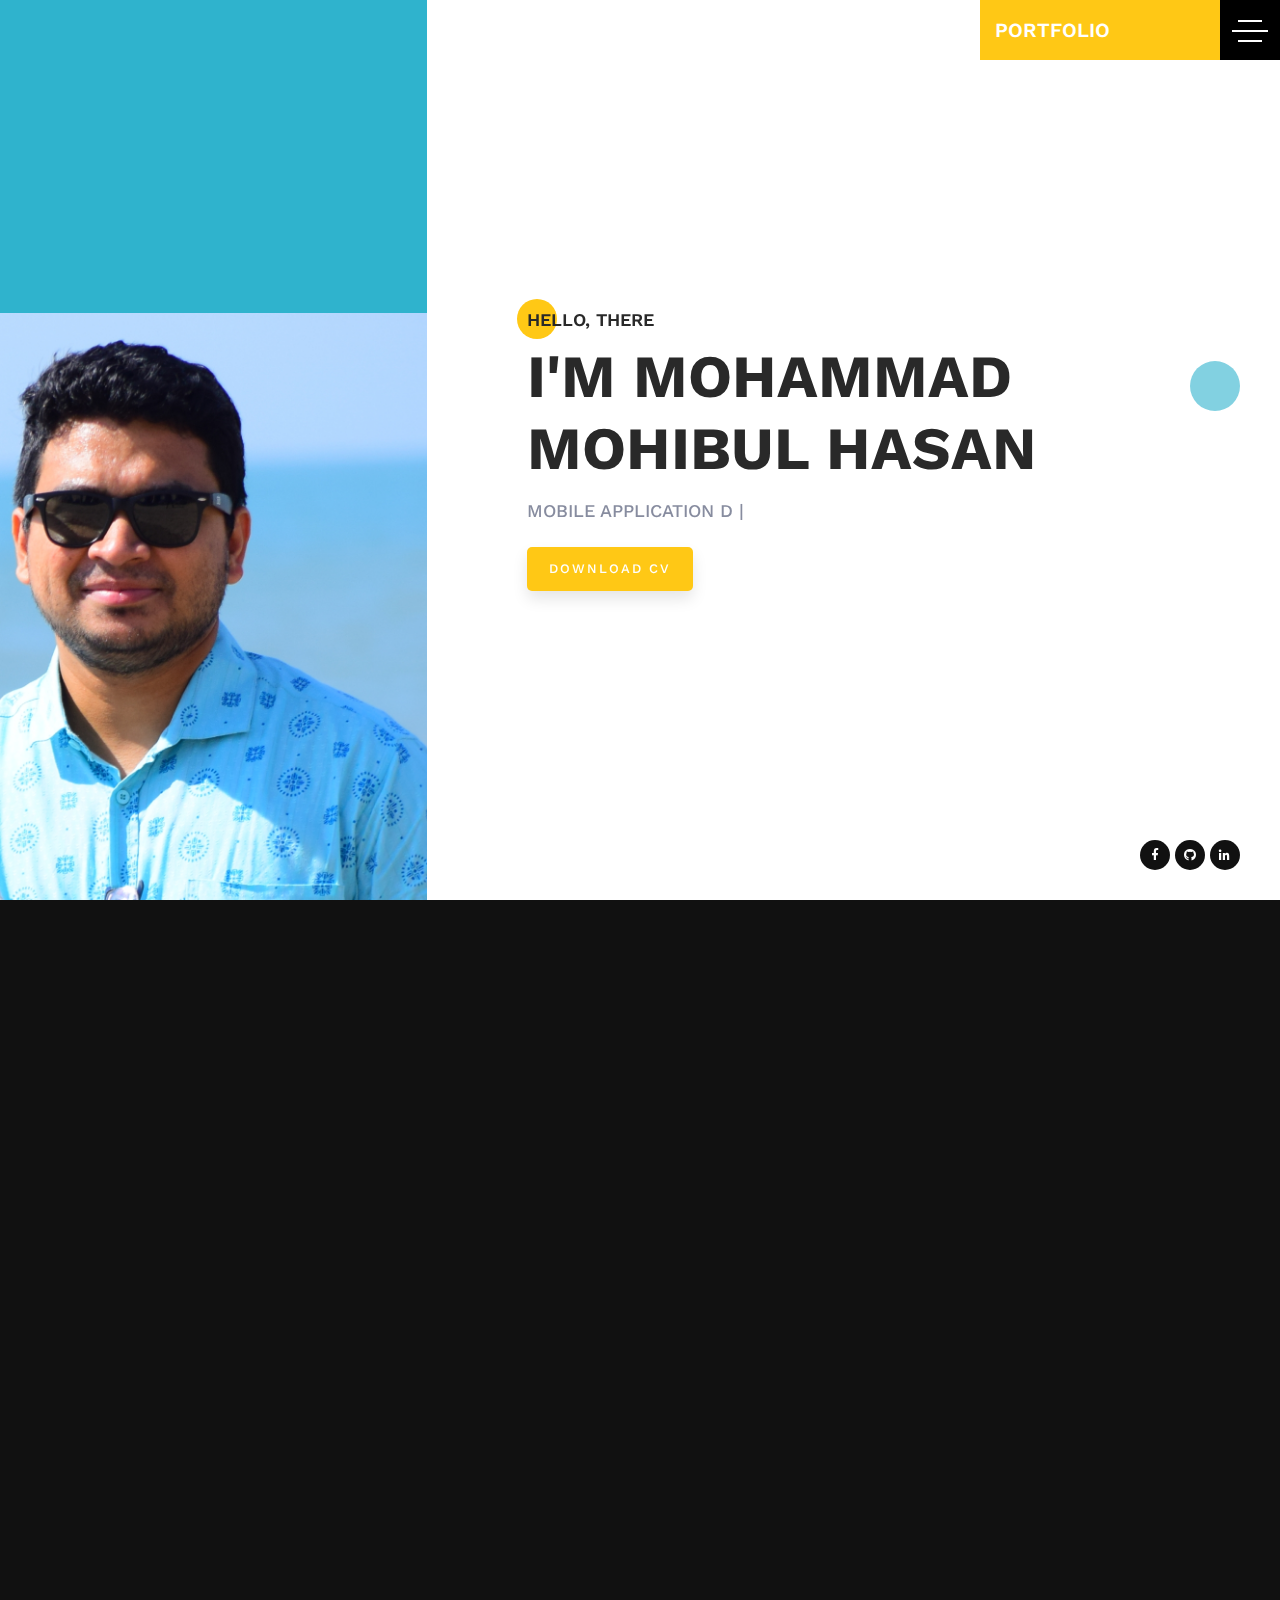
==== commit 418aa66f: "portfolio project menu has changed  catogory wise" ====
--- a/index.html
+++ b/index.html
@@ -454,15 +454,21 @@
                   <div class="portfolio-filter m-10px-b">
                     <ul class="filter text-left text-md-center">
                       <li class="active theme-after" data-filter="*">All</li>
-                      <li class="theme-after" data-filter=".photoshop">Sales</li>
-                      <li class="theme-after" data-filter=".website">Tools</li>
-                      <li class="theme-after" data-filter=".apps">Calling</li>
+                      <li class="theme-after" data-filter=".photoshop">Sales-Force Automation</li>
+					      <li class="theme-after" data-filter=".retailer">Dealer/Retailer Portal</li>
+						  	      <li class="theme-after" data-filter=".ecommarse">Ecommerce</li>
+								  <li class="theme-after" data-filter=".machine">Machinelearning</li>
+								    <li class="theme-after" data-filter=".webview">Webview</li>
+                      <li class="theme-after" data-filter=".tools">Tools</li>
+					    <li class="theme-after" data-filter=".sme">SME Solution</li>
+					   <li class="theme-after" data-filter=".parking">Parking Solution</li>
+                      <li class="theme-after" data-filter=".calling">Audio/Video Calling</li>
                     </ul>
                   </div> <!-- Portfolio Filter -->
 
                   <div class="portfolio-content">
                     <ul class="portfolio-cols portfolio-cols-3">
-                      <li class="portfolio-item website">
+                      <li class="portfolio-item photoshop">
                         <div class="portfolio-col portfolio-hover-01">
                           <div class="portfolio-img">
                             <a href="#">
@@ -513,7 +519,7 @@
                         </div> <!-- Portfolio -->
                       </li> <!-- col -->
 
-                      <li class="portfolio-item photoshop apps">
+                      <li class="portfolio-item retailer">
                         <div class="portfolio-col portfolio-hover-01">
                           <div class="portfolio-img">
                             <a href="#">
@@ -538,10 +544,43 @@
                           </div>
                         </div> <!-- Portfolio -->
                       </li> <!-- col -->
-
-
-
-                      <li class="portfolio-item apps">
+					  
+					  
+					  
+					  
+					  
+					  
+					  
+					  
+					   <li class="portfolio-item ecommarse">
+                        <div class="portfolio-col portfolio-hover-01">
+                          <div class="portfolio-img">
+                            <a href="#">
+                              <img src="static/img/servicenin_preview.gif" title="" alt="">
+                            </a>
+                            <div class="hover">
+                                <div class="action-btn">
+                                <!--   <a href="http://www.youtube.com/watch?v=0O2aH4XLbto" class="popup-video theme-color"><i class="fa fa-play"></i></a> -->
+                                  <a class="lightbox-gallery theme-color" href="static/img/portfolio-3.jpg" title="Lightbox gallery image title...">
+                                    <i class="fas fa-expand"></i>
+                                  </a>
+                                  <a href="#" class="theme-color">
+                                    <i class="fa fa-link"></i>
+                                  </a>
+                                </div> <!-- Video Btn -->
+                            </div> <!-- Hover -->
+                          </div>
+
+                          <div class="portfolio-info">
+                            <h5>Servicenin</h5>
+                            <span>Service based e-commerce</span>
+                          </div>
+                        </div> <!-- Portfolio -->
+                      </li> <!-- col -->
+
+
+
+                      <li class="portfolio-item machine">
                         <div class="portfolio-col portfolio-hover-01">
                           <div class="portfolio-img">
                             <a href="#">
@@ -566,8 +605,11 @@
                           </div>
                         </div> <!-- Portfolio -->
                       </li> <!-- col -->
-
-                      <li class="portfolio-item photoshop apps">
+					  
+
+				
+
+                      <li class="portfolio-item webview">
                         <div class="portfolio-col portfolio-hover-01">
                           <div class="portfolio-img">
                             <a href="#">
@@ -595,7 +637,7 @@
 
                       
 
-                      <li class="portfolio-item photoshop apps">
+                      <li class="portfolio-item parking">
                         <div class="portfolio-col portfolio-hover-01">
                           <div class="portfolio-img">
                             <a href="#">
@@ -621,7 +663,7 @@
                         </div> <!-- Portfolio -->
                       </li> <!-- col -->
 
-                      <li class="portfolio-item app website">
+                      <li class="portfolio-item sme">
                         <div class="portfolio-col portfolio-hover-01">
                           <div class="portfolio-img">
                             <a href="#">
@@ -648,7 +690,7 @@
                       </li> <!-- col -->
 					  
 					  
-					   <li class="portfolio-item photoshop apps">
+					   <li class="portfolio-item sme">
                         <div class="portfolio-col portfolio-hover-01">
                           <div class="portfolio-img">
                             <a href="#">
@@ -674,7 +716,7 @@
                         </div> <!-- Portfolio -->
                       </li> <!-- col -->
 
-					   <li class="portfolio-item photoshop apps">
+					   <li class="portfolio-item tools">
                         <div class="portfolio-col portfolio-hover-01">
                           <div class="portfolio-img">
                             <a href="#">
@@ -700,7 +742,7 @@
                         </div> <!-- Portfolio -->
                       </li> <!-- col -->
 
-                      <li class="portfolio-item photoshop apps">
+                      <li class="portfolio-item calling">
                         <div class="portfolio-col portfolio-hover-01">
                           <div class="portfolio-img">
                             <a href="#">
@@ -726,7 +768,7 @@
                         </div> <!-- Portfolio -->
                       </li> <!-- col -->
 
-                      <li class="portfolio-item photoshop apps">
+                      <li class="portfolio-item tools">
                         <div class="portfolio-col portfolio-hover-01">
                           <div class="portfolio-img">
                             <a href="#">
@@ -813,7 +855,7 @@
                         </div>
                     </div>
                   </div> <!-- owl -->
-            F  <!-- </div> -->
+              <!-- </div> -->
 
               </div> <!-- page-content -->
             </div> <!-- page-scroll  -->
